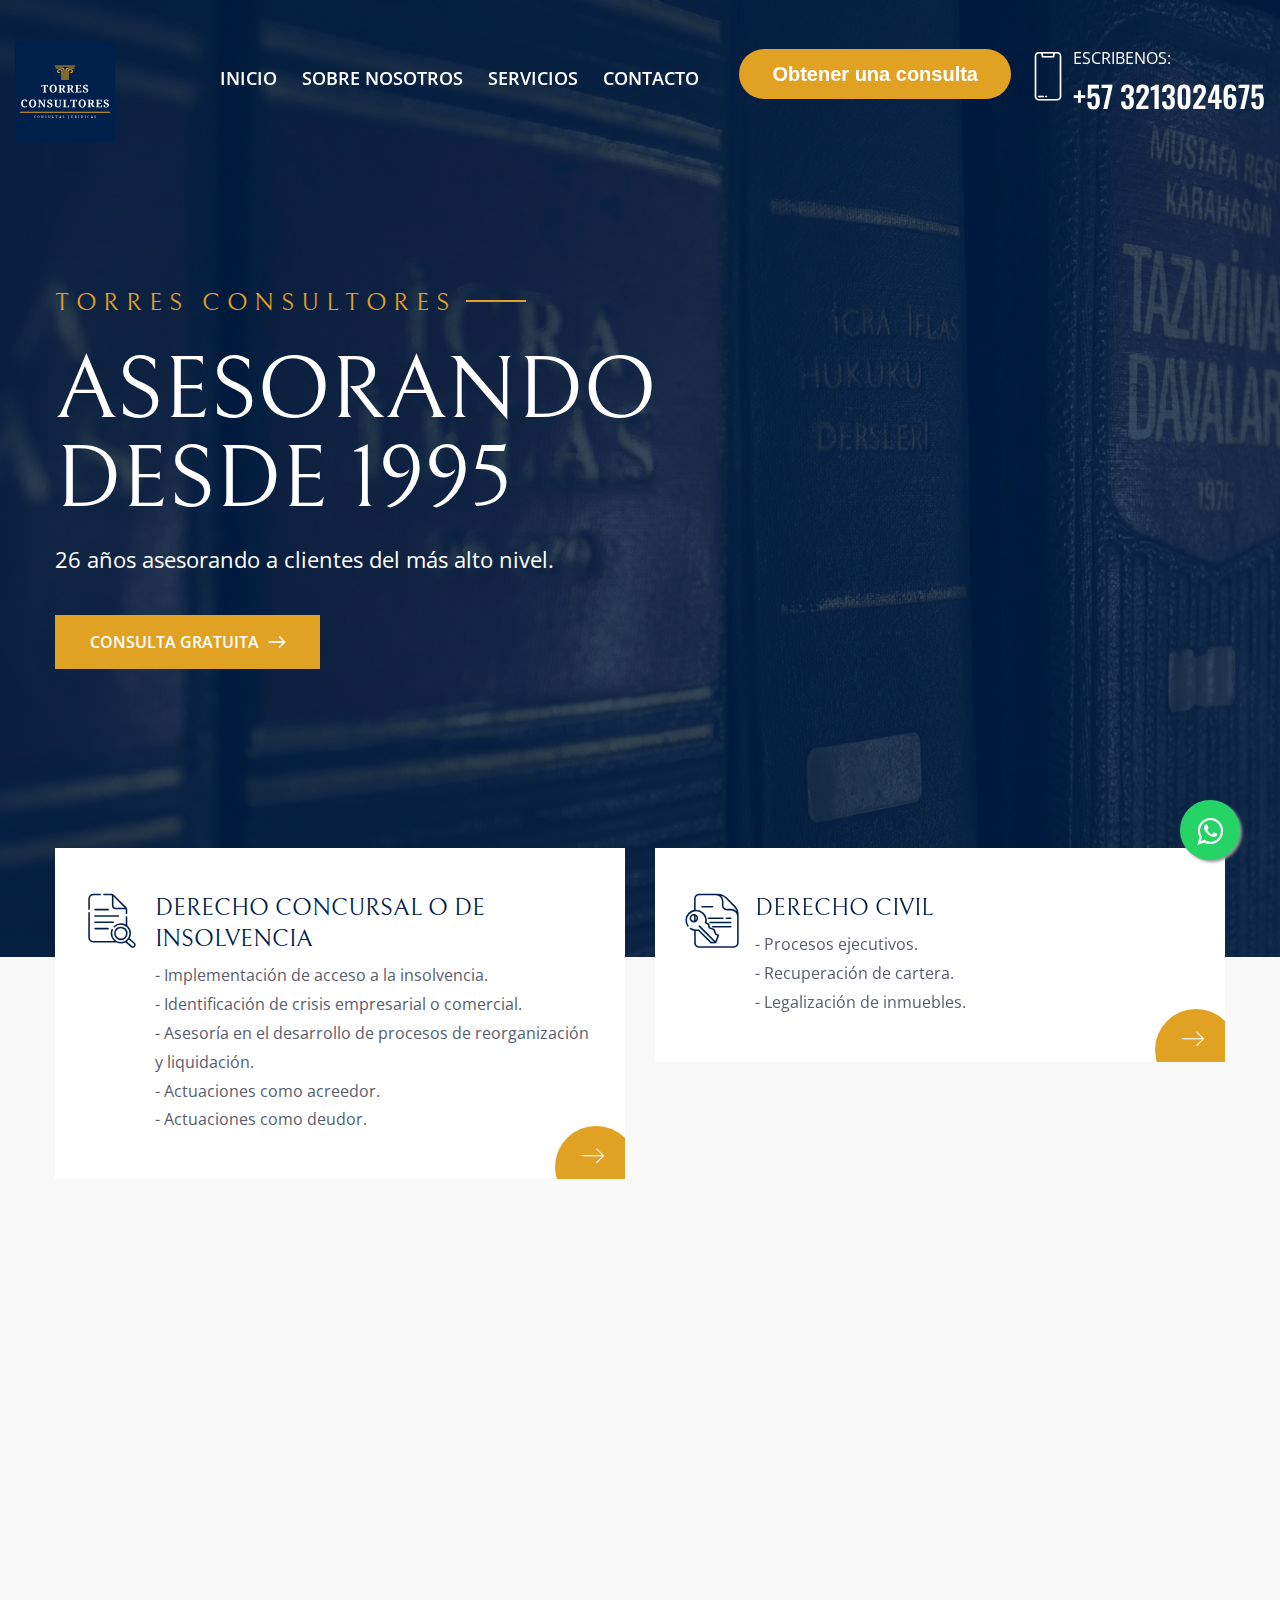
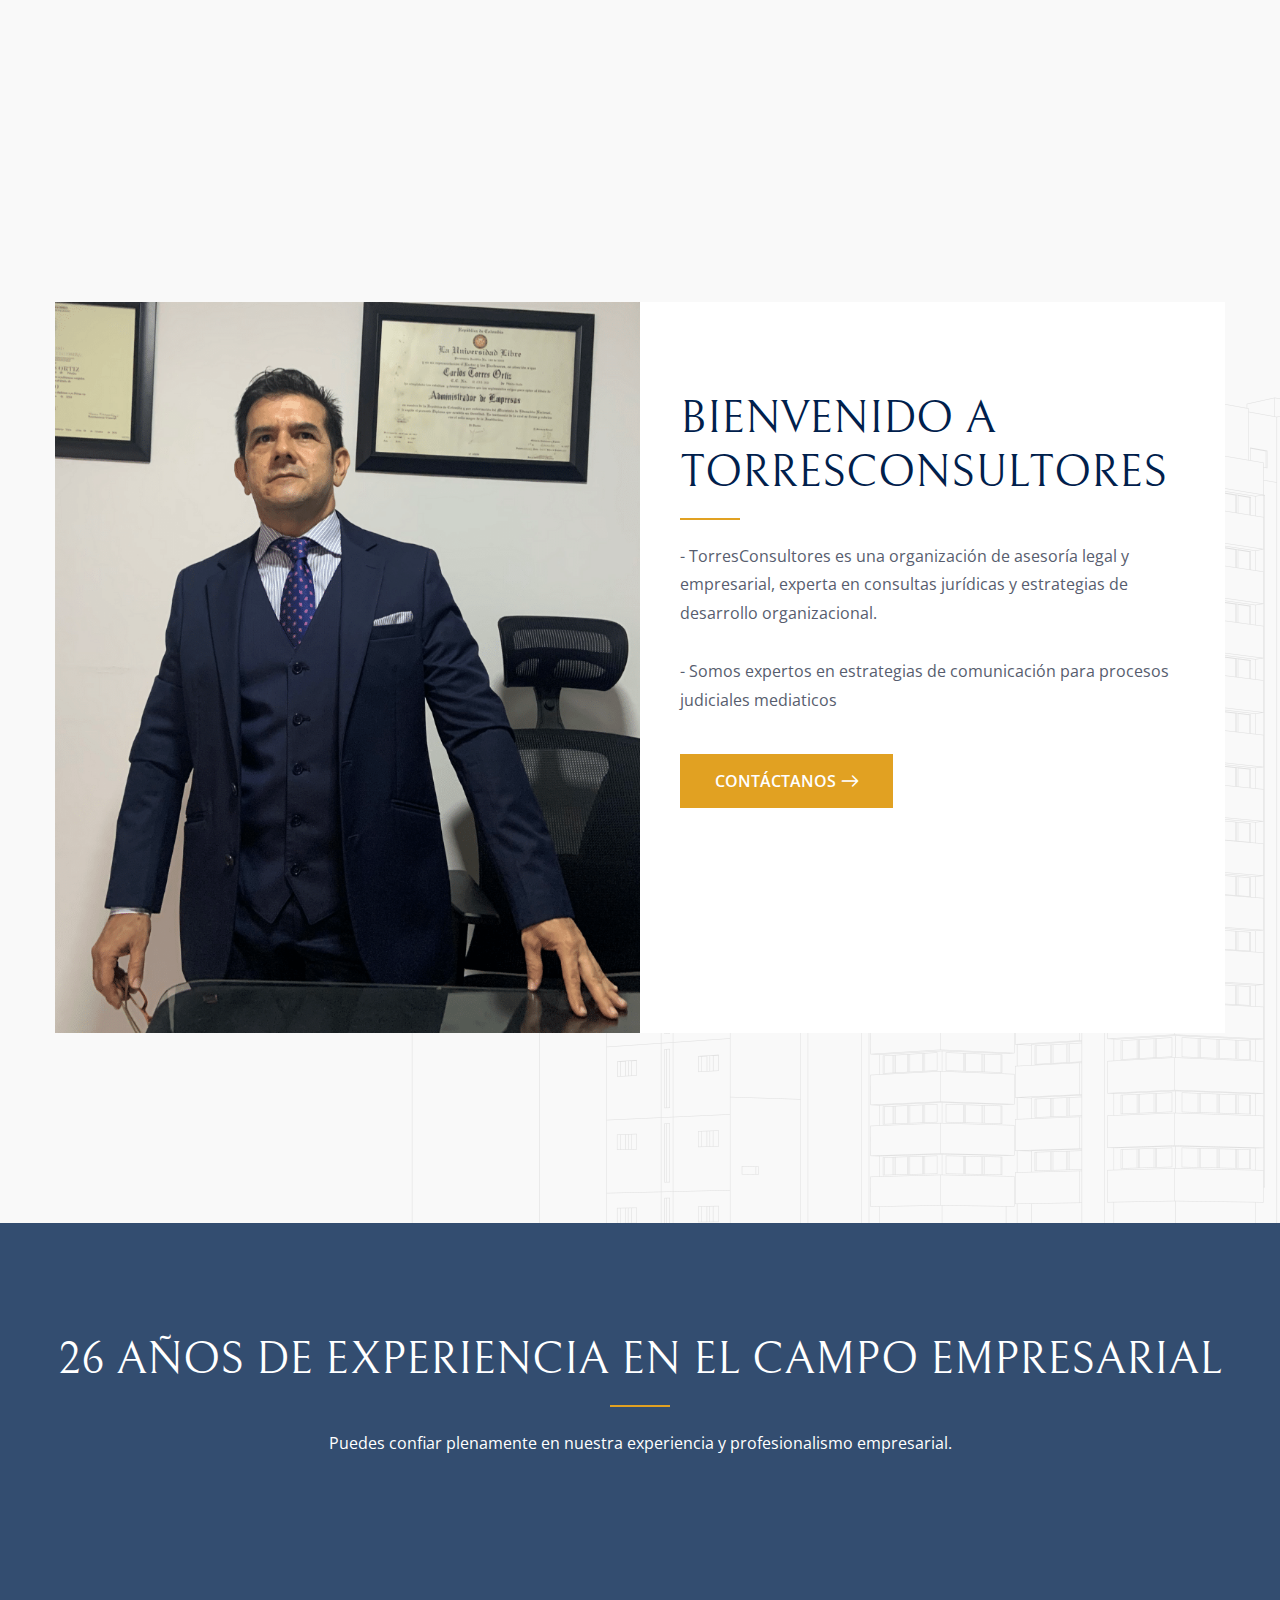
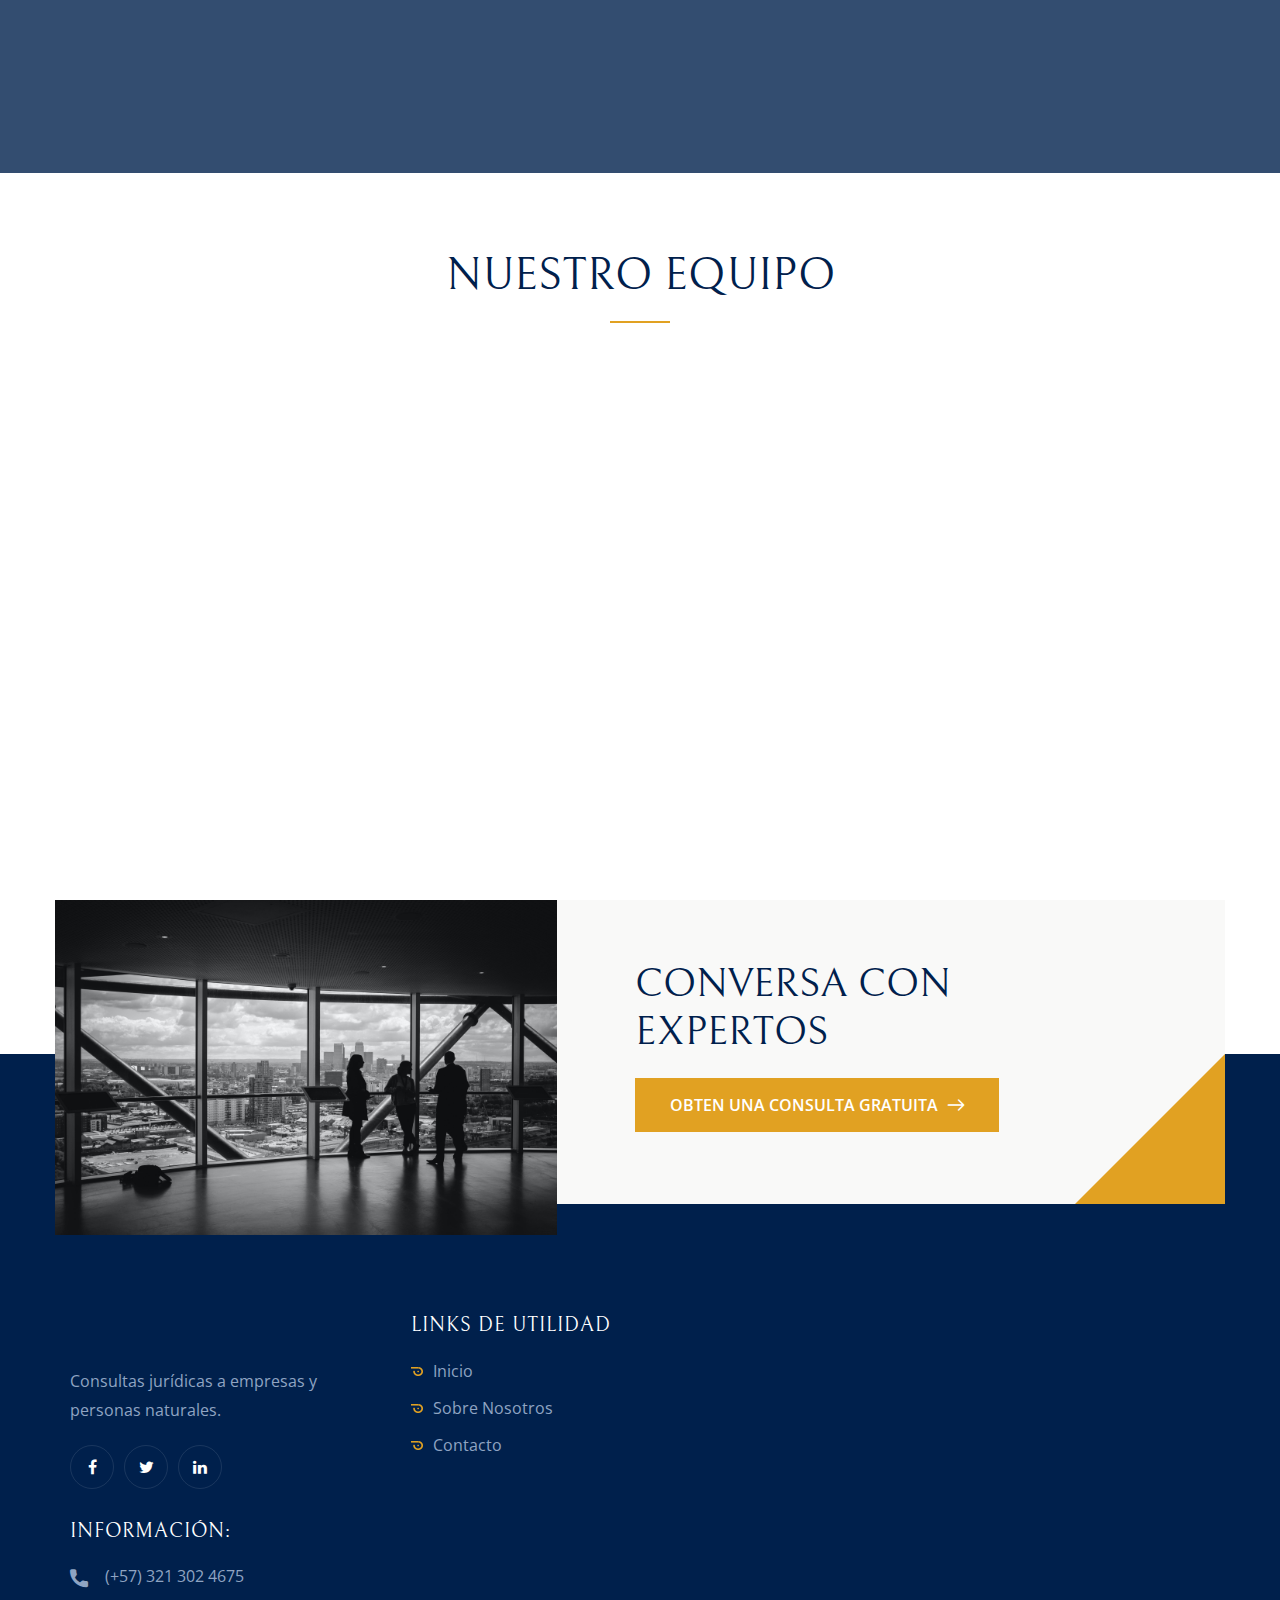
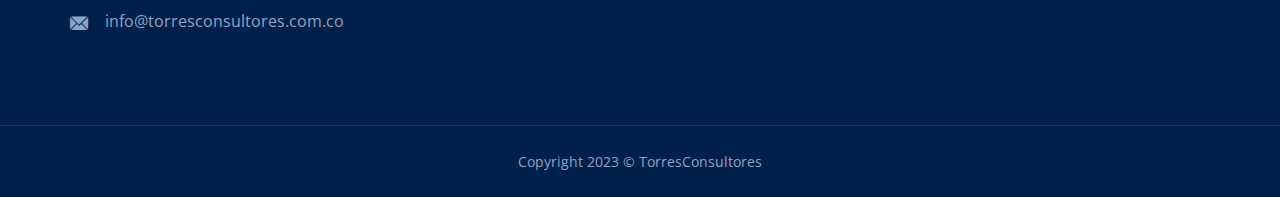
==== index.html @ 15af48f9 "Torres Consultores Second Ver" ====
<!DOCTYPE html>
<html>

<head>
	<meta charset="utf-8">
	<title>Torres Consultores</title>
	<!-- Stylesheets -->
	<link href="./css/bootstrap.css" rel="stylesheet">
	<link href="./css/style.css" rel="stylesheet">
	<link href="./css/responsive.css" rel="stylesheet">
	<link rel="stylesheet" href="./css/whats.css">

	<link
		href="https://fonts.googleapis.com/css2?family=Bellefair&family=Open+Sans:wght@300;400;700;800&family=Oswald:wght@400;500;600;700&display=swap"
		rel="stylesheet">

	<link rel="shortcut icon" href="./images/logos/favicon.svg" type="image/x-icon">
	<link rel="icon" href="./images/logos/favicon.svg" type="image/x-icon">

	<!-- Responsive -->
	<meta http-equiv="X-UA-Compatible" content="IE=edge">
	<meta name="viewport" content="width=device-width, initial-scale=1.0, maximum-scale=1.0, user-scalable=0">
	<meta name="description"
		content="TorresConsultores es una organización de asesoría legal y empresarial, experta en consultas jurídicas y estrategias de desarrollo organizacional">

	<!--[if lt IE 9]><script src="https://cdnjs.cloudflare.com/ajax/libs/html5shiv/3.7.3/html5shiv.js"></script><![endif]-->
	<!--[if lt IE 9]><script src="js/respond.js"></script><![endif]-->
</head>

<body class="hidden-bar-wrapper">

	<div class="page-wrapper">

		<!-- Preloader -->
		<div class="preloader"></div>

		<!-- Main Header-->
		<header class="main-header header-style-one">
			<!--Header-Upper-->
			<div class="header-upper">
				<div class="auto-container clearfix">

					<div class="pull-left logo-box">
						<div class="logo"><a href="index.html"><img src="./images/logos/logo_1.svg" alt="" title=""
									width="100em"></a></div>
					</div>

					<div class="nav-outer clearfix">
						<!-- Mobile Navigation Toggler -->
						<div class="mobile-nav-toggler"><span class="icon flaticon-menu"></span></div>
						<!-- Main Menu -->
						<nav class="main-menu navbar-expand-md">
							<div class="navbar-header">
								<!-- Toggle Button -->
								<button class="navbar-toggler" type="button" data-toggle="collapse"
									data-target="#navbarSupportedContent" aria-controls="navbarSupportedContent" aria-expanded="false"
									aria-label="Toggle navigation">
									<span class="icon-bar"></span>
									<span class="icon-bar"></span>
									<span class="icon-bar"></span>
								</button>
							</div>

							<div class="navbar-collapse collapse clearfix" id="navbarSupportedContent">
								<ul class="navigation clearfix">
									<li><a href="#">Inicio</a>
									</li>
									<li><a href="about.html">Sobre Nosotros</a>
									</li>
									<li class="dropdown"><a href="#services-section">Servicios</a>
									</li>
									<li><a href="https://ule02v0s4ce.typeform.com/to/f8f9fmQD">Contacto</a></li>
								</ul>
							</div>
						</nav>

						<!-- Main Menu End-->
						<div class="outer-box clearfix">

							<!-- Btn Box -->
							<div class="btn-box">
								<button data-tf-popup="f8f9fmQD" data-tf-hide-headers data-tf-auto-close="1000"
									style="all:unset;font-family:Helvetica,Arial,sans-serif;display:inline-block;max-width:100%;white-space:nowrap;overflow:hidden;text-overflow:ellipsis;background-color:#E1A122;color:#fff;font-size:20px;border-radius:25px;padding:0 33px;font-weight:bold;height:50px;cursor:pointer;line-height:50px;text-align:center;margin:0;text-decoration:none;">Obtener
									una consulta</button>
								<script src="//embed.typeform.com/next/embed.js"></script>
							</div>

							<!-- Phone Box -->
							<div class="phone-box">
								<div class="box-inner">
									<span class="icon flaticon-smartphone-1"></span>
									<a href=""></a>
									Escribenos:
									<strong>+57 3213024675</strong>
								</div>
							</div>

						</div>
					</div>

				</div>
			</div>
			<!--End Header Upper-->

			<!-- Sticky Header  -->
			<div class="sticky-header">
				<div class="auto-container clearfix">
					<!--Logo-->
					<div class="logo pull-left">
						<a href="index.html" title=""><img src="./images/logos/favicon.svg" alt="" title="" width="60em"></a>
					</div>
					<!--Right Col-->
					<div class="pull-right">
						<!-- Main Menu -->
						<nav class="main-menu">
							<!--Keep This Empty / Menu will come through Javascript-->
						</nav><!-- Main Menu End-->

						<!-- Main Menu End-->
						<div class="outer-box clearfix">

							<!-- Btn Box -->
							<div class="btn-box">
								<a href="https://wa.link/fo381b" class="theme-btn btn-style-two"><span class="txt">Consulta</span></a>
							</div>

							<!-- Mobile Navigation Toggler -->
							<div class="mobile-nav-toggler"><span class="icon flaticon-menu"></span></div>

						</div>

					</div>
				</div>
			</div><!-- End Sticky Menu -->

			<!-- Mobile Menu  -->
			<div class="mobile-menu">
				<div class="menu-backdrop"></div>
				<div class="close-btn"><span class="icon flaticon-multiply"></span></div>

				<nav class="menu-box">
					<div class="nav-logo"><a href="index.html"><img src="./images/logos/logo_1.svg" alt="" title=""
								width="100em"></a></div>
					<div class="menu-outer">
						<!--Here Menu Will Come Automatically Via Javascript / Same Menu as in Header-->
					</div>
				</nav>
			</div><!-- End Mobile Menu -->

		</header>
		<!-- End Main Header -->

		<!-- Banner Section -->
		<section class="banner-section">
			<div class="main-slider-carousel owl-carousel owl-theme">

				<div class="slide" style="background-image: url(images/background/bookshelf.jpg)">
					<div class="auto-container">

						<!-- Content Column -->
						<div class="content-column">
							<div class="inner-column">
								<div class="title">Torres Consultores</div>
								<h1>Asesorando <br> desde 1995</h1>
								<div class="text">26 años asesorando a clientes del más alto nivel.</div>
								<div class="btns-box">
									<a href="https://ule02v0s4ce.typeform.com/to/f8f9fmQD" class="theme-btn btn-style-one"><span
											class="txt">Consulta Gratuita <i class="arrow flaticon-right"></i></span></a>
								</div>
							</div>
						</div>

					</div>
				</div>

				<div class="slide" style="background-image: url(images/background/florine.jpg)">
					<div class="auto-container">

						<!-- Content Column -->
						<div class="content-column">
							<div class="inner-column">
								<div class="title">Torres Consultores</div>
								<h1>Consultas <br> Jurídicas</h1>
								<div class="text">Consultas legales para empresas y personas naturales, manteniendo segura la
									información jurídica y societaria.</div>
								<div class="btns-box">
									<a href="https://ule02v0s4ce.typeform.com/to/f8f9fmQD" class="theme-btn btn-style-one"><span
											class="txt">Consulta Gratuita <i class="arrow flaticon-right"></i></span></a>
								</div>
							</div>
						</div>

					</div>
				</div>

				<div class="slide" style="background-image: url(images/background/building-consulting.jpg)">
					<div class="auto-container">

						<!-- Content Column -->
						<div class="content-column">
							<div class="inner-column">
								<div class="title">Torres Consultores</div>
								<h1>Asesorías <br> Legales</h1>
								<div class="text">Asesorías legales de la mano de los mejores profesionales en el campo.</div>
								<div class="btns-box">
									<a href="https://ule02v0s4ce.typeform.com/to/f8f9fmQD" class="theme-btn btn-style-one"><span
											class="txt">Consulta Gratuita <i class="arrow flaticon-right"></i></span></a>
								</div>
							</div>
						</div>

					</div>
				</div>

			</div>

		</section>
		<!-- End Banner Section -->

		<!-- Services Section -->
		<section class="services-section" id="services-section">
			<div class="auto-container">
				<div class="inner-container">
					<div class="row clearfix">

						<!-- Services Block -->
						<div class="services-block col-lg-6 col-md-12 col-sm-12">
							<div class="inner-box wow fadeInLeft" data-wow-delay="0ms" data-wow-duration="1500ms">
								<div class="content">
									<div class="icon flaticon-file"></div>
									<h4><a href="#">Derecho concursal o de insolvencia</a></h4>
									<div class="text">
										<ul>
											<li> - Implementación de acceso a la insolvencia. </li>
											<li> - Identificación de crisis empresarial o comercial.</li>
											<li> - Asesoría en el desarrollo de procesos de reorganización y liquidación.</li>
											<li> - Actuaciones como acreedor.</li>
											<li> - Actuaciones como deudor.</li>
										</ul>
									</div>
								</div>
								<a href="#" class="arrow flaticon-right"></a>
							</div>
						</div>

						<!-- Services Block -->
						<div class="services-block col-lg-6 col-md-12 col-sm-12">
							<div class="inner-box wow fadeInRight" data-wow-delay="0ms" data-wow-duration="1500ms">
								<div class="content">
									<div class="icon flaticon-file-1"></div>
									<h4><a href="#">Derecho Civil</a></h4>
									<div class="text">
										<ul>
											<li> - Procesos ejecutivos.</li>
											<li> - Recuperación de cartera.</li>
											<li> - Legalización de inmuebles.</li>
										</ul>
									</div>
								</div>
								<a href="#" class="arrow flaticon-right"></a>
							</div>
						</div>

						<!-- Services Block -->
						<div class="services-block col-lg-6 col-md-12 col-sm-12">
							<div class="inner-box wow fadeInLeft" data-wow-delay="150ms" data-wow-duration="1500ms">
								<div class="content">
									<div class="icon flaticon-umbrella-1"></div>
									<h4><a href="#">Derecho comercial y societario</a></h4>
									<div class="text">
										<ul>
											<li> - Contratos. </li>
											<li> - Compra y venta de bienes.</li>
											<li> - Constitución de Sociedades.</li>
											<li> - Disolución y liquidación de Sociedades.</li>
										</ul>
									</div>
								</div>
								<a href="#" class="arrow flaticon-right"></a>
							</div>
						</div>

						<!-- Services Block -->
						<div class="services-block col-lg-6 col-md-12 col-sm-12">
							<div class="inner-box wow fadeInRight" data-wow-delay="150ms" data-wow-duration="1500ms">
								<div class="content">
									<div class="icon flaticon-group"></div>
									<h4><a href="#">Asesoría legal para empresas</a></h4>
									<div class="text">
										<ul>
											<li> - Legalización de sociedades. </li>
											<li> - Desarrollo Organizacional: planeación, organización, dirección y control.</li>
											<li> - Estrategias de Marketing.</li>
											<li> - Estrategias de Ventas.</li>
										</ul>
									</div>
								</div>
								<a href="#" class="arrow flaticon-right"></a>
							</div>
						</div>

						<!-- Services Block -->
						<div class="services-block col-lg-6 col-md-12 col-sm-12">
							<div class="inner-box wow fadeInRight" data-wow-delay="0ms" data-wow-duration="1500ms">
								<div class="content">
									<div class="icon flaticon-file-1"></div>
									<h4><a href="#">Derecho Administrativo</a></h4>
									<div class="text">
										<ul>
											<li> - Laboral Administrativo.</li>
											<li> - Responsabilidad del Estado.</li>
											<li> - Defensa Disciplinaria.</li>
											<li> - Contratación Estatal</li>
											<li> - ...Otros... </li>
										</ul>
									</div>
								</div>
								<a href="#" class="arrow flaticon-right"></a>
							</div>
						</div>

					</div>
				</div>
			</div>
		</section>
		<!-- End Services Section -->

		<!-- Welcome Section -->
		<section class="welcome-section" style="background-image: url(images/background/pattern-1.png)">
			<div class="auto-container">
				<div class="inner-container">
					<div class="clearfix">

						<!-- Image Column -->
						<div class="image-column col-lg-6 col-md-12 col-sm-12">
							<div class="inner-column">
								<div class="image titlt" data-tilt data-tilt-max="2">
									<img src="images/members/carlos_torres.png" alt="foto de carlos torres ortiz" />
								</div>
								<div class="case-box wow fadeInLeft" data-wow-delay="0ms" data-wow-duration="1500ms">
									180<sup>+</sup>
									<span>Casos <br> Exitosos</span>
								</div>
							</div>
						</div>

						<!-- Content Column -->
						<div class="content-column col-lg-6 col-md-12 col-sm-12">
							<div class="inner-column">
								<!-- Sec Title -->
								<div class="sec-title">
									<h2>Bienvenido a TorresConsultores</h2>
									<div class="text">
										<ul>
											<li>- TorresConsultores es una organización de asesoría legal y empresarial, experta en
												consultas jurídicas y estrategias de desarrollo organizacional.</li>
											<br>

											<li>- Somos expertos en estrategias de comunicación para procesos judiciales mediaticos
											</li>
										</ul>
									</div>
								</div>
								<!-- <ul class="list-style-one">
								<li>Velit esse quam nihil molestiae consequatur, velillu. </li>
								<li>Qui dolorem eum fugiat quo voluptas nulla pariatur. </li>
								<li>Aspernatur aut odit aut fugit commodo luis cursus.</li>
								<li>Ratione voluptatem sequi nesciunt nerue porro.</li>
							</ul> -->
								<div class="btns-box">
									<a href="https://ule02v0s4ce.typeform.com/to/f8f9fmQD" class="theme-btn btn-style-two"><span
											class="txt">Contáctanos<i class="arrow flaticon-right"></i></span></a>
									<!-- <a href="contact.html" class="theme-btn btn-style-three"><span class="txt">Leer Más<i class="arrow flaticon-right"></i></span></a> -->
								</div>
							</div>
						</div>

					</div>
				</div>
			</div>
		</section>
		<!-- End Welcome Section -->

		<!-- Counter Section -->
		<section class="counter-section">
			<div class="image-layer" style="background-image: url(images/background/florine.jpg)" width="25%" height="15%">
			</div>
			<div class="auto-container">
				<!-- Sec Title -->
				<div class="sec-title light centered">
					<h2>26 años de experiencia en el campo empresarial</h2>
					<div class="text">Puedes confiar plenamente en nuestra experiencia y profesionalismo empresarial.</div>
				</div>

				<div class="fact-counter">
					<div class="row clearfix">

						<!-- Column -->
						<div class="column counter-column col-lg-3 col-md-6 col-sm-12">
							<div class="inner wow fadeInLeft" data-wow-delay="0ms" data-wow-duration="1500ms">
								<div class="content">
									<div class="icon flaticon-briefcase"></div>
									<div class="count-outer count-box">
										<span class="count-text" data-speed="2500" data-stop="30">0</span><sup>+</sup>
									</div>
									<h6 class="counter-title">Socios</h6>
								</div>
							</div>
						</div>

						<!-- Column -->
						<div class="column counter-column col-lg-3 col-md-6 col-sm-12">
							<div class="inner wow fadeInUp" data-wow-delay="0ms" data-wow-duration="1500ms">
								<div class="content">
									<div class="icon flaticon-balance"></div>
									<div class="count-outer count-box">
										<span class="count-text" data-speed="3000" data-stop="180">0</span><sup>+</sup>
									</div>
									<h6 class="counter-title">Cases Realizados</h6>
								</div>
							</div>
						</div>

						<!-- Column -->
						<div class="column counter-column col-lg-3 col-md-6 col-sm-12">
							<div class="inner wow fadeInUp" data-wow-delay="0ms" data-wow-duration="1500ms">
								<div class="content">
									<div class="icon flaticon-marketing"></div>
									<div class="count-outer count-box">
										<span class="count-text" data-speed="3000" data-stop="350">0</span><sup>+</sup>
									</div>
									<h6 class="counter-title">Clientes Felices</h6>
								</div>
							</div>
						</div>

						<!-- Column -->
						<div class="column counter-column col-lg-3 col-md-6 col-sm-12">
							<div class="inner wow fadeInRight" data-wow-delay="0ms" data-wow-duration="1500ms">
								<div class="content">
									<div class="icon flaticon-trophy-2"></div>
									<div class="count-outer count-box">
										<span class="count-text" data-speed="3000" data-stop="180">0</span><sup>+</sup>
									</div>
									<h6 class="counter-title">Casos exitosos</h6>
								</div>
							</div>
						</div>

					</div>
				</div>
			</div>
		</section>

		<!-- Team Section -->
		<section class="team-section">
			<div class="auto-container">
				<!-- Sec Title -->
				<div class="sec-title centered text-white">
					<h2>Nuestro equipo
					</h2>
				</div>
				<div class="row clearfix center-gb">

					<!-- Team Block -->
					<div class="team-block col-lg-3 col-md-6 col-sm-12">
						<div class="inner-box wow fadeInLeft" data-wow-delay="150ms" data-wow-duration="1500ms">
							<div class="image">
								<img src="images/members/melquisedec_torres.png" alt="" />
							</div>
							<div class="lower-box">
								<h5><a href="#">Melquisedec Torres</a></h5>
								<div class="designation">Abogado Estrategico</div>
							</div>
						</div>
					</div>

					<!-- Team Block -->
					<div class="team-block col-lg-3 col-md-6 col-sm-12">
						<div class="inner-box wow fadeInLeft" data-wow-delay="450ms" data-wow-duration="1500ms">
							<div class="image">
								<img src="images/members/valeria_torres.png" alt="" />
							</div>
							<div class="lower-box">
								<h5><a href="#">Valeria Torres</a></h5>
								<div class="designation">Abogada Junior</div>
							</div>
						</div>
					</div>

					<!-- Team Block -->
					<div class="team-block col-lg-3 col-md-6 col-sm-12">
						<div class="inner-box wow fadeInLeft" data-wow-delay="450ms" data-wow-duration="1500ms">
							<div class="image">
								<img src="images/members/newMem1.png" alt="" />
							</div>
							<div class="lower-box">
								<h5><a href="#">Gustavo Neuta</a></h5>
								<div class="designation">Abogado Asociado</div>
							</div>
						</div>
					</div>

					<!-- Team Block -->
					<div class="team-block col-lg-3 col-md-6 col-sm-12">
						<div class="inner-box wow fadeInLeft" data-wow-delay="450ms" data-wow-duration="1500ms">
							<div class="image">
								<img src="images/members/newMem2.png" alt="" />
							</div>
							<div class="lower-box">
							<h5><a href="#">Carlos Acevedo</a></h5>
								<div class="designation">Abogado Asociado</div>
							</div>
						</div>
					</div>

				</div>
			</div>
		</section>
	</div>
	</section>
	<!-- End Clients Section -->

	<!-- CTA Section -->
	<section class="cta-section">
		<div class="auto-container">
			<div class="inner-container">
				<div class="image">
					<img src="./images/background/building-consulting.jpg" alt="" />
				</div>
				<div class="content">
					<h2>Conversa con <br> expertos</h2>
					<a href="https://ule02v0s4ce.typeform.com/to/f8f9fmQD" class="theme-btn btn-style-two"><span class="txt">Obten
							una consulta gratuita <i class="arrow flaticon-right"></i></span></a>
				</div>
			</div>
		</div>
	</section>
	<!-- End CTA Section -->

	<!-- Main Footer -->
	<footer class="main-footer">
		<div class="auto-container">
			<!-- Widgets Section -->
			<div class="widgets-section">
				<!-- Big Column -->
				<div class="big-column col-lg-6 col-md-12 col-sm-12">
					<div class="row clearfix">

						<!--Footer Column-->
						<div class="footer-column col-lg-7 col-md-6 col-sm-12">
							<div class="footer-widget logo-widget">
								<div class="logo">
									<a href="index.html"><img src="images/150-logo.png" alt="" /></a>
								</div>
								<div class="text">Consultas jurídicas a empresas y personas naturales.</div>
								<!-- Social Nav -->
								<ul class="social-nav">
									<li><a href="#"><span class="fa fa-facebook-f"></span></a></li>
									<li><a href="#"><span class="fa fa-twitter"></span></a></li>
									<li><a href="#"><span class="fa fa-linkedin"></span></a></li>
								</ul>
							</div>
						</div>

						<!--Footer Column-->
						<div class="footer-column col-lg-5 col-md-6 col-sm-12">
							<div class="footer-widget links-widget">
								<h5>Links de utilidad</h5>
								<ul class="footer-list">
									<li><a href="index.html">Inicio</a></li>
									<li><a href="about.html">Sobre Nosotros</a></li>
									<li><a href="https://ule02v0s4ce.typeform.com/to/f8f9fmQD">Contacto</a></li>
								</ul>
							</div>
						</div>

					</div>
				</div>

				<!-- Big Column -->
				<div class="big-column col-lg-6 col-md-12 col-sm-12">
					<div class="row clearfix">

						<!-- Footer Column -->
						<div class="footer-column col-lg-6 col-md-6 col-sm-12">
							<div class="footer-widget contact-widget">
								<h5>Información:</h5>
								<ul>
									<li>
										<span class="icon flaticon-call-1"></span>
										<a href="https://wa.link/tzos1j">(+57) 321 302 4675</a>
									</li>
									<li>
										<span class="icon flaticon-email-2"></span>
										<a href="mailto:info@torresconsultores.com.co">info@torresconsultores.com.co</a>
									</li>
								</ul>
							</div>
						</div>
					</div>
				</div>

			</div>
		</div>
		</div>
		<div class="footer-bottom">
			<div class="auto-containe centered">
				<div class="copyright">Copyright 2023 &copy TorresConsultores</div>
			</div>
		</div>
	</footer>

	<link rel="stylesheet" href="https://maxcdn.bootstrapcdn.com/font-awesome/4.5.0/css/font-awesome.min.css">
	<a href="https://wa.link/tzos1j" class="float" target="_blank">
		<i class="fa fa-whatsapp my-float"></i>
	</a>

	</div>
	<!--End pagewrapper-->


	<script src="js/jquery.js"></script>
	<script src="js/popper.min.js"></script>
	<script src="js/bootstrap.min.js"></script>
	<script src="js/jquery.mCustomScrollbar.concat.min.js"></script>
	<script src="js/jquery.fancybox.js"></script>
	<script src="js/appear.js"></script>
	<script src="js/parallax.min.js"></script>
	<script src="js/tilt.jquery.min.js"></script>
	<script src="js/jquery.paroller.min.js"></script>
	<script src="js/owl.js"></script>
	<script src="js/wow.js"></script>
	<script src="js/nav-tool.js"></script>
	<script src="js/jquery-ui.js"></script>
	<script src="js/script.js"></script>
</body>

</html>
---- css/style.css ----
/* Counsel Law HTML Template */

/************ TABLE OF CONTENTS ***************
1. Fonts
2. Reset
3. Global
4. Main Header
5. Banner Section
6. Services Section / Two
7. Welcome Section
8. Counter Section
9. Practice Section
10. Fluid Section One / Two
11. Team Section
12. Testimonail Section
13. Clients Section / Two
14. CTA Section
15. Main Footer Section
16. Page Title Section
17. Case Section
18. Case Study Section
19. Services Detail Section
20. Map Section
21. Contact Form Section

**********************************************/

/* 
	font-family: 'Bellefair', serif;
	font-family: 'Open Sans', sans-serif;
	font-family: 'Oswald', sans-serif;
*/

@import url('font-awesome.css');
@import url('flaticon.css');
@import url('animate.css');
@import url('owl.css');
@import url('animation.css');
@import url('jquery-ui.css');
@import url('custom-animate.css');
@import url('jquery.fancybox.min.css');
@import url('jquery.mCustomScrollbar.min.css');

/*** 

====================================================================
	Reset
====================================================================

 ***/
 
* {
	margin:0px;
	padding:0px;
	border:none;
	outline:none;
}

/*** 

====================================================================
	Global Settings
====================================================================

 ***/

body {
	font-family: 'Open Sans', sans-serif;
	font-size:16px;
	color:#777777;
	line-height:1.7em;
	font-weight:400;
	-webkit-font-smoothing: antialiased;
	-moz-font-smoothing: antialiased;
}

.bordered-layout .page-wrapper{
	padding:0px 50px 0px;
}

a{
	text-decoration:none;
	cursor:pointer;
	color: #e1a122;
}

button,
a:hover,a:focus,a:visited{
	text-decoration:none;
	outline:none !important;
}

h1,h2,h3,h4,h5,h6 {
	position:relative;
	font-weight:normal;
	margin:0px;
	background:none;
	font-family: 'Bellefair', serif;
}

input,button,select,textarea{
	
}

textarea{
	overflow:hidden;
}

p{
	position:relative;
	line-height:1.8em;
	font-size:16px;
}

.text{
	position:relative;
	color:#575d6e;
	font-size:16px;
	line-height:1.8em;
}

.bg-color-light{
	background-color:#f9f9f9;
}

/* Typography */

h1{
	font-size:89px;
	line-height:1em;
}

h2{
	font-size:45px;
	line-height:1.2em;
}

h3{
	font-size:30px;
	line-height:1.3em;
}

h4{
	font-size:24px;
	line-height:1.3em;
}

h5{
	font-size:20px;
}

h6{
	font-size:18px;
}

.auto-container{
	position:static;
	max-width:1200px;
	padding:0px 15px;
	margin:0 auto;
}

.medium-container{
	max-width:850px;
}

.page-wrapper{
	position:relative;
	margin:0 auto;
	width:100%;
	min-width:300px;
}

ul,li{
	list-style:none;
	padding:0px;
	margin:0px;	
}

img{
	display:inline-block;
	max-width:100%;
}

.theme-btn{
	cursor:pointer;
	font-size: 16px;
	display:inline-block;
	transition:all 0.3s ease;
	-moz-transition:all 0.3s ease;
	-webkit-transition:all 0.3s ease;
	-ms-transition:all 0.3s ease;
	-o-transition:all 0.3s ease;
}

.centered{
	text-align:center;	
}

/***

====================================================================
	Scroll To Top style
====================================================================

***/

.scroll-to-top{
	position:fixed;
	bottom:15px;
	right:15px;
	width:40px;
	height:40px;
	color:#e1a122;
	font-size:13px;
	text-transform:uppercase;
	line-height:38px;
	text-align:center;
	z-index:100;
	cursor:pointer;
	background:#ffffff;
	display:none;
	border-radius:50px;
	box-shadow:0px 0px 10px rgba(0,0,0,0.15);
	-webkit-transition:all 300ms ease;
	-ms-transition:all 300ms ease;
	-o-transition:all 300ms ease;
	-moz-transition:all 300ms ease;
	transition:all 300ms ease;
}

.scroll-to-top:hover{
	color:#ffffff;
	background:#e1a122;
}

/* List Style One */

.list-style-one{
	position:relative;
}

.list-style-one li{
	position:relative;
	color:#575d6e;
	font-size:15px;
	padding-left:30px;
	font-weight:400;
	line-height:1.6em;
	margin-bottom:12px;
}

.list-style-one li:before{
	position:absolute;
	content: "\f1a3";
	left:0px;
	top:5px;
	color:#e1a122;
	font-size:18px;
	line-height:1em;
	font-family: "Flaticon";
}

/*Btn Style One*/

.btn-style-one{
	position: relative;
	display: inline-block;
	line-height: 30px;
	color: #ffffff;
	font-weight: 600;
	overflow: hidden;
	background:none;
	border-radius:0px;
	padding: 12px 35px 12px;
	text-transform: uppercase;
	background-color:#e1a122;
}

.btn-style-one:before{
	position: absolute;
	content: '';
    top: 0;
    left: 0;
    width: 100%;
    height: 100%;
    z-index: 1;
    opacity: 0;
    -webkit-transition: all 0.4s;
    -moz-transition: all 0.4s;
    -o-transition: all 0.4s;
    transition: all 0.4s;
    -webkit-transform: scale(0.2, 1);
    transform: scale(0.2, 1);
	background-color:#ffffff;
}

.btn-style-one .txt{
	position:relative;
	z-index:1;
}

.btn-style-one .arrow{
	margin-left:6px;
}

.btn-style-one:hover::before{
    opacity: 1;
    -webkit-transform: scale(1, 1);
    transform: scale(1, 1);
}

.btn-style-one:hover{
	color: #e1a122;
}

/* Btn Style Two */

.btn-style-two{
	position: relative;
	display: inline-block;
	line-height: 30px;
	color: #ffffff;
	font-weight: 600;
	overflow: hidden;
	background:none;
	border-radius:0px;
	padding: 12px 35px 12px;
	text-transform: uppercase;
	background-color:#e1a122;
}

.btn-style-two:before{
	position: absolute;
	content: '';
    top: 0;
    left: 0;
    width: 100%;
    height: 100%;
    z-index: 1;
    opacity: 0;
    -webkit-transition: all 0.4s;
    -moz-transition: all 0.4s;
    -o-transition: all 0.4s;
    transition: all 0.4s;
    -webkit-transform: scale(0.2, 1);
    transform: scale(0.2, 1);
	background-color:#00204c;
}

.btn-style-two .txt{
	position:relative;
	z-index:1;
}

.btn-style-two .arrow{
	margin-left:6px;
}

.btn-style-two:hover::before{
    opacity: 1;
    -webkit-transform: scale(1, 1);
    transform: scale(1, 1);
}

.btn-style-two:hover{
	color: #ffffff;
}

/* Btn Style Three */

.btn-style-three{
	position: relative;
	display: inline-block;
	line-height: 30px;
	color: #00204c;
	padding: 11px 32px 11px;
	overflow: hidden;
	background:none;
	letter-spacing:1px;
	border-radius:0px;
	font-weight:600;
	text-transform: uppercase;
	border:1px solid #00204c;
}

.btn-style-three:before{
	position: absolute;
	content: '';
    top: 0;
    left: 0;
    width: 100%;
    height: 100%;
    z-index: 1;
    opacity: 0;
    background-color: #00204c;
    -webkit-transition: all 0.4s;
    -moz-transition: all 0.4s;
    -o-transition: all 0.4s;
    transition: all 0.4s;
    -webkit-transform: scale(0.2, 1);
    transform: scale(0.2, 1);
}

.btn-style-three .txt{
	position:relative;
	z-index:1;
}

.btn-style-three:hover::before{
    opacity: 1;
    -webkit-transform: scale(1, 1);
    transform: scale(1, 1);
}

.btn-style-three:hover{
	color: #ffffff;
	border-color:#00204c;
}

/* Social Icon One */

.social-icon-one{
	position: relative;
	display: block;
}

.social-icon-one .title{
	position: relative;
	font-size: 20px;
	line-height: 26px;
	color: #ffffff;
	font-weight: 700;
	margin-right: 15px;
}

.social-icon-one li{
	position: relative;
	display: inline-block;
	font-size: 16px;
	line-height: 24px;
	color: #ffffff;
	margin-right: 22px;
}

.social-icon-one li:last-child{
	margin-right: 0;
}

.social-icon-one li a{
	position: relative;
	display: block;
	font-size: 16px;
	line-height: 24px;
	color: #ffffff;
	-webkit-transition: all 300ms ease;
	-moz-transition: all 300ms ease;
	-ms-transition: all 300ms ease;
	-o-transition: all 300ms ease;
	transition: all 300ms ease;
}

.social-icon-one li a:hover{
	color: #e1a122;
}

.theme_color{
	color:#e1a122;
}

.preloader{ position:fixed; left:0px; top:0px; width:100%; height:100%; z-index:999999; background-color:#ffffff; background-position:center center; background-repeat:no-repeat; background-image:url(../images/icons/preloader.svg); background-size:80px; }

img{
	display:inline-block;
	max-width:100%;
	height:auto;	
}

/*** 

====================================================================
	Section Title
====================================================================

***/

.sec-title{
	position:relative;
	z-index:2;
	margin-bottom:40px;
}

.sec-title h2{
    color:#00204c;
	padding-bottom:20px;
	text-transform:uppercase; 
}

.sec-title h2:before{
	position:absolute;
	content:'';
	left:0px;
	bottom:0px;
	height:2px;
	width:60px;
	background-color:#e1a122;
}

.sec-title.centered h2:before{
	left:50% !important;
	margin-left:-30px;
}

.sec-title .text{
    font-weight: 400;
	margin-top:22px;
}

.sec-title.light .text,
.sec-title.light .title,
.sec-title.light h2{
	color:#ffffff;
}

.sec-title.centered{
	text-align: center !important;
}

/*** 

====================================================================
	Main Header style
====================================================================

***/

.main-header{
	position:absolute;
	z-index:99;
	width:100%;
	padding-top:30px;
}

.main-header .main-box{
	position:relative;
	padding:0px 0px;
	left:0px;
	top:0px;
	width:100%;
	background:none;
	-webkit-transition:all 300ms ease;
	-ms-transition:all 300ms ease;
	-o-transition:all 300ms ease;
	-moz-transition:all 300ms ease;
	transition:all 300ms ease;
}

.main-header .main-box .outer-container{
	position:relative;
	padding:0px 40px;
}

.main-header .main-box .logo-box{
	position:relative;
	float:left;
	left:0px;
	z-index:10;
	padding:30px 0px;
}

.main-header .main-box .logo-box .logo img{
	display:inline-block;
	max-width:100%;
	-webkit-transition:all 300ms ease;
	-ms-transition:all 300ms ease;
	-o-transition:all 300ms ease;
	-moz-transition:all 300ms ease;
	transition:all 300ms ease;	
}

.main-header .header-upper{
	position:relative;
}

.main-header .header-upper .auto-container{
	max-width:1400px;
}

.main-header .header-upper .upper-right{
	position:relative;
	padding-top:22px;
}

.main-header .nav-outer{
	position:relative;
	float:right;
}

.main-header .header-upper .logo-box{
	position: relative;
	padding:12px 0px;
}

.main-header .header-upper .logo-box .logo{
	position:relative;
}

.main-header .outer-box{
	position: relative;
	float:right;
	margin-left:20px;
	padding: 19px 0px;
}

.main-header .btn-box{
	position:relative;
	float:left;
	margin-left:20px;
}

.main-header .phone-box{
	position:relative;
	float:left;
	top:-4px;
	margin-left:12px;
}

.main-header .phone-box .box-inner{
	position:relative;
	padding-left:50px;
	color:#ffffff;
	font-size:16px;
	text-transform:uppercase;
}

.main-header .phone-box .box-inner .icon{
	position:absolute;
	left:0px;
	top:6px;
	color:#ffffff;
	font-size:50px;
	line-height:1em;
}

.main-header .phone-box .box-inner strong{
	position:relative;
	display:block;
	font-size:30px;
	font-weight:500;
	margin-top:10px;
	font-family: 'Oswald', sans-serif;
}

/* Main Menu */

.main-menu{
	position:relative;
	float:left;
	-webkit-transition:all 300ms ease;
	-ms-transition:all 300ms ease;
	-o-transition:all 300ms ease;
	-moz-transition:all 300ms ease;
	transition:all 300ms ease;
}

.main-menu .navbar-collapse{
	padding:0px;
	float: left;
	display:block !important;
}

.main-menu .navigation{
	position:relative;
	margin:0px;
}

.main-menu .navigation > li{
	position:relative;
	float:left;
	margin-right:25px;
	transition:all 500ms ease;
	-moz-transition:all 500ms ease;
	-webkit-transition:all 500ms ease;
	-ms-transition:all 500ms ease;
	-o-transition:all 500ms ease;
}

.main-menu .navigation > li:last-child{
	margin-right:0px;
}

.sticky-header .main-menu .navigation > li > a{
	color:#444444 !important;
}

.sticky-header .main-menu .navigation > li:hover > a,
.sticky-header .main-menu .navigation > li.current > a{
	color:#e1a122;
	background-color:inherit !important;
}

.sticky-header .nav-outer .options-box{
	margin-top:45px;
}

/*Sticky Header*/

.sticky-header{
	position:fixed;
	opacity:0;
	visibility:hidden;
	left:0px;
	top:0px;
	width:100%;
	padding:0px 0px;
	background:#ffffff;
	z-index:0;
	border-bottom:1px solid #e8f1f7;
	transition:all 500ms ease;
	-moz-transition:all 500ms ease;
	-webkit-transition:all 500ms ease;
	-ms-transition:all 500ms ease;
	-o-transition:all 500ms ease;
}

.sticky-header .logo{
	padding:11px 0px 9px;
}

.fixed-header .sticky-header{
	z-index:999;
	opacity:1;
	visibility:visible;
	-ms-animation-name: fadeInDown;
	-moz-animation-name: fadeInDown;
	-op-animation-name: fadeInDown;
	-webkit-animation-name: fadeInDown;
	animation-name: fadeInDown;
	-ms-animation-duration: 500ms;
	-moz-animation-duration: 500ms;
	-op-animation-duration: 500ms;
	-webkit-animation-duration: 500ms;
	animation-duration: 500ms;
	-ms-animation-timing-function: linear;
	-moz-animation-timing-function: linear;
	-op-animation-timing-function: linear;
	-webkit-animation-timing-function: linear;
	animation-timing-function: linear;
	-ms-animation-iteration-count: 1;
	-moz-animation-iteration-count: 1;
	-op-animation-iteration-count: 1;
	-webkit-animation-iteration-count: 1;
	animation-iteration-count: 1;	
}

.main-menu .navigation > li > a{
	position:relative;
	display:block;
	color:#ffffff;
	text-align:center;
	line-height:30px;
	letter-spacing:0px;
	opacity:1;
	font-weight:600;
	padding:33px 0px;
	font-size:18px;
	text-transform: uppercase;
	transition:all 500ms ease;
	-moz-transition:all 500ms ease;
	-webkit-transition:all 500ms ease;
	-ms-transition:all 500ms ease;
	-o-transition:all 500ms ease;
}

.sticky-header .main-menu .navigation > li{
	position:relative;
	margin-left:30px;
	margin-right:0px;
}

.sticky-header .main-menu .navigation > li:before,
.sticky-header .main-menu .navigation > li:after{
	
}

.main-menu .navigation > li:hover > a,
.main-menu .navigation > li.current > a{
	opacity:1;
	color:#e1a122;
}

.main-menu .navigation > li > ul{
	position:absolute;
	left:0px;
	top:110%;
	width:230px;
	z-index:100;
	display:none;
	opacity: 0;
    visibility: hidden;
    transition:all 350ms ease;
	-moz-transition:all 350ms ease;
	-webkit-transition:all 350ms ease;
	-ms-transition:all 350ms ease;
	-o-transition:all 350ms ease;
	padding:20px 15px;
	border-radius:10px;
	background-color: #ffffff;
	box-shadow: 0px 0px 10px rgba(0,0,0,0.10);
}

.main-menu .navigation > li > ul.from-right{
	left:auto;
	right:0px;	
}

.main-menu .navigation > li > ul > li{
	position:relative;
	width:100%;
	border-bottom:1px solid #f9f9f9;
}

.main-menu .navigation > li > ul > li:last-child{
	border-bottom:none;
}

.main-menu .navigation > li > ul > li > a{
	position:relative;
	display:block;
	padding:10px 18px;
	line-height:24px;
	font-weight:500;
	font-size:16px;
	text-transform:uppercase;
	color:#00204c;
	transition:all 500ms ease;
	-moz-transition:all 500ms ease;
	-webkit-transition:all 500ms ease;
	-ms-transition:all 500ms ease;
	-o-transition:all 500ms ease;
}

.sticky-header .main-menu .navigation > li > a{
	padding:23px 0px;
}

.main-menu .navigation > li > ul > li > a:before{
	position:absolute;
	content:'//';
	left:10px;
	top:8px;
	opacity:0;
	color:#e1a122;
	transition:all 500ms ease;
	-moz-transition:all 500ms ease;
	-webkit-transition:all 500ms ease;
	-ms-transition:all 500ms ease;
	-o-transition:all 500ms ease;
}

.main-menu .navigation > li > ul > li:hover > a::before{
	opacity:1;
}

.sticky-header .main-menu .navigation > li > a:before{
	top:18px !important;
}

.main-menu .navigation > li > ul > li:hover > a{
	color:#e1a122;
	padding-left:30px;
}

.main-menu .navigation > li > ul > li.dropdown > a:after{
	font-family: 'FontAwesome';
	content: "\f105";
	position:absolute;
	right:15px;
	top:13px;
	width:10px;
	height:20px;
	display:block;
	color:#253d4a;
	line-height:20px;
	font-size:16px;
	font-weight:normal;
	text-align:center;
	z-index:5;	
}

.main-menu .navigation > li > ul > li.dropdown:hover > a:after{
	color:#222222;
}

.main-menu .navigation > li > ul > li > ul{
	position:absolute;
	left:120%;
	top:0%;
	width:230px;
	z-index:100;
	display:none;
	transition:all 350ms ease;
	-moz-transition:all 350ms ease;
	-webkit-transition:all 350ms ease;
	-ms-transition:all 350ms ease;
	-o-transition:all 350ms ease;
	padding:20px 15px;
	border-radius:10px;
	background-color: #ffffff;
	box-shadow: 0px 0px 10px rgba(0,0,0,0.10);
}

.main-menu .navigation > li > ul > li > ul.from-right{
	left:auto;
	right:0px;	
}

.main-menu .navigation > li > ul > li > ul > li{
	position:relative;
	width:100%;
	border-bottom:1px solid #f9f9f9;
}

.main-menu .navigation > li > ul > li > ul > li:last-child{
	border-bottom:none;	
}

.main-menu .navigation > li > ul > li > ul > li > a{
	position:relative;
	display:block;
	padding:6px 18px;
	line-height:24px;
	font-weight:500;
	font-size:16px;
	text-transform:uppercase;
	color:#00204c;
	padding-left:10px;
	transition:all 500ms ease;
	-moz-transition:all 500ms ease;
	-webkit-transition:all 500ms ease;
	-ms-transition:all 500ms ease;
	-o-transition:all 500ms ease;
}

.main-menu .navigation > li > ul > li > ul > li:hover > a{
	color:#e1a122;
}

.main-menu .navigation > li > ul > li > ul > li > a:before{
	position:absolute;
	content:'//';
	left:10px;
	top:8px;
	opacity:0;
	color:#e1a122;
	transition:all 500ms ease;
	-moz-transition:all 500ms ease;
	-webkit-transition:all 500ms ease;
	-ms-transition:all 500ms ease;
	-o-transition:all 500ms ease;
}

.main-menu .navigation > li > ul > li > ul > li:hover > a::before{
	opacity:1;
}

.main-menu .navigation > li > ul > li > ul > li:hover > a{
	color:#e1a122;
	padding-left:30px;
}

.main-menu .navigation > li.dropdown:hover > ul{
	visibility:visible;
	opacity:1;
	top:100%;
	-moz-transform: rotateX(0deg);
	-webkit-transform: rotateX(0deg);
	-ms-transform: rotateX(0deg);
	-o-transform: rotateX(0deg);
    transform: rotateX(0deg);
}

.main-menu .navigation li > ul > li.dropdown:hover > ul{
	visibility:visible;
	opacity:1;
	top:0;
	left:100%;
	-moz-transform: rotateX(0deg);
	-webkit-transform: rotateX(0deg);
	-ms-transform: rotateX(0deg);
	-o-transform: rotateX(0deg);
	transform: rotateX(0deg);
	transition:all 300ms ease;
	-moz-transition:all 300ms ease;
	-webkit-transition:all 500ms ease;
	-ms-transition:all 300ms ease;
	-o-transition:all 300ms ease;	
}

.main-menu .navbar-collapse > ul li.dropdown .dropdown-btn{
	position:absolute;
	right:10px;
	top:6px;
	width:30px;
	height:30px;
	text-align:center;
	color:#ffffff;
	line-height:28px;
	border:1px solid #ffffff;
	background-size:20px;
	cursor:pointer;
	z-index:5;
	display:none;
}

/*** 

====================================================================
	Mobile Menu
====================================================================

***/

.nav-outer .mobile-nav-toggler{
	position: relative;
	float: right;
	font-size: 40px;
	line-height: 50px;
	cursor: pointer;
	color:#ffffff;
	display: none;
}

.mobile-menu{
	position: fixed;
	right: 0;
	top: 0;
	width: 300px;
	padding-right:30px;
	max-width:100%;
	height: 100%;
	visibility: hidden;
	z-index: 999999;
}

.mobile-menu .nav-logo{
	position:relative;
	padding:20px 20px;
	text-align:left;	
}

.mobile-menu .nav-logo img{
	max-width:200px;
}

.mobile-menu-visible{
	overflow: hidden;
}

.mobile-menu-visible .mobile-menu{
	visibility: visible;
}

.mobile-menu .menu-backdrop{
	position: fixed;
	right: 0;
	top: 0;
	width: 0%;
	height: 100%;
	z-index: 1;
	background: rgba(0,0,0,0.90);
	-webkit-transform: translateX(101%);
	-ms-transform: translateX(101%);
	transform: translateX(101%);
	transition: all 900ms ease;
    -moz-transition: all 900ms ease;
    -webkit-transition: all 900ms ease;
    -ms-transition: all 900ms ease;
    -o-transition: all 900ms ease;
	
	-webkit-transition-delay: 500ms;
	-moz-transition-delay: 500ms;
	-ms-transition-delay: 500ms;
	-o-transition-delay: 500ms;
	transition-delay: 500ms;
}

.mobile-menu-visible .mobile-menu .menu-backdrop{
	opacity: 1;
	width:100%;
	visibility: visible;
	transition: all 900ms ease;
    -moz-transition: all 900ms ease;
    -webkit-transition: all 900ms ease;
    -ms-transition: all 900ms ease;
    -o-transition: all 900ms ease;
	-webkit-transform: translateX(0%);
	-ms-transform: translateX(0%);
	transform: translateX(0%);
	

}

.mobile-menu .menu-box{
	position: absolute;
	right: -400px;
	top: 0px;
	width: 100%;
	height: 100%;
	max-height: 100%;
	overflow-y: auto;
	background: #ffffff;
	padding: 0px 0px;
	z-index: 5;
	border-radius: 0px;
	
	transition: all 900ms ease;
    -moz-transition: all 900ms ease;
    -webkit-transition: all 900ms ease;
    -ms-transition: all 900ms ease;
    -o-transition: all 900ms ease;
}

.mobile-menu-visible .mobile-menu .menu-box{
	right:0px;
	-webkit-transition-delay: 600ms;
	-moz-transition-delay: 600ms;
	-ms-transition-delay: 600ms;
	-o-transition-delay: 600ms;
	transition-delay: 600ms;
}

.mobile-menu .close-btn{
	position: absolute;
	right: 15px;
	top: 15px;
	line-height: 30px;
	width: 30px;
	text-align: center;
	font-size: 14px;
	color: #202020;
	cursor: pointer;
	z-index: 10;
	-webkit-transition:all 0.5s ease;
	-moz-transition:all 0.5s ease;
	-ms-transition:all 0.5s ease;
	-o-transition:all 0.5s ease;
	transition:all 0.5s ease;
	-webkit-transform: translateY(-50px);
	-ms-transform: translateY(-50px);
	transform: translateY(-50px);
}

.mobile-menu-visible .mobile-menu .close-btn{
	-webkit-transform: translateY(0px);
	-ms-transform: translateY(0px);
	transform: translateY(0px);
	-webkit-transition-delay: 900ms;
	-moz-transition-delay: 900ms;
	-ms-transition-delay: 900ms;
	-o-transition-delay: 900ms;
	transition-delay: 900ms;
}

.mobile-menu .close-btn:hover{
	opacity: 0.50;
}

.mobile-menu .navigation{
	position: relative;
	display: block;
	width:100%;
	border-top: 1px solid rgba(0,0,0,0.10);
}

.mobile-menu .navigation li{
	position: relative;
	display: block;
	border-bottom: 1px solid rgba(0,0,0,0.10);
}

.mobile-menu .navigation li > ul > li:last-child{
	border-bottom: none;
}

.mobile-menu .navigation li > ul > li:first-child{
	border-top: 1px solid rgba(0,0,0,0.10);
}

.mobile-menu .navigation li > a{
	position: relative;
	display: block;
	line-height: 24px;
	padding: 10px 20px;
	font-size: 15px;
	color: #404040;
	text-transform: capitalize;
}

.mobile-menu .navigation li:hover > a,
.mobile-menu .navigation li.current > a{
	color:#111111;
}

.mobile-menu .navigation li.dropdown .dropdown-btn{
	position:absolute;
	right:0px;
	top:0px;
	width:44px;
	height:44px;
	text-align:center;
	font-size:16px;
	line-height:44px;
	color:#404040;
	cursor:pointer;
	z-index:5;
}

.mobile-menu .navigation li.dropdown .dropdown-btn:after{
	content:'';
	position:absolute;
	left:0px;
	top:10px;
	width:1px;
	height:24px;
	border-left:1px solid rgba(0,0,0,0.10);
}

.mobile-menu .navigation li > ul,
.mobile-menu .navigation li > ul > li > ul{
	display: none;
}

.sticky-header .navbar-header{
	display:none;
}

.main-header .sticky-header .outer-box{
	margin-left:20px;
	padding:10px 0px 0px;
}

.sticky-header .mobile-nav-toggler{
	position:relative;
	float:left;
	color:#111111;
	display:none;
	cursor:pointer;
	font-size:32px;
	margin-left:25px;
	padding:15px 0px;
}

/*** 

====================================================================
	Scroll To Top style
====================================================================

***/

.scroll-to-toped{
	position:fixed;
	bottom:15px;
	right:15px;
	width:40px;
	height:40px;
	color:#ffffff;
	font-size:13px;
	text-transform:uppercase;
	line-height:38px;
	text-align:center;
	z-index:100;
	cursor:pointer;
	background:#222222;
	display:none;
	-webkit-transition:all 300ms ease;
	-ms-transition:all 300ms ease;
	-o-transition:all 300ms ease;
	-moz-transition:all 300ms ease;
	transition:all 300ms ease;		
}

.scroll-to-toped:hover{
	color:#ffffff;
	background:#000000;
}

/*** 

====================================================================
	Banner Section
====================================================================

***/

.banner-section{
	position:relative;
	overflow:hidden;
}

.banner-section .social-nav{
	position:absolute;
	left:50px;
	top:40%;
	z-index:2;
}

.banner-section .social-nav li{
	position:relative;
	margin-bottom:15px;
}

.banner-section .social-nav li a{
	position:relative;
	width:46px;
	height:46px;
	color:#ffffff;
	font-size:16px;
	line-height:44px;
	border-radius:50px;
	text-align:center;
	display:inline-block;
	border:1px solid rgba(255,255,255,0.50);
	-webkit-transition:all 300ms ease;
	-ms-transition:all 300ms ease;
	-o-transition:all 300ms ease;
	-moz-transition:all 300ms ease;
	transition:all 300ms ease;
}

.banner-section .social-nav li a:hover{
	color:#ffffff;
	border-color:#e1a122;
	background-color:#e1a122;
}

.banner-section .slide::before{
	position:absolute;
	content:'';
	left:0px;
	top:0px;
	right:0px;
	bottom:0px;
	z-index:2;
	background-color:rgba(0,32,76,0.80);
}

.banner-section .slide{
	position:relative;
	overflow:hidden;
	padding-top:280px;
	padding-bottom:280px;
}

.banner-section .content-column{
	position:relative;
	z-index:10;
}

.banner-section .content-column .inner-column{
	position:relative;
}

.banner-section .content-column .title{
	position:relative;
	color:#e1a122;
	font-size:25px;
	line-height:1.8em;
	margin-bottom:22px;
	font-weight:400;
	opacity: 0;
	transform: scaleY(0);
	transform-origin: top;
	letter-spacing:7px;
	padding-right:70px;
	display:inline-block;
	text-transform:uppercase;
	-webkit-transition: all 1000ms ease;
	-moz-transition: all 100ms ease;
	-ms-transition: all 1000ms ease;
	-o-transition: all 1000ms ease;
	transition: all 1000ms ease;
	font-family: 'Bellefair', serif;
}

.banner-section .content-column .title:before{
	position:absolute;
	content:'';
	right:0px;
	top:20px;
	height:2px;
	width:60px;
	background-color:#e1a122;
}

.banner-section .active .content-column .title{
	opacity: 1;
	transform: scaleY(1);
	-webkit-transition-delay: 300ms;
	-moz-transition-delay: 300ms;
	-ms-transition-delay: 300ms;
	-o-transition-delay: 300ms;
	transition-delay: 300ms;
}

.banner-section .content-column h1{
	position:relative;
	color:#ffffff;
	opacity: 0;
	transform: scaleY(0);
	transform-origin: top;
	text-transform:uppercase;
	-webkit-transition: all 1000ms ease;
	-moz-transition: all 100ms ease;
	-ms-transition: all 1000ms ease;
	-o-transition: all 1000ms ease;
	transition: all 1000ms ease;
}

.banner-section .active .content-column h1{
	opacity: 1;
	transform: scaleY(1);
	-webkit-transition-delay: 600ms;
	-moz-transition-delay: 600ms;
	-ms-transition-delay: 600ms;
	-o-transition-delay: 600ms;
	transition-delay: 600ms;
}

.banner-section .content-column .text{
	position:relative;
	color:#ffffff;
	font-size:22px;
	margin-top:15px;
	margin-bottom:30px;
	font-weight:400;
	opacity: 0;
	z-index:1;
	max-width:665px;
	transform: scaleY(0);
	transform-origin: top;
	-webkit-transition: all 1000ms ease;
	-moz-transition: all 100ms ease;
	-ms-transition: all 1000ms ease;
	-o-transition: all 1000ms ease;
	transition: all 1000ms ease;
}

.banner-section .active .content-column .text{
	opacity: 1;
	transform: scaleY(1);
	-webkit-transition-delay: 900ms;
	-moz-transition-delay: 900ms;
	-ms-transition-delay: 900ms;
	-o-transition-delay: 900ms;
	transition-delay: 900ms;
}

.banner-section .content-column .btns-box{
	margin-top:35px;
	opacity: 0;
	transform: scaleY(0);
	transform-origin: top;
	-webkit-transition: all 1000ms ease;
	-moz-transition: all 100ms ease;
	-ms-transition: all 1000ms ease;
	-o-transition: all 1000ms ease;
	transition: all 1000ms ease;
}

.banner-section .active .content-column .btns-box{
	opacity: 1;
	transform: scaleY(1);
	-webkit-transition-delay: 1200ms;
	-moz-transition-delay: 1200ms;
	-ms-transition-delay: 1200ms;
	-o-transition-delay: 1200ms;
	transition-delay: 1200ms;
}

.banner-section .content-column .theme-btn{
	margin-right:15px;
}

.banner-section .owl-dots{
	position:absolute;
	left:0px;
	right:0px;
	bottom:40px;
	display:none;
	text-align:center;
}

.banner-section .owl-dots .owl-dot{
	position:relative;
	width:30px;
	height:6px;
	margin-bottom:10px;
	border-radius:0px;
	margin:0px 5px;
	display:inline-block;
	background-color:#ffffff;
	transition:all 0.3s ease;
	-moz-transition:all 0.3s ease;
	-webkit-transition:all 0.3s ease;
	-ms-transition:all 0.3s ease;
	-o-transition:all 0.3s ease;
}

.banner-section .owl-dots .owl-dot.active,
.banner-section .owl-dots .owl-dot:hover{
	background-color:#e1a122;
}

.banner-section .owl-nav{
	position:absolute;
	left:0px;
	top:50%;
	z-index:99999;
	width:100%;
	opacity:0;
	margin-top:-10px;
	transition:all 0.3s ease;
	-moz-transition:all 0.3s ease;
	-webkit-transition:all 0.3s ease;
	-ms-transition:all 0.3s ease;
	-o-transition:all 0.3s ease;
}

.banner-section:hover .owl-nav{
	opacity:0;
}

.banner-section .owl-nav .owl-prev{
	position:absolute;
	left:20px;
	width:60px;
	height:60px;
	color:#ffffff;
	line-height:56px;
	font-size:16px;
	text-align:center;
	border-radius:50px;
	transition:all 500ms ease;
	-moz-transition:all 500ms ease;
	-webkit-transition:all 500ms ease;
	-ms-transition:all 500ms ease;
	-o-transition:all 500ms ease;
	border:2px solid rgba(255,255,255,0.60);
}

.banner-section .owl-nav .owl-next{
	position:absolute;
	right:20px;
	color:#ffffff;
	font-size:16px;
	width:60px;
	height:60px;
	color:#ffffff;
	line-height:56px;
	border-radius:50px;
	text-align:center;
	transition:all 500ms ease;
	-moz-transition:all 500ms ease;
	-webkit-transition:all 500ms ease;
	-ms-transition:all 500ms ease;
	-o-transition:all 500ms ease;
	border:2px solid rgba(255,255,255,0.60);
}

.banner-section .owl-nav .owl-prev:hover,
.banner-section .owl-nav .owl-next:hover{
	color:#ffffff;
	border-color:#e1a122;
	background-color:#e1a122;
}

/*** 

====================================================================
	Services Section
====================================================================

***/

.services-section{
	position:relative;
	background-color:#f9f9f9;
}

.services-section .inner-container{
	position:relative;
	z-index:10;
	margin-top:-110px;
}

.services-block{
	position:relative;
	margin-bottom:30px;
}

.services-block .inner-box{
	position:relative;
	padding:45px 30px;
	overflow:hidden;
	background-color:#ffffff;
}

.services-block .inner-box .content{
	position:relative;
	padding-left:70px;
}

.services-block .inner-box .content .icon{
	position:absolute;
	left:0px;
	top:0px;
	color:#001f4b;
	font-size:54px;
	line-height:1em;
	display:inline-block;
	transition: all 600ms ease;
    -moz-transition: all 600ms ease;
    -webkit-transition: all 600ms ease;
    -ms-transition: all 600ms ease;
    -o-transition: all 600ms ease;
}

.services-block .inner-box:hover .content .icon{
	color:#e1a122;
	-webkit-transform: scale(-1) rotate(180deg);
    -moz-transform: scale(-1) rotate(180deg);
    -ms-transform: scale(-1) rotate(180deg);
    -o-transform: scale(-1) rotate(180deg);
    transform: scale(-1) rotate(180deg);
}

.services-block .inner-box h4{
	position:relative;
	color:#00204c;
	text-transform:uppercase;
}

.services-block .inner-box h4 a{
	position:relative;
	color:#00204c;
	transition:all 500ms ease;
	-moz-transition:all 500ms ease;
	-webkit-transition:all 500ms ease;
	-ms-transition:all 500ms ease;
	-o-transition:all 500ms ease;
}

.services-block .inner-box:hover h4 a{
	color:#e1a122;
}

.services-block .inner-box .content .text{
	margin-top:6px;
}

.services-block .inner-box .arrow{
	position:absolute;
	right:0px;
	bottom:0px;
	width:65px;
	height:48px;
	z-index:1;
	color:#ffffff;
	font-size:22px;
	line-height:48px;
	text-align:center;
}

.services-block .inner-box .arrow:after{
	position:absolute;
	content:'';
	left:-5px;
	top:-5px;
	width:82px;
	height:82px;
	z-index:-1;
	border-radius:50%;
	background-color:#e1a122;
	transition:all 500ms ease;
	-moz-transition:all 500ms ease;
	-webkit-transition:all 500ms ease;
	-ms-transition:all 500ms ease;
	-o-transition:all 500ms ease;
}

.services-block .inner-box:hover .arrow:after{
	background-color:#00204c;
}

/*** 

====================================================================
	Welcome Section
====================================================================

***/

.welcome-section{
	position:relative;
	padding-top:90px;
	padding-bottom:190px;
	background-color:#f9f9f9;
	background-position:right bottom;
	background-repeat:no-repeat;
}

.welcome-section .inner-container{
	position:relative;
	z-index:10;
	background-color:#ffffff;
}

.welcome-section .image-column{
	position:relative;
	float:left;
	padding:0px;
}

.welcome-section .image-column .inner-column{
	position:relative;
}

.welcome-section .image-column .image{
	position:relative;
}

.welcome-section .image-column .image img{
	position:relative;
	width:100%;
	display:block;
}

.welcome-section .image-column .inner-column .case-box{
	position:absolute;
	left:-75px;
	bottom:-75px;
	padding:px;
	width:240px;
	height:212px;
	color:#ffffff;
	font-size:75px;
	padding-top:60px;
	text-align:center;
	background-color:#e1a122;
	font-family: 'Bellefair', serif;
}

.welcome-section .image-column .inner-column .case-box span{
	position:relative;
	display:block;
	color:#ffffff;
	font-size:23px;
	font-weight:700;
	line-height:1.3em;
	margin-top:35px;
	font-family: 'Open Sans', sans-serif;
}

.welcome-section .content-column{
	position:relative;
	float:left;
	padding:0px;
}

.welcome-section .content-column .inner-column{
	position:relative;
	padding:90px 40px 50px;
}

.welcome-section .content-column .btns-box{
	position:relative;
	margin-top:40px;
}

.welcome-section .content-column .btns-box .theme-btn{
	margin-right:14px;
}

.welcome-section.style-two{
	padding-top:0px;
	padding-bottom:120px;
	background:none;
}

.welcome-section.style-two .content-column .inner-column{
	padding-top:50px;
}

.welcome-section.style-two .inner-container{
	margin-top:-160px;
	padding:20px;
	box-shadow:0px 0px 15px rgba(0,0,0,0.05);
}

.welcome-section.style-two:before{
	position:absolute;
	content:'';
	left:0px;
	top:160px;
	right:0px;
	bottom:0px;
	background-color:#f9f9f9;
}

/*** 

====================================================================
	Counter Section
====================================================================

***/

.counter-section{
	position:relative;
	padding-top:110px;
	background-color:#ffffff;
}

.counter-section .image-layer{
	position:absolute;
	left:0px;
	top:0px;
	right:0px;
	height:550px;
	background-attachment:fixed;
	background-position:center center;
	background-repeat:no-repeat;
}

.counter-section .image-layer:before{
	position:absolute;
	content:'';
	left:0px;
	top:0px;
	right:0px;
	bottom:0px;
	opacity:0.80;
	z-index:1;
	background-color:#00204c;
}

.counter-section .fact-counter{
	margin-bottom:50px;
}

/* Fact Counter */

.fact-counter{
	position:relative;
}

.fact-counter .counter-column{
	position:relative;
	z-index:1;
	margin-bottom:30px;
}

.fact-counter .counter-column .inner{
	position:relative;
	text-align:left;
	padding:40px 20px;
	border:1px solid rgba(255,255,255,0.15);
	background-color:rgba(0,30,73,0.80);
	-webkit-transition:all 300ms ease;
	-ms-transition:all 300ms ease;
	-o-transition:all 300ms ease;
	-moz-transition:all 300ms ease;
	transition:all 300ms ease;
}

.fact-counter .counter-column .inner:hover{
	border-color:#e1a122;
}

.fact-counter .counter-column .inner .content{
	position:relative;
	padding-left:64px;
}

.fact-counter .counter-column .count-box{
	position:relative;
	color:#ffffff;
	font-size:45px;
	line-height:1em;
	font-family: 'Bellefair', serif;
}

.fact-counter .counter-column .count-box sup{
	position:relative;
	color:#ffffff;
}

.fact-counter .counter-column .icon{
	position:absolute;
	left:0px;
	top:0px;
	color:#c18e28;
	font-size:44px;
	line-height:1em;transition: all 600ms ease;
    -moz-transition: all 600ms ease;
    -webkit-transition: all 600ms ease;
    -ms-transition: all 600ms ease;
    -o-transition: all 600ms ease;
}

.fact-counter .counter-column .inner:hover .icon{
	-webkit-transform: scale(-1) rotate(180deg);
    -moz-transform: scale(-1) rotate(180deg);
    -ms-transform: scale(-1) rotate(180deg);
    -o-transform: scale(-1) rotate(180deg);
    transform: scale(-1) rotate(180deg);
}

.fact-counter .counter-column .count-text{
	display:inline-block;
	color:#ffffff;
	line-height:1em;
}

.fact-counter .counter-column .count-outer{
	position:relative;
	font-size:48px;
	line-height:1em;
}

.fact-counter .counter-column .counter-title{
	margin-top:10px;
	color:#ffffff;
	font-family: 'Open Sans', sans-serif;
}

.fact-counter.style-two .counter-column .inner{
	background:none;
	border:0px;
	padding:40px 0px;
}

.video-boxed{
	position:relative;
	z-index:1;
}

.video-boxed .video-image{
	position:relative;
	margin:0px;
}

.video-boxed .video-image img{
	position:relative;
	width:100%;
	z-index:3;
	box-shadow:0px 0px 15px rgba(0,0,0,0.05);
}

.video-boxed .overlay-box{
	position:absolute;
	left:0px;
	top:0px;
	width:100%;
	height:100%;
	text-align:center;
	overflow:hidden;
	line-height: 45px;
	transition:all 0.3s ease;
	-moz-transition:all 0.3s ease;
	-webkit-transition:all 0.3s ease;
	-ms-transition:all 0.3s ease;
	-o-transition:all 0.3s ease;
}

.video-boxed .overlay-box:before{
	position:absolute;
	content:'';
	left:0px;
	top:0px;
	width:100%;
	height:100%;
	z-index:10;
	background-color:rgba(0,0,0,0.20);
}

.video-boxed .overlay-box span{
	position: absolute;
	width:120px;
	height: 120px;
	left:50%;
    top: 50%;
	z-index:10;
	color: #e1a122;
	font-weight:400;
	font-size:30px;
	text-align: center;
	border-radius:50%;
	padding-left:4px;
	display: inline-block;
	margin-top: -60px;
	margin-left:-60px;
	line-height:120px;
	transition: all 900ms ease;
    -moz-transition: all 900ms ease;
    -webkit-transition: all 900ms ease;
    -ms-transition: all 900ms ease;
    -o-transition: all 900ms ease;
	background-color:#ffffff;
}

.video-boxed .ripple,
.video-boxed .ripple:before,
.video-boxed .ripple:after {
    position: absolute;
    top: 50%;
    left: 50%;
    width:120px;
	height: 120px;
    -webkit-transform: translate(-50%, -50%);
    -moz-transform: translate(-50%, -50%);
    -ms-transform: translate(-50%, -50%);
    -o-transform: translate(-50%, -50%);
    transform: translate(-50%, -50%);
    -webkit-border-radius: 50%;
    -moz-border-radius: 50%;
    -ms-border-radius: 50%;
    -o-border-radius: 50%;
    border-radius: 50%;
    -webkit-box-shadow: 0 0 0 0 rgba(255, 255, 255, .6);
    -moz-box-shadow: 0 0 0 0 rgba(255, 255, 255, .6);
    -ms-box-shadow: 0 0 0 0 rgba(255, 255, 255, .6);
    -o-box-shadow: 0 0 0 0 rgba(255, 255, 255, .6);
    box-shadow: 0 0 0 0 rgba(255, 255, 255, .6);
    -webkit-animation: ripple 3s infinite;
    -moz-animation: ripple 3s infinite;
    -ms-animation: ripple 3s infinite;
    -o-animation: ripple 3s infinite;
    animation: ripple 3s infinite;
}

.video-boxed .ripple:before {
    -webkit-animation-delay: .9s;
    -moz-animation-delay: .9s;
    -ms-animation-delay: .9s;
    -o-animation-delay: .9s;
    animation-delay: .9s;
    content: "";
    position: absolute;
}

.video-boxed .ripple:after {
    -webkit-animation-delay: .6s;
    -moz-animation-delay: .6s;
    -ms-animation-delay: .6s;
    -o-animation-delay: .6s;
    animation-delay: .6s;
    content: "";
    position: absolute;
}

@-webkit-keyframes ripple {
    70% {box-shadow: 0 0 0 70px rgba(255, 255, 255, 0);}
    100% {box-shadow: 0 0 0 0 rgba(255, 255, 255, 0);}
}

@keyframes ripple {
    70% {box-shadow: 0 0 0 70px rgba(255, 255, 255, 0);}
    100% {box-shadow: 0 0 0 0 rgba(255, 255, 255, 0);}
}

/*** 

====================================================================
	Practice Section
====================================================================

***/

.practice-section{
	position:relative;
	padding:100px 0px 100px;
	background-color:#ffffff;
	background-position:left bottom;
	background-repeat:no-repeat;
}

.practice-section .inner-container{
	position:relative;
	border:1px solid #e1e1e1;
}

.practice-section .inner-container:before{
	position:absolute;
	content:'';
	left:-1px;
	top:-1px;
	right:-2px;
	bottom:-2px;
	border:3px solid #ffffff;
}

.practice-section .inner-container:after{
	position:absolute;
	content:'';
	left:0px;
	top:50%;
	height:1px;
	width:100%;
	border-bottom:1px solid #e1e1e1;
}

.practice-section .inner-container .practice-block{
	padding:0px;
	float:left;
}

.practice-section .inner-container .practice-block:nth-child(4n + 0) .inner-box{
	border-right:0px;
}

.practice-block{
	position:relative;
}

.practice-block .inner-box{
	position:relative;
	text-align:center;
	padding:40px 15px;
	background-color:#ffffff;
	border-right:1px solid #e1e1e1;
}

.practice-block .inner-box:before{
	position:absolute;
	content:'';
	left:0px;
	top:0px;
	bottom:0px;
	height:100%;
	width:40%;
	opacity:0;
	background-color:#e1a122;
	transition:all 500ms ease;
	-moz-transition:all 500ms ease;
	-webkit-transition:all 500ms ease;
	-ms-transition:all 500ms ease;
	-o-transition:all 500ms ease;
}

.practice-block .inner-box:hover::before{
	opacity:1;
	width:100%;
}

.practice-block .inner-box .icon{
	position:relative;
	font-size:60px;
	color:#00204c;
	line-height:1em;
	margin-bottom:28px;
	display:inline-block;
	transition:all 500ms ease;
	-moz-transition:all 500ms ease;
	-webkit-transition:all 500ms ease;
	-ms-transition:all 500ms ease;
	-o-transition:all 500ms ease;
}

.practice-block .inner-box:hover .icon{
	color:#ffffff;
	transform:rotateY(180deg);
}

.practice-block .inner-box h5{
	position:relative;
	margin-bottom:12px;
	text-transform:uppercase;
}

.practice-block .inner-box h5 a{
	position:relative;
	color:#00204c;
	transition:all 500ms ease;
	-moz-transition:all 500ms ease;
	-webkit-transition:all 500ms ease;
	-ms-transition:all 500ms ease;
	-o-transition:all 500ms ease;
}

.practice-block .inner-box:hover .arrow,
.practice-block .inner-box:hover .text,
.practice-block .inner-box:hover h5 a{
	color:#ffffff;
}

.practice-block .inner-box .text{
	color:#575d6e;
	margin-bottom:15px;
	transition:all 500ms ease;
	-moz-transition:all 500ms ease;
	-webkit-transition:all 500ms ease;
	-ms-transition:all 500ms ease;
	-o-transition:all 500ms ease;
}

.practice-block .inner-box .arrow{
	position:relative;
	color:#e1a122;
	font-size:20px;
	transition:all 500ms ease;
	-moz-transition:all 500ms ease;
	-webkit-transition:all 500ms ease;
	-ms-transition:all 500ms ease;
	-o-transition:all 500ms ease;
}

/*** 

====================================================================
	Fluid Section One
====================================================================

***/

.fluid-section-one{
	position:relative;
	padding:0px 0px 0px;
}

.fluid-section-one .outer-container{
	position:relative;
	min-height:250px;
	background-color:#f9f9f9;
}

.fluid-section-one .image-column{
	position:relative;
	float:left;
	width:50%;
	height:100%;
	background-repeat:no-repeat;
	background-position:center center;
	background-size:cover;	
}

.fluid-section-one .image-column:before{
	position:absolute;
	content:'';
	left:0px;
	top:0px;
	width:100%;
	height:100%;
	opacity:0.80;
	background-color:#00204c;
}

.fluid-section-one .image-column .inner-column{
	position:relative;
	max-width:600px;
	width:100%;
	float:right;
	padding:100px 65px 80px 15px;
}

.fluid-section-one .side-icon{
	position:absolute;
	right:0px;
	bottom:80px;
	z-index:1;
	background-repeat:no-repeat;
}

/*** 

====================================================================
	Accordion Style
====================================================================

***/

.accordion-box{
	position:relative;
}

.accordion-box .block{
	position: relative;
    margin-bottom:20px;
	border-top:1px solid rgba(255,255,255,0.20);
	border-bottom:1px solid rgba(255,255,255,0.20);
}

.accordion-box .block.active-block{
	
}

.accordion-box .block .acc-btn{
	position:relative;
	font-size:20px;
	cursor:pointer;
	line-height:34px;
	color:#ffffff;
	font-weight:400;
	background:none;
	border-radius:0px;
	padding:16px 50px 11px 0px;
	transition:all 500ms ease;
	-ms-transition:all 500ms ease;
	-o-transition:all 500ms ease;
	-moz-transition:all 500ms ease;
	-webkit-transition:all 500ms ease;
	font-family: 'Bellefair', serif;
	text-transform:uppercase;
}

.accordion-box .block .acc-btn.active{
	color:#ffffff;
}

.accordion-box .block .icon-outer{
	position:absolute;
	right:0px;
	top:15px;
	width:34px;
	height:34px;
	font-size:18px;
	color: #ffffff;
	border-radius:50px;
	transition:all 500ms ease;
	-moz-transition:all 500ms ease;
	-webkit-transition:all 500ms ease;
	-ms-transition:all 500ms ease;
	-o-transition:all 500ms ease;
}

.accordion-box .block .icon-outer .icon{
    position: absolute;
	right: 0px;
	width:34px;
	height:34px;
	color:#ffffff;
    font-size: 12px;
	padding-left:2px;
    text-align: center;
	line-height:32px;
	border-radius:0%;
}

.accordion-box .block .icon-outer .icon-plus{
	opacity:1;
}

.accordion-box .block .icon-outer .icon-minus{
	opacity:0;
}

.accordion-box .block .acc-btn.active .icon-outer .icon-minus{
	opacity:1;
	color:#ffffff;
}

.accordion-box .block .acc-btn.active .icon-outer .icon-plus{
	opacity:0;
}

.accordion-box .block .acc-content{
	position:relative;
	display:none;
}

.accordion-box .block .acc-content .content-text{
	padding-bottom:6px;
}

.accordion-box .block .acc-content.current{
	display:block;	
}

.accordion-box .block .content{
	position:relative;
	font-size:16px;
	color:#777777;
	line-height:1.8em;
	padding:0px 0px 25px 0px;
}

.accordion-box .block .content .accordian-text{
	position:relative;
	color:#b1c9e8;
	line-height:1.9em;
}

.accordion-box .block .content p:last-child{
	margin-bottom:0px;	
}

.fluid-section-one .content-column{
	position:relative;
	float:right;
	width:50%;
}

.fluid-section-one .content-column .inner-column{
	position:relative;
	max-width:600px;
	width:100%;
	padding:90px 15px 75px 90px;
}

.default-form{
	position:relative;
	z-index:2;
}

.default-form .form-group{
	position:relative;
	margin-bottom:20px;
}

.default-form .form-group input[type="text"],
.default-form .form-group input[type="tel"],
.default-form .form-group input[type="email"],
.default-form .form-group select{
	position:relative;
	display:block;
	width:100%;
	line-height:28px;
	padding:10px 20px;
	color:#222222;
	height:55px;
	font-size:16px;
	background:#ffffff;
	font-weight:400;
	border-radius:2px;
	border:1px solid transparent;
	-webkit-transition:all 300ms ease;
	-ms-transition:all 300ms ease;
	-o-transition:all 300ms ease;
	-moz-transition:all 300ms ease;
	transition:all 300ms ease;
}

.default-form .form-group input[type="text"]:focus,
.default-form .form-group input[type="tel"]:focus,
.default-form .form-group input[type="email"]:focus,
.default-form .form-group textarea:focus{
	border-color:#e1a122;
}

.default-form .form-group textarea{
	position:relative;
	display:block;
	width:100%;
	line-height:22px;
	padding:15px 20px;
	color:#222222;
	height:190px;
	background:#ffffff;
	resize:none;
	font-size:16px;
	font-weight:400;
	border-radius:0px;
	border:1px solid transparent;
	-webkit-transition:all 300ms ease;
	-ms-transition:all 300ms ease;
	-o-transition:all 300ms ease;
	-moz-transition:all 300ms ease;
	transition:all 300ms ease;
}

.default-form .form-group .btn-detail{
	
}

/*Custom Select*/

.form-group .ui-selectmenu-button.ui-button{
	width:100%;
	font-size:16px;
	font-style:normal;
	height:55px;
	padding:12px 20px 10px 20px;
	line-height:28px;
	color:#777777;
	border: none;
	border-radius:0px;
	background:#ffffff;
	border:1px solid transparent;
}

.form-group .ui-button .ui-icon{
	background:none;
	position:relative;
	top:2px;
	text-indent:0px;
	color:#333333;	
}

.form-group .ui-button .ui-icon:before{
	font-family: 'FontAwesome';
	content: "\f107";
	position:absolute;
	right:0px;
	top:2px !important;
	top:13px;
	width:10px;
	height:20px;
	display:block;
	color:#999999;
	line-height:20px;
	font-size:16px;
	font-weight:normal;
	text-align:center;
	z-index:5;
	font-weight:800;
}

.ui-widget.ui-widget-content{
	
}

.ui-menu .ui-menu-item{
	font-size:14px;
}

.ui-menu .ui-menu-item:last-child{
	border:none;	
}

.ui-state-active, .ui-widget-content .ui-state-active{
	background:#e1a122;
	border-color:#e1a122;
}

.ui-menu .ui-menu-item-wrapper{
	position:relative;
	display:block;
	padding:8px 20px;
	font-size:14px;
	line-height:24px;
}

.ui-menu-item:hover{
	background-color:#e1a122;
}

/*** 

====================================================================
	Team Section
====================================================================

***/

.team-section{
	position:relative;
	padding:110px 0px 60px;
	background-color:#ffffff;
	display:flex;
	justify-content:center;
}

/* Center the collection of images */

.center-gb {
	justify-content:center;
}

/* Team Block */


.team-block{
	position:relative;
	z-index:1;
	margin-bottom:30px;
}

.team-block .inner-box{
	position:relative;
}

.team-block .inner-box .image{
	position:relative;
	overflow:hidden;
	max-width:100%;
}

.team-block .inner-box .image:before{
   position: absolute;
	top: 50%;
	left: 50%;
	z-index: 2;
	display: block;
	content: '';
	width: 0;
	height: 0;
	background: rgba(255,161,34,.6);
	border-radius: 100%;
	-webkit-transform: translate(-50%, -50%);
	transform: translate(-50%, -50%);
	opacity: 0;
}

.team-block .inner-box:hover .image:before{
	-webkit-animation: circle .75s;
	animation: circle .75s;
}

@-webkit-keyframes circle {
	0% {
		opacity: 1;
	}
	40% {
		opacity: 1;
	}
	100% {
		width: 200%;
		height: 200%;
		opacity: 0;
	}
}
@keyframes circle {
	0% {
		opacity: 1;
	}
	40% {
		opacity: 1;
	}
	100% {
		width: 200%;
		height: 200%;
		opacity: 0;
	}
}

.team-block .inner-box .image img{
	position:relative;
	width:100%;
	display:block;
}

.team-block .inner-box .lower-box{
	position:relative;
	text-align:center;
	padding:30px 15px 0px;
}

.team-block .inner-box .lower-box h5{
	letter-spacing:1px;
}

.team-block .inner-box .lower-box h5 a{
	position:relative;
	color:#00204c;
	text-transform:uppercase;
	-webkit-transition:all 300ms ease;
	-ms-transition:all 300ms ease;
	-o-transition:all 300ms ease;
	-moz-transition:all 300ms ease;
	transition:all 300ms ease;
}

.team-block .inner-box .lower-box h5 a:hover{
	color:#e1a122;
}

.team-block .inner-box .lower-box .designation{
	position:relative;
	color:#575d6e;
	font-size:16px;
	margin-top:8px;
	margin-bottom:12px;
}

.team-block .inner-box .lower-box .arrow{
	position:relative;
	color:#e1a122;
	font-size:20px;
	-webkit-transition:all 300ms ease;
	-ms-transition:all 300ms ease;
	-o-transition:all 300ms ease;
	-moz-transition:all 300ms ease;
	transition:all 300ms ease;
}

.team-block .inner-box .lower-box .arrow:hover{
	color:#111111;
}

/*** 

====================================================================
	Testimonail Section
====================================================================

***/

.testimonial-section{
	position:relative;
	padding:110px 0px 110px;
	background-color:#f9f9f9;
	background-size:cover;
	background-position:center bottom;
}

.testimonial-section .inner-container{
	position:relative;
	max-width:870px;
	margin:0 auto;
}

.testimonial-section .inner-container .owl-dots{
	position:relative;
	text-align:center;
	margin-top:30px;
}

.testimonial-section .inner-container .owl-dots .owl-dot{
	position:relative;
	width:18px;
	height:18px;
	opacity:0.50;
	margin:0px 5px;
	border-radius:50%;
	display:inline-block;
	background-color:#e1a122;
	-webkit-transition:all 300ms ease;
	-ms-transition:all 300ms ease;
	-o-transition:all 300ms ease;
	-moz-transition:all 300ms ease;
	transition:all 300ms ease;
}

.testimonial-section .inner-container .owl-dots .owl-dot:hover,
.testimonial-section .inner-container .owl-dots .owl-dot.active{
	opacity:1;
}

.testimonial-section .inner-container .owl-nav{
	position:absolute;
	left:-120px;
	top:50%;
	right:-120px;
	margin-top:-40px;
}

.testimonial-section .inner-container .owl-nav .owl-prev{
	position:absolute;
	left:0px;
	width:80px;
	height:80px;
	color:#ffffff;
	font-size:34px;
	text-align:center;
	line-height:70px;
	border:3px solid #ffffff;
	border-radius:50%;
	display:inline-block;
	background-color:#00204c;
	-webkit-transition:all 300ms ease;
	-ms-transition:all 300ms ease;
	-o-transition:all 300ms ease;
	-moz-transition:all 300ms ease;
	transition:all 300ms ease;
}

.testimonial-section .inner-container .owl-nav .owl-next{
	position:absolute;
	right:0px;
	width:80px;
	height:80px;
	color:#ffffff;
	font-size:34px;
	text-align:center;
	line-height:70px;
	border:3px solid #ffffff;
	border-radius:50%;
	display:inline-block;
	background-color:#00204c;
	-webkit-transition:all 300ms ease;
	-ms-transition:all 300ms ease;
	-o-transition:all 300ms ease;
	-moz-transition:all 300ms ease;
	transition:all 300ms ease;
}

.testimonial-section .inner-container .owl-nav .owl-prev:hover,
.testimonial-section .inner-container .owl-nav .owl-next:hover{
	background-color:#e1a122;
	border-color:#e1a122;
}

.testimonial-block{
	position:relative;
}

.testimonial-block .inner-box{
	position:relative;
	text-align:center;
	padding:0px 50px 50px;
}

.testimonial-block .inner-box .quote-icon{
	position:absolute;
	left:80px;
	top:100px;
	opacity:0.50;
	color:#e1a122;
	line-height:1em;
	font-size:40px;
}

.testimonial-block .inner-box:before{
	position:absolute;
	content:'';
	left:0px;
	top:60px;
	right:0px;
	bottom:0px;
	background-color:#ffffff;
	box-shadow:0px 0px 8px rgba(0,0,0,0.03);
}

.testimonial-block .inner-box .author-image{
	position:relative;
	width:117px;
	height:117px;
	margin:0 auto;
	overflow:hidden;
	margin-bottom:25px;
	border-radius:50%;
	display:inline-block;
	border:8px solid #f9f9f9;
}

.testimonial-block .inner-box .text{
	position:relative;
	font-size:19px;
	color:#575d6e;
}

.testimonial-block .inner-box .name{
	position:relative;
	color:#e1a122;
	font-size:22px;
	letter-spacing:1px;
	margin-top:20px;
	text-transform:uppercase;
	font-family: 'Bellefair', serif;
}

/*** 

====================================================================
	Clients Section
====================================================================

***/

.clients-section{
	position:relative;
	padding:110px 0px 90px;
	background-color:#ffffff;
}

.clients-section.style-two{
	padding-top:0px;
}

.clients-section .image-box{
	position:relative;
	text-align:center;
	padding:10px 0px;
	border:1px solid #e1e1e1;
	-webkit-transition:all 300ms ease;
	-ms-transition:all 300ms ease;
	-o-transition:all 300ms ease;
	-moz-transition:all 300ms ease;
	transition:all 300ms ease;
}

.clients-section .image-box:hover{
	border-color:#e1a122;
}

.clients-section .image-box img{
	position:relative;
	width:auto;
	display:inline-block;
	filter: grayscale(100%);
	-webkit-transition:all 300ms ease;
	-ms-transition:all 300ms ease;
	-o-transition:all 300ms ease;
	-moz-transition:all 300ms ease;
	transition:all 300ms ease;
}

.clients-section .image-box:hover img{
	filter: grayscale(0%);
}

.clients-section .owl-dots,
.clients-section .owl-nav{
	display:none;
}

/*** 

====================================================================
	CTA Section Two
====================================================================

***/

.cta-section{
	position:relative;
	background-color:#ffffff;
}

.cta-section .inner-container{
	position:relative;
	padding-left:580px;
	padding-right:15px;
	min-height:304px;
	z-index:10;
	margin-bottom:-150px;
	background-color:#f9f9f8;
}

.cta-section .inner-container:before{
	position:absolute;
	content:'';
	right:0px;
	bottom:0px;
	border-bottom: 150px solid #e1a122;
    border-left: 150px solid transparent;
}

.cta-section .inner-container .hammer-image{
	position:absolute;
	right:-80px;
	bottom:-80px;
	transform:rotate(-2deg);
}

.cta-section .inner-container .image{
	position:absolute;
	left:0px;
	top:0px;
	width:502px;
}

.cta-section .inner-container .content{
	position:relative;
	padding:60px 0px;
}

.cta-section .inner-container .content h2{
	position:relative;
	color:#00204c;
	font-size:40px;
	margin-bottom:22px;
	text-transform:uppercase;
}

/***

==================================================================
	Main Footer
==================================================================

***/

.main-footer{
	position:relative;
	background-color: #00204c;
}

.main-footer .widgets-section{
	position:relative;
	padding: 260px 0px 30px;
}

.main-footer .footer-column{
	position:relative;
	margin-bottom:30px;
}

.main-footer .footer-widget{
	position:relative;
	margin-bottom:30px;
}

.main-footer .footer-widget h5{
	color:#ffffff;
	margin-bottom:20px;
	letter-spacing:1px;
	text-transform:uppercase;
}

.main-footer .logo-widget{
	position:relative;
}

.main-footer .logo-widget .logo{
	position:relative;
	margin-bottom:26px;
}

.main-footer .logo-widget .text{
	position:relative;
	color:#8fa4c2;
	font-weight:400;
	margin-bottom:20px;
}

.main-footer .logo-widget .social-nav{
	position:relative;
	float:left;
}

.main-footer .logo-widget .social-nav li{
	position:relative;
	margin-right:6px;
	display:inline-block;
}

.main-footer .logo-widget .social-nav li a{
	position:relative;
	width:44px;
	height:44px;
	color:#ffffff;
	font-size:16px;
	text-align:center;
	line-height:42px;
	border-radius:50px;
	display:inline-block;
	-webkit-transition:all 300ms ease;
	-ms-transition:all 300ms ease;
	-o-transition:all 300ms ease;
	-moz-transition:all 300ms ease;
	transition:all 300ms ease;
	border:1px solid rgba(255,255,255,0.10);
}

.main-footer .logo-widget .social-nav li a:hover{
	background-color:#e1a122;
	border-color:#e1a122;
}

/* Footer List */

.main-footer .footer-list{
	position:relative;
}

.main-footer .footer-list li{
	position:relative;
	margin-bottom:10px;
}

.main-footer .footer-list li:last-child{
	margin-bottom:0px;
}

.main-footer .footer-list li a{
	position:relative;
	color:#8fa4c2;
	font-size:16px;
	font-weight:400;
	padding-left:22px;
	-webkit-transition:all 300ms ease;
	-ms-transition:all 300ms ease;
	-o-transition:all 300ms ease;
	-moz-transition:all 300ms ease;
	transition:all 300ms ease;
}

.main-footer .footer-list li a:before{
	position:absolute;
	content:'';
	left:0px;
	top:7px;
	width:12px;
	height:9px;
	background:url(../images/icons/logo-small-icon.png) no-repeat;
}

.main-footer .footer-list li a:hover{
	color:#e1a122;
}

.main-footer .contact-widget{
	position:relative;
}

.main-footer .contact-widget ul{
	position:relative;
}

.main-footer .contact-widget ul li{
	position:relative;
	color:#8fa4c2;
	font-size:16px;
	padding-left:35px;
	margin-bottom:20px;
	line-height:1.6em;
}

.main-footer .contact-widget ul li .icon{
	position:absolute;
	left:0px;
	top:5px;
	font-size:18px;
	line-height:1em;
	color:#8fa4c2;
}

.main-footer .contact-widget ul li a{
	position:relative;
	color:#8fa4c2;
	-webkit-transition:all 300ms ease;
	-ms-transition:all 300ms ease;
	-o-transition:all 300ms ease;
	-moz-transition:all 300ms ease;
	transition:all 300ms ease;
}

.main-footer .contact-widget ul li a:hover{
	color:#e1a122;
}

/* Newslettter Form */

.main-footer .newsletter-widget .text{
	position: relative;
    color: #8fa4c2;
    font-weight: 400;
    margin-bottom: 20px;
}

.main-footer .newsletter-form{
	margin-bottom:35px;
}

.main-footer .newsletter-form .form-group{
	position:relative;
	display:block;
	margin-bottom:10px;
}

.main-footer .newsletter-form .form-group input[type="text"],
.main-footer .newsletter-form .form-group input[type="email"]{
	position:relative;
	display:block;
	width:100%;
	line-height:26px;
	padding:10px 85px 10px 25px;
	height:55px;
	font-size:15px;
	color:#ffffff;
	background:none;
	border-radius:0px;
	border:1px solid rgba(255,255,255,0.30);
	-webkit-transition:all 300ms ease;
	-ms-transition:all 300ms ease;
	-o-transition:all 300ms ease;
	-moz-transition:all 300ms ease;
	transition:all 300ms ease;	
}

.main-footer .newsletter-form .form-group input::-webkit-input-placeholder,
.main-footer .newsletter-form .form-group textarea::-webkit-input-placeholder{
	color:#899ebc;
}

.main-footer .newsletter-form .form-group button{
	position:relative;
	width:100%;
	margin-top:10px;
}

.main-footer .footer-bottom{
	position:relative;
	padding:22px 0px;
	border-top:1px solid rgba(255,255,255,0.10);
}

.main-footer .footer-bottom .copyright{
	position:relative;
	font-size:14px;
	color:#8fa4c2;
	text-align:center;
}

/*** 

====================================================================
	Page Title
====================================================================

***/

.page-title{
	position:relative;
	padding:200px 0px 260px;
	background-size:cover;
	text-align:center;
	background-repeat:no-repeat;
	background-position:center center;
	background-attachment: fixed;
}

.page-title.style-two{
	padding-bottom:120px;
}

.page-title:before{
	position:absolute;
	content:'';
	left:0px;
	top:0px;
	right:0px;
	bottom:0px;
	background-color:rgba(0,32,76,0.80);
}

.page-title h1{
	color:#ffffff;
	font-size:68px;
	text-transform:uppercase;
}

.page-breadcrumb{
	position:relative;
	margin-top:20px;
}

.page-breadcrumb li{
	position:relative;
	display:inline-block;
	margin-right:20px;
	padding-right:30px;
	color:#e1a122;
	font-size:22px;
	letter-spacing:3px;
	text-transform: uppercase;
	font-family: 'Bellefair', serif;
}

.page-breadcrumb li:after{
	position:absolute;
	content: "";
	right:-2px;
	top:9px;
	width:12px;
	height:9px;
	background:url(../images/icons/logo-small-icon.png) no-repeat;
}

.page-breadcrumb li:last-child::after{
	display: none;
}

.page-breadcrumb li:last-child{
	padding-right:0px;
	margin-right:0px;
}

.page-breadcrumb li a{
	color:#ffffff;
	text-transform: uppercase;
	transition:all 0.3s ease;
	-moz-transition:all 0.3s ease;
	-webkit-transition:all 0.3s ease;
	-ms-transition:all 0.3s ease;
	-o-transition:all 0.3s ease;
}

.page-breadcrumb li a:hover{
	color:#e1a122;
}

/*** 

====================================================================
	Case Section
====================================================================

***/

.case-section{
	position:relative;
	padding-bottom:110px;
}

.case-section:before{
	position:absolute;
	content:'';
	left:0px;
	top:160px;
	right:0px;
	bottom:0px;
	background-color:#f9f9f9;
}

.case-section .inner-container{
	position:relative;
	margin-top:-180px;
	padding:20px 20px;
	background-color:#ffffff;
}

.case-section .image-column{
	position:relative;
	float:left;
	padding:0px;
}

.case-section .image-column .inner-column{
	position:relative;
}

.case-section .image-column .image{
	position:relative;
}

.case-section .image-column .image img{
	position:relative;
	width:100%;
	display:block;
}

.case-section .content-column{
	position:relative;
	float:left;
	padding:0px;
}

.case-section .content-column .inner-column{
	position:relative;
	padding:90px 40px 50px;
}

.case-section .content-column .text-box{
	position:relative;
	color:#e1a122;
	font-size:22px;
	line-height:1.4em;
	padding:25px 25px;
	overflow:hidden;
	border:1px solid #e1a122;
	font-family: 'Bellefair', serif;
}

.case-section .content-column .text-box .arrow{
	position:absolute;
	right:0px;
	bottom:0px;
	width:65px;
	height:48px;
	z-index:1;
	color:#ffffff;
	font-size:22px;
	line-height:54px;
	text-align:center;
}

.case-section .content-column .text-box .arrow:after{
	position:absolute;
	content:'';
	left:0px;
	top:0px;
	width:82px;
	height:82px;
	z-index:-1;
	border-radius:50%;
	background-color:#e1a122;
	transition:all 500ms ease;
	-moz-transition:all 500ms ease;
	-webkit-transition:all 500ms ease;
	-ms-transition:all 500ms ease;
	-o-transition:all 500ms ease;
}

.case-section .content-column:hover .arrow:after{
	background-color:#00204c;
}

/*** 

====================================================================
	Services Section Two
====================================================================

***/

.services-section-two{
	position:relative;
	padding:100px 0px 70px;
	background-color:#f9f9f9;
}

.services-section-two.style-two{
	padding-top:0px;
}

.services-section-two .inner-container{
	position:relative;
}

.services-block-two{
	position:relative;
	margin-bottom:30px;
}

.services-block-two .inner-box{
	position:relative;
	text-align:center;
	padding:50px 30px 40px;
	background-color:#ffffff;
	box-shadow:0px 0px 20px rgba(0,0,0,0.05);
}

.services-block-two .inner-box .icon{
	position:relative;
	font-size:64px;
	color:#00204c;
	line-height:1em;
	margin-bottom:32px;
	display:inline-block;
	transition:all 500ms ease;
	-moz-transition:all 500ms ease;
	-webkit-transition:all 500ms ease;
	-ms-transition:all 500ms ease;
	-o-transition:all 500ms ease;
}

.services-block-two .inner-box:hover .icon{
	color:#e1a122;
	transform:rotateY(180deg);
}

.services-block-two .inner-box h5{
	position:relative;
	margin-bottom:12px;
	text-transform:uppercase;
}

.services-block-two .inner-box h5 a{
	position:relative;
	color:#00204c;
	transition:all 500ms ease;
	-moz-transition:all 500ms ease;
	-webkit-transition:all 500ms ease;
	-ms-transition:all 500ms ease;
	-o-transition:all 500ms ease;
}

.services-block-two .inner-box:hover h5 a{
	color:#e1a122;
}

.services-block-two .inner-box .text{
	color:#575d6e;
	margin-bottom:20px;
	transition:all 500ms ease;
	-moz-transition:all 500ms ease;
	-webkit-transition:all 500ms ease;
	-ms-transition:all 500ms ease;
	-o-transition:all 500ms ease;
}

.services-block-two .inner-box .arrow{
	position:relative;
	color:#e1a122;
	font-size:20px;
	transition:all 500ms ease;
	-moz-transition:all 500ms ease;
	-webkit-transition:all 500ms ease;
	-ms-transition:all 500ms ease;
	-o-transition:all 500ms ease;
}

/*** 

====================================================================
	Fluid Section Two
====================================================================

***/

.fluid-section-two{
	position:relative;
	overflow:hidden;
	padding:0px 0px 0px;
}

.fluid-section-two .side-icon{
	position:absolute;
	left:0px;
	bottom:80px;
	z-index:1;
	background-repeat:no-repeat;
}

.fluid-section-two .outer-container{
	position:relative;
	min-height:250px;
	background-color:#00204c;
}

.fluid-section-two .image-column{
	position:absolute;
	right:0px;
	top:0px;
	width:50%;
	height:100%;
	background-repeat:no-repeat;
	background-position:center center;
	background-size:cover;	
}

.fluid-section-two .image-column .video-box{
	position:absolute;
	left:50%;
	top:50%;
	z-index:1;
	width:90px;
	height:90px;
	color:#e1a122;
	font-size:24px;
	text-align:center;
	border-radius:50px;
	line-height: 90px;
	margin-top:-45px;
	margin-left:-45px;
	display:inline-block;
	transition:all 0.3s ease;
	-moz-transition:all 0.3s ease;
	-webkit-transition:all 0.3s ease;
	-ms-transition:all 0.3s ease;
	-o-transition:all 0.3s ease;
	background-color:#ffffff;
}

.fluid-section-two .image-column .video-box .overlay-box span{
	position: absolute;
	width:90px;
	height: 90px;
	left:50%;
    top: 50%;
	z-index:99;
	color: #ffffff;
	font-weight:400;
	font-size:16px;
	text-align: center;
	border-radius:50%;
	padding-left:7px;
	display: inline-block;
	margin-top: -45px;
	margin-left:-45px;
	transition: all 900ms ease;
    -moz-transition: all 900ms ease;
    -webkit-transition: all 900ms ease;
    -ms-transition: all 900ms ease;
    -o-transition: all 900ms ease;
	box-shadow:0px 0px 15px rgba(0,0,0,0.10);
}

.fluid-section-two .image-column .video-box .ripple,
.fluid-section-two .image-column .video-box .ripple:before,
.fluid-section-two .image-column .video-box .ripple:after {
    position: absolute;
    top: 50%;
    left: 50%;
    height: 90px;
    width: 90px;
	margin-left:.5px;
    -webkit-transform: translate(-50%, -50%);
    -moz-transform: translate(-50%, -50%);
    -ms-transform: translate(-50%, -50%);
    -o-transform: translate(-50%, -50%);
    transform: translate(-50%, -50%);
    -webkit-border-radius: 50%;
    -moz-border-radius: 50%;
    -ms-border-radius: 50%;
    -o-border-radius: 50%;
    border-radius: 50%;
    -webkit-box-shadow: 0 0 0 0 rgba(255, 255, 255, .4);
    -moz-box-shadow: 0 0 0 0 rgba(255, 255, 255, .4);
    -ms-box-shadow: 0 0 0 0 rgba(255, 255, 255, .4);
    -o-box-shadow: 0 0 0 0 rgba(255, 255, 255, .4);
    box-shadow: 0 0 0 0 rgba(255, 255, 255, .4);
    -webkit-animation: ripple 3s infinite;
    -moz-animation: ripple 3s infinite;
    -ms-animation: ripple 3s infinite;
    -o-animation: ripple 3s infinite;
    animation: ripple 3s infinite;
}

.fluid-section-two .image-column .video-box .ripple:before {
    -webkit-animation-delay: .9s;
    -moz-animation-delay: .9s;
    -ms-animation-delay: .9s;
    -o-animation-delay: .9s;
    animation-delay: .9s;
    content: "";
    position: absolute;
}

.fluid-section-two .image-column .video-box .ripple:after {
    -webkit-animation-delay: .6s;
    -moz-animation-delay: .6s;
    -ms-animation-delay: .6s;
    -o-animation-delay: .6s;
    animation-delay: .6s;
    content: "";
    position: absolute;
}

.fluid-section-two .image-column .image-box{
	position:relative;
	display:none;	
}

.fluid-section-two .image-column .image-box img{
	position:relative;
	display:block;
	width:100%;
}

.fluid-section-two .content-column{
	position:relative;
	float:left;
	width:50%;
}

.fluid-section-two .content-column .inner-column{
	position:relative;
	max-width:600px;
	width:100%;
	float:right;
	padding:110px 65px 110px 20px;
}

.fluid-section-two .content-column .counter-boxed{
	position:relative;
}

.fluid-section-two .content-column .counter-boxed:before{
	position:absolute;
	content:'';
	left:0px;
	top:50%;
	right:0px;
	height:1px;
	background-color:rgba(255,255,255,0.20);
}

.fluid-section-two .content-column .counter-boxed .fact-counter.style-two .counter-column{
	margin-bottom:0px;
}

.fluid-section-two .content-column .counter-boxed .fact-counter.style-two .counter-column:nth-child(2n + 0) .inner{
	border-right:0px;
}

.fluid-section-two .content-column .counter-boxed .fact-counter.style-two .counter-column .inner{
	border-right:1px solid rgba(255,255,255,0.20);
}

/*** 

====================================================================
	Services Page Section
====================================================================

***/

.services-page-section{
	position:relative;
	padding:110px 0px 70px;
}

.services-block-three{
	position:relative;
	margin-bottom:30px;
}

.services-block-three .inner-box{
	position:relative;
	background-color:#f9f9f9;
}

.services-block-three .inner-box .row{
	margin:0 auto;
}

.services-block-three .inner-box .content-column{
	position:relative;
	padding:0px;
	float:left;
}

.services-block-three .inner-box .content-column .inner-column{
	position:relative;
	padding:65px 50px 60px;
}

.services-block-three .inner-box .content-column h2{
	position:relative;
	letter-spacing:1px;
	padding-bottom:18px;
	margin-bottom:28px;
	text-transform:uppercase;
}

.services-block-three .inner-box .content-column h2 a{
	position:relative;
	color:#00204c;
	transition:all 0.3s ease;
	-moz-transition:all 0.3s ease;
	-webkit-transition:all 0.3s ease;
	-ms-transition:all 0.3s ease;
	-o-transition:all 0.3s ease;
}

.services-block-three .inner-box .content-column h2 a:hover{
	color:#e1a122;
}

.services-block-three .inner-box .content-column h2:before{
	position:absolute;
	content:'';
	left:0px;
	bottom:0px;
	height:2px;
	width:60px;
	background-color:#e1a122;
}

.services-block-three .inner-box .content-column .text{
	margin-top:28px;
	margin-bottom:32px;
}

.services-block-three .inner-box .image-column{
	position:relative;
	padding:0px;
	float:left;
}

.services-block-three .inner-box .image-column .inner-column{
	position:relative;
}

.services-block-three .inner-box .image-column .image{
	position:relative;
	overflow:hidden;
	background-color:#e1a122;
}

.services-block-three .inner-box .image-column .image img{
	position:relative;
	width:100%;
	display:block;
	transition: all 900ms ease;
    -moz-transition: all 900ms ease;
    -webkit-transition: all 900ms ease;
    -ms-transition: all 900ms ease;
    -o-transition: all 900ms ease;
}

.services-block-three .inner-box:hover .image-column .image img{
	opacity:0.7;
	transform:scale(1.07,1.07) rotate(3deg);
}

/*** 

====================================================================
	Services Detail Section
====================================================================

***/

.services-detail-section{
	position:relative;
	padding-bottom:90px;
}

.services-detail-section:before{
	position:absolute;
	content:'';
	left:0px;
	top:160px;
	right:0px;
	bottom:0px;
	background-color:#f9f9f9;
}

.services-detail-section .inner-container{
	position:relative;
	margin-top:-160px;
}

.services-detail-section .image{
	position:relative;
	padding:20px 20px;
	background-color:#ffffff;
	box-shadow:0px 0px 15px rgba(0,0,0,0.05);
}

.services-detail-section .image img{
	position:relative;
	width:100%;
	display:block;
}

.services-detail-section .lower-content{
	position:relative;
	padding-top:65px;
}

.services-detail-section .lower-content h2{
	position:relative;
	color:#00204c;
	padding-bottom:20px;
	text-transform:uppercase;
}

.services-detail-section .lower-content h2:before{
	position:absolute;
	content:'';
	left:0px;
	bottom:0px;
	width:50px;
	height:2px;
	background-color:#e1a122;
}

.services-detail-section .lower-content p{
	position:relative;
	color:#575d6e;
	margin-top:30px;
	margin-bottom:25px;
}

.services-detail-section .lower-content .btn-box{
	position:relative;
	margin-top:25px;
	margin-bottom:70px;
}

.services-detail-section .lower-content .service-gallery-box{
	position:relative;
	z-index:1;
}

.services-detail-section .lower-content .service-gallery-box .image-column{
	position:relative;
}

.services-detail-section .lower-content .service-gallery-box .image-two{
	position:relative;
}

.services-detail-section .lower-content .service-gallery-box .image-two img{
	position:relative;
	width:100%;
	display:block;
}

/*** 

====================================================================
	Case Study Section
====================================================================

***/

.case-study-section{
	position:relative;
	padding-bottom:90px;
}

.case-study-section:before{
	position:absolute;
	content:'';
	left:0px;
	top:160px;
	right:0px;
	bottom:0px;
	background-color:#f9f9f9;
}

.case-study-section .inner-container{
	position:relative;
	margin-top:-160px;
}

.case-block{
	position:relative;
	margin-bottom:30px;
}

.case-block .inner-box{
	position:relative;
	padding:25px 25px 45px;
	background-color:#ffffff;
}

.case-block .inner-box .image{
	position:relative;
	overflow:hidden;
	background-color:#e1a122;
}

.case-block .inner-box .image img{
	position:relative;
	width:100%;
	display:block;
	transition: all 900ms ease;
    -moz-transition: all 900ms ease;
    -webkit-transition: all 900ms ease;
    -ms-transition: all 900ms ease;
    -o-transition: all 900ms ease;
}

.case-block .inner-box:hover .image img{
	opacity:0.50;
	transform:scale(1.05,1.05);
}

.case-block .inner-box .image .tag{
	position:absolute;
	left:0px;
	top:0px;
	z-index:1;
	color:#ffffff;
	font-size:16px;
	padding:6px 18px;
	letter-spacing:1px;
	text-transform:uppercase;
	background-color:rgba(0,0,0,0.30);
	transition:all 0.3s ease;
	-moz-transition:all 0.3s ease;
	-webkit-transition:all 0.3s ease;
	-ms-transition:all 0.3s ease;
	-o-transition:all 0.3s ease;
	box-shadow:0px 0px 10px rgba(0,0,0,0.10);
}

.case-block .inner-box:hover .image .tag{
	color:#ffffff;
	background-color:#00204c;
}

.case-block .inner-box .lower-content{
	position:relative;
	padding-top:30px;
}

.case-block .inner-box .lower-content h3{
	position:relative;
	margin-bottom:25px;
	text-transform:uppercase;
}

.case-block .inner-box .lower-content h3 a{
	position:relative;
	color:#00204c;
	transition:all 0.3s ease;
	-moz-transition:all 0.3s ease;
	-webkit-transition:all 0.3s ease;
	-ms-transition:all 0.3s ease;
	-o-transition:all 0.3s ease;
}

.case-block .inner-box .lower-content h3 a:hover{
	color:#e1a122;
}

/*** 

====================================================================
	Map Section
====================================================================

***/

.map-section{
	position:relative;
}

.map-section:before{
	position:absolute;
	content:'';
	left:0px;
	bottom:0px;
	right:0px;
	height:385px;
	background-color:#f9f9f9;
}

.map-section .inner-container{
	position:relative;
	margin-top:-160px;
}

.map-section .inner-container .map-boxed{
	position:relative;
	padding:20px 20px 15px;
	background-color:#ffffff;
	box-shadow:0px 0px 15px rgba(0,0,0,0.08);
}

.map-section .inner-container .map-boxed iframe{
	width:100%;
	height:500px;
}

/*** 

====================================================================
	Contact Form Section
====================================================================

***/

.contact-form-section{
	position:relative;
	padding:100px 0px 90px;
	background-color:#f9f9f9;
}

.contact-form{
	position:relative;
	z-index:2;
}

.contact-form .form-group{
	position:relative;
	margin-bottom:20px;
}

.contact-form .form-group input[type="text"],
.contact-form .form-group input[type="tel"],
.contact-form .form-group input[type="email"],
.contact-form .form-group select{
	position:relative;
	display:block;
	width:100%;
	line-height:28px;
	padding:10px 22px;
	color:#222222;
	height:55px;
	font-size:16px;
	background:#ffffff;
	font-weight:400;
	border-radius:2px;
	border:1px solid transparent;
	-webkit-transition:all 300ms ease;
	-ms-transition:all 300ms ease;
	-o-transition:all 300ms ease;
	-moz-transition:all 300ms ease;
	transition:all 300ms ease;
}

.contact-form .form-group input[type="text"]:focus,
.contact-form .form-group input[type="tel"]:focus,
.contact-form .form-group input[type="email"]:focus,
.contact-form .form-group textarea:focus{
	border-color:#e1a122;
}

.contact-form .form-group textarea{
	position:relative;
	display:block;
	width:100%;
	line-height:22px;
	padding:15px 20px;
	color:#222222;
	height:160px;
	background:#ffffff;
	resize:none;
	font-size:16px;
	font-weight:400;
	border-radius:0px;
	border:1px solid transparent;
	-webkit-transition:all 300ms ease;
	-ms-transition:all 300ms ease;
	-o-transition:all 300ms ease;
	-moz-transition:all 300ms ease;
	transition:all 300ms ease;
}

.contact-form .form-group .theme-btn{
	margin-top:15px;
}

.contact-form input.error,
.contact-form select.error,
.contact-form textarea.error{
	border-color:#ff0000 !important;	
}

.contact-form label.error{
	display:block;
	line-height:24px;
	padding:5px 0px 0px;
	margin:0px;
	text-transform:uppercase;
	font-size:12px;
	color:#ff0000;
	font-weight:500;	
}

/*** 

====================================================================
	Contact Info Section
====================================================================

***/

.contact-info-section{
	position:relative;
	padding:100px 0px 70px;
	background-color:#ffffff;
}

.info-block{
	position:relative;
	margin-bottom:30px;
}

.info-block .inner-box{
	position:relative;
	text-align:center;
	padding:50px 20px 50px;
	border:1px solid #e1e1e1;
}

.info-block .inner-box .icon{
	position:relative;
	color:#03224d;
	font-size:60px;
	line-height:1em;
	margin-bottom:28px;
}

.info-block .inner-box h5{
	color:#00204c;
	margin-bottom:15px;
	text-transform:uppercase;
}

.info-block .inner-box .text{
	position:relative;
	color:#575d6e;
	font-size:18px;
}

.info-block .inner-box .info-list{
	position:relative;
}

.info-block .inner-box .info-list li{
	position:relative;
	margin-bottom:4px;
}

.info-block .inner-box .info-list li a{
	position:relative;
	color:#575d6e;
	font-size:18px;
	-webkit-transition:all 300ms ease;
	-ms-transition:all 300ms ease;
	-o-transition:all 300ms ease;
	-moz-transition:all 300ms ease;
	transition:all 300ms ease;
}

.info-block .inner-box .info-list li a:hover{
	color:#e1a122;
}


/************Updated Code for Header Style Two***************/
.main-header.header-style-two{
	position:relative;
	padding:0px;
	background:#ffffff;
}

.header-style-two .auto-container {
    max-width: 1400px;
}

.header-style-two .header-top {
    border-bottom: 1px solid #e5e5e5;
    padding: 11px 0px;
	position:relative;
	display:block;
}

.header-style-two .header-top .info-box li {
    position: relative;
    display: inline-block;
    padding: 0px 21px 0px 28px;
    margin-right: 15px;
}

.header-style-two .header-top .info-box li:last-child {
    margin-right: 0px;
}

.header-style-two .header-top .info-box li i {
    position: absolute;
    left: 0px;
    top: 0px;
    font-size: 18px;
	color:#e1a122;
}

.header-style-two .header-top .info-box li a {
    position: relative;
    display: inline-block;
    font-size: 16px;
    color: #00204c;
}

.header-style-two .header-top .request-btn {
    position: relative;
    float: left;
    margin-left: 35px;
}

.header-style-two  .header-top .request-btn i {
    font-size: 14px;
    font-weight: 400;
	color:#e1a122;
	position: relative;
    display: inline-block;
    margin-right: 10px;
}

.header-style-two  .header-top .request-btn a {
    position: relative;
    display: inline-block;
    font-size: 16px;
    color: #00204c;
}

.header-style-two .search-box-outer {
    position: relative;
    float: left;
}

.header-style-two .search-box-outer .search-btn {
    position: relative;
    padding-left: 21px;
    margin-left: 21px;
}

.header-style-two .search-box-outer .search-btn:before {
    position: absolute;
    content: '';
    background: rgba(255, 255, 255, 0.2);
    width: 1px;
    height: 19px;
    left: 0px;
    top: 5px;
}

.header-style-two .search-box-outer .search-toggler {
    position: relative;
    font-size: 16px;
    font-weight: 400;
    background: transparent;
    cursor: pointer;
    display: inline-block;
    transition: all 500ms ease;
	color: #00204c;
}

.header-style-two .search-box-outer .search-toggler i {
    position: relative;
    margin-right: 10px;
	color: #e1a122;
    transition: all 500ms ease;
}

.header-style-two .header-upper .logo-box{
	padding:19px 0;
}

.header-style-two .main-menu .navigation > li > a{
	color:#00204c;
}

/** banner-style-three **/
.banner-section .banner-carousel .slide-item .image-layer{
  position:absolute;
  top:0;
  height:100%;
  background-repeat: no-repeat;
  background-position: center;
  background-size: cover;
  -webkit-transform:scale(1);
  -ms-transform:scale(1);
  transform:scale(1);
  -webkit-transition: all 6000ms linear;
  -moz-transition: all 6000ms linear;
  -ms-transition: all 6000ms linear;
  -o-transition: all 6000ms linear;
  transition: all 6000ms linear;
}

.banner-section .banner-carousel .active .slide-item .image-layer{
  -webkit-transform:scale(1.15);
  -ms-transform:scale(1.15);
  transform:scale(1.15);
}

.banner-section.style-one .banner-carousel .slide-item.style-two .image-layer{
  right: inherit;
  left: 0;
}

.banner-section.style-three{
  overflow: hidden;
}

.banner-section.style-three .slide-item{
  position: relative;
  padding: 250px 0px 250px 0px;
  overflow: hidden;
}

.banner-section.style-three .slide-item:before{
  position: absolute;
  content: '';
  background: rgba(0,32,76,1);
  width: 100%;
  height: 100%;
  left: 0px;
  top: 0px;
  right: 0px;
  opacity: 0.6;
  z-index: 1;
}

.banner-section.style-three .banner-carousel .slide-item .image-layer{
  left: 0;
  right: 0;
}

.banner-section.style-three .banner-carousel .content-box{
  max-width: 650px;
  width: 100%;
}


.banner-section.style-three .slide-item .pattern-layer .pattern-3{
  position: absolute;
  left: 0px;
  bottom: 0px;
  width: 294px;
  height: 295px;
  background-repeat: no-repeat;
  z-index: 1;
}

.banner-section.style-three .slide-item .pattern-layer .pattern-4{
  position: absolute;
  left: 0px;
  bottom: 0px;
  width: 695px;
  height: 691px;
  background-repeat: no-repeat;
  z-index: 1;
}

.banner-section.style-three .social-nav li a{
	color:#e1a122;
	border-color:#e1a122;
}
.banner-section.style-three .social-nav li a:hover{
	color:#ffffff;
}

/**Choose Us Section**/

.chooseus-section{
	position:relative;
	padding:110px 0px 90px;
	background:#f9f9f9;
}

.chooseus-block-one{
	margin-bottom:30px;
}

.chooseus-block-one .inner-box{
  position: relative;
  display: block;
  background: #3f262f;
  padding: 50px 30px 42px 30px;
  border-radius: 10px;
  box-shadow: 0 0px 30px rgba(0, 0, 0, 0.1);
  z-index: 1;
}

.chooseus-block-one:before{
  position: absolute;
  display: block;
  content: '';
  background: rgba(255,255,255,0.05);
  width: 100%;
  height: 100%;
  left: 0px;
  top: 3px;
  border-radius: 10px;
}

.chooseus-block-one:after{
  position: absolute;
  content: '';
  left: 0px;
  top: 0px;
  width: 100%;
  height: 100%;
  border: 1px solid #e1a122;
  border-radius: 10px;
  opacity: 0;
  transition: all 500ms ease;
}

.chooseus-block-one:hover:after{
  opacity: 1;
  left: -10px;
  top: -10px;
}

.chooseus-block-one .inner-box .icon-box{
  position: relative;
  display: block;
  margin-bottom: 24px;
}

.chooseus-block-one .inner-box .icon-box .icon{
	color: #001f4b;
    font-size: 60px;
    line-height: 1em;
    display: inline-block;
    transition: all 600ms ease;
    -moz-transition: all 600ms ease;
    -webkit-transition: all 600ms ease;
    -ms-transition: all 600ms ease;
    -o-transition: all 600ms ease;
	position:relative;
}

.chooseus-block-one .inner-box:hover .icon-box .icon {
    color: #e1a122;
    -webkit-transform: scale(-1) rotate(180deg);
    -moz-transform: scale(-1) rotate(180deg);
    -ms-transform: scale(-1) rotate(180deg);
    -o-transform: scale(-1) rotate(180deg);
    transform: scale(-1) rotate(180deg);
}

.chooseus-block-one .inner-box h4{
  position: relative;
  display: block;
  color: #00204c;
  text-transform: uppercase;
  margin-bottom: 15px;
}

.chooseus-block-one .inner-box p{
  color: #575d6e;
  margin-bottom: 24px;
}

.chooseus-block-one .inner-box a{
  position: relative;
  display: inline-block;
  font-size: 14px;
  font-family: 'Nunito Sans', sans-serif;
  line-height: 24px;
  font-weight: 700;
  color: #001f4b;
  text-transform: uppercase;
}

.chooseus-block-one .inner-box a i{
  position: relative;
  margin-right: 8px;
  top: 2px;
  font-size: 20px;
  font-weight: 400;
  transition: all 500ms ease;
  color:#001f4b;
}

.chooseus-section .chooseus-block-one .inner-box a:hover,
.chooseus-section .chooseus-block-one .inner-box a:hover i {
    color: #e1a122;
}

.chooseus-section .pattern-layer{
  position: absolute;
  left: 0px;
  top: 0px;
  right: 0px;
  width: 100%;
  height: 100%;
  background-repeat: repeat-x;
  background-size: cover;
  background-position: center;
  animation: slide 100s linear infinite;
  -webkit-animation: slide 100s linear infinite;
}

.chooseus-section.alternet-2 .chooseus-block-one .inner-box{
  background: #fff;
  box-shadow: 0 10px 50px rgba(0, 0, 0, 0.1);
}

/** recruitment-technology **/

.recruitment-technology{
  position: relative;
  padding: 110px 0px 110px 0px;
  background:#ffffff;
}

.recruitment-technology .image-box{
  position: relative;
  display: block;
  margin-right: -100px;
}

.recruitment-technology .image-box img{
  max-width: none;
  float: right;
}

#content_block_4 .content-box .inner-box .single-item{
  position: relative;
  display: block;
  background: #fff;
  box-shadow: 0 5px 30px rgba(0, 0, 0, 0.1);
  margin-bottom: 30px;
  padding: 27px 30px 33px 30px;
  border-radius: 10px;
}

#content_block_4 .content-box .inner-box .single-item:last-child{
  margin-bottom: 0px;
}

#content_block_4 .content-box .inner-box .single-item .inner{
  position: relative;
  padding-left: 100px;
}

#content_block_4 .content-box .inner-box .single-item .inner .icon-box{
  position: absolute;
  left: 0px;
  top: 3px;
}

#content_block_4 .content-box .inner-box .single-item .inner h4{
  position: relative;
  display: block;
  padding-left: 82px;
  margin-bottom: 8px;
  transition: all 500ms ease;
}

#content_block_4 .content-box .inner-box .single-item .inner h4 a{
  display: inline-block;
  color: #e1a122;
}

#content_block_4 .content-box .inner-box .single-item .inner h4 a:hover{

}

#content_block_4 .content-box .inner-box .single-item .inner h4 a i{
  position: relative;
  font-size: 20px;
  margin-left: 8px;
  font-weight: 400;
  top: 2px;
  opacity: 0;
  transition: all 500ms ease;
}

#content_block_4 .content-box .inner-box .single-item:hover .inner h4 a i{
  opacity: 1;
}

#content_block_4 .content-box .inner-box .single-item .inner p{
  color:#575d6e;
}

#content_block_4 .content-box .inner-box .single-item .inner h4 span{
  position: absolute;
  left: 0px;
  top: 6px;
  font-size: 20px;
  transition: all 500ms ease;
  color:#e1a122;
}

#content_block_4 .content-box .inner-box .single-item:hover .inner h4 span{
  opacity: 0;
}

#content_block_4 .content-box .inner-box .single-item:hover .inner h4{
  padding-left: 0px;
}

#content_block_4 .content-box .inner-box .single-item .inner h4:before{
  position: absolute;
  content: '';
  width: 40px;
  height: 2px;
  left: 32px;
  top: 19px;
  transition: all 500ms ease;
  background-color:#e1a122;
}

#content_block_4 .content-box .inner-box .single-item:hover .inner h4:before{
  opacity: 0;
}

#content_block_4 .content-box .sec-title{
  margin-bottom: 43px;
}

#content_block_4 .content-box .sec-title p{
	margin:30px 0 0;
}

/** video-section **/

.video-section{
  position: relative;
}

.video-section #image_block_1 .image-box .video-inner{
  position: relative;
  max-width: 100%;
  width:100%;
  text-align:center;
  padding: 185px 0px 175px 0px;
  background-repeat: no-repeat;
  background-size: cover;
  background-position: center;
}

.video-section #image_block_1 .image-box .video-inner .video-btn{
  width: 100px;
  height: 100px;
  line-height: 100px;
  font-size: 30px;
  position:relative;
  display:inline-block;
  text-align: center;
  background: #fff;
  border-radius: 50%;
  color: #e1a122;
  z-index: 1;
}

.video-section #image_block_1 .image-box .video-inner .border{
  width: 100px;
  height: 100px;
}

.video-section #image_block_1 .image-box{
  padding: 0px;
  margin: 0px;
  position: relative;
    display: block;
}

.video-section .video-content{
  position: relative;
  margin-bottom: -330px;
  z-index: 1;
}

.video-section .video-content .pattern-layer .pattern-1{
  position: absolute;
  top: -60px;
  right: -55px;
  width: 105px;
  height: 215px;
  background-repeat: no-repeat;
}

.video-section .video-content .pattern-layer .pattern-2{
  position: absolute;
  top: 50px;
  right: -140px;
  width: 195px;
  height: 195px;
  border-radius: 50%;
  background: #e1a122;
  opacity:0.7;
}

.video-section .video-content .pattern-layer .pattern-3{
  position: absolute;
  top: 170px;
  right: -150px;
  width: 80px;
  height: 80px;
  background: #e1a122;
  border-radius: 50%;
  -webkit-animation: zoom-fade 5s infinite linear;
  animation: zoom-fade 5s infinite linear;
}
#image_block_1 .image-box .video-inner .video-btn:after, 
#image_block_1 .image-box .video-inner .video-btn:before {
  width: 80px;
  height: 80px;
  border-radius: 50%;
  background: transparent;
  position: absolute;
  top: 50%;
  left: 50%;
  -webkit-transform: translate(-50%, -50%);
  transform: translate(-50%, -50%);
  -webkit-animation-delay: .9s;
  animation-delay: .9s;
  content: "";
  position: absolute;
  -webkit-box-shadow: 0 0 0 0 rgba(255, 255, 255, 0.6);
  box-shadow: 0 0 0 0 rgba(255, 255, 255, 0.6);
  -webkit-animation: ripple 3s infinite;
  animation: ripple 3s infinite;
  -webkit-transition: all .4s ease;
  transition: all .4s ease;
}

#image_block_1 .image-box .video-inner .video-btn:after {
  -webkit-animation-delay: .6s;
  animation-delay: .6s;
}

@-webkit-keyframes ripple {
  70% {
    -webkit-box-shadow: 0 0 0 40px rgba(255, 255, 255, 0);
            box-shadow: 0 0 0 40px rgba(255, 255, 255, 0);
  }
  100% {
    -webkit-box-shadow: 0 0 0 0 rgba(255, 255, 255, 0);
            box-shadow: 0 0 0 0 rgba(255, 255, 255, 0);
  }
}
@keyframes ripple {
  70% {
    -webkit-box-shadow: 0 0 0 40px rgba(255, 255, 255, 0);
            box-shadow: 0 0 0 40px rgba(255, 255, 255, 0);
  }
  100% {
    -webkit-box-shadow: 0 0 0 0 rgba(255, 255, 255, 0);
            box-shadow: 0 0 0 0 rgba(255, 255, 255, 0);
  }
}

#image_block_1 .image-box .video-inner .border{
  position: absolute;
  left: 50%;
  top: 50%;
  transform: translate(-50%,-50%);
  margin-top: -10px;
  margin-left: 10px;
  width: 80px;
  height: 80px;
  border-radius: 50%;
}

/** service-section **/

.service-section{
  position: relative;
  padding: 95px 0px 90px 0px;
}

.service-block-one{
  margin-top: 20px;
}

.service-block-one .inner-box{
  position: relative;
  display: block;
  text-align: center;
}

.service-block-one .inner-box .image-box{
  position: relative;
  display: block;
  overflow: hidden;
  border-radius: 10px;
  box-shadow: 0 10px 20px rgba(0, 0, 0, 0.1);
}

.service-block-one .inner-box .image-box img{
  width: 100%;
  border-radius: 10px;
  transition: all 500ms ease;
}

.service-block-one .inner-box:hover .image-box img{
  transform: scale(1.1);
}

.service-block-one .inner-box .lower-content{
  position: relative;
  padding: 0px 70px;
}

.service-block-one .inner-box .lower-content .content-box{
  position: relative;
  margin-top: -117px;
  transition: all 500ms ease;
}

.service-block-one .inner-box:hover .lower-content .content-box{
  opacity: 0;
}

.service-block-one .inner-box .lower-content .content-box .inner{
  position: relative;
  display: block;
  background: #fff;
  border-radius: 10px;
  padding: 30px 15px 22px 15px;
  margin-bottom: 21px;
  box-shadow: 0 10px 20px rgba(0, 0, 0, 0.1);
}

.service-block-one .inner-box .lower-content .content-box .inner .icon-box{
  position: relative;
  display: inline-block;
  margin-bottom: 12px;
  font-size:54px;
  line-height:1em;
}

.service-block-one .inner-box .lower-content .content-box .link a{
  position: relative;
  display: inline-block;
  font-size: 14px;
  line-height: 26px;
  color: #00204c;
  text-transform: uppercase;
}

.service-block-one .inner-box .lower-content .overlay-content{
  position: absolute;
  left: 30px;
  top: 30px;
  background: #00204c;
  border-radius: 10px;
  width: calc(100% - 60px);
  overflow: hidden;
  visibility: hidden;
  opacity: 0;
  transition: all 500ms ease;
}

.service-block-one .inner-box:hover .lower-content .overlay-content{
  top: 0px;
  opacity: 1;
  visibility: visible;
}

.service-block-one .inner-box .lower-content .overlay-content p{
  color: #ffffff;
  padding: 25px 15px 15px 15px;
}

.service-block-one .inner-box .lower-content .overlay-content a{
  position: relative;
  display: block;
  padding: 10px 15px 10px 15px;
  font-size: 14px;
  line-height: 26px;
  color: #fff;
  text-transform: uppercase;
  background:#e1a122;
}

.service-block-one .inner-box .lower-content .overlay-content a i{
  position: relative;
  font-size: 20px;
  margin-right: 8px;
  font-weight: 400;
  top: 2px;
}

.service-section .pattern-layer{
  position: absolute;
  left: 0px;
  bottom: 0px;
  right: 0px;
  width: 100%;
  height: 580px;
  background-size: cover;
  background-repeat: no-repeat;
}

.service-section .sec-title{
  margin-bottom: 33px;
}

.service-section .owl-dots-none .owl-dots,.service-section  .owl-nav-none .owl-nav {
    display: none !important;
}

.service-section .owl-dots{
  position: relative;
  display: block;
  text-align: center;
  margin-top: 40px;
}

.service-section .owl-dot-style-one .owl-dots .owl-dot{
	display:inline-block;
}

.owl-dot-style-one .owl-dots .owl-dot span{
  position: relative;
  display: inline-block;
  width: 3px;
  height: 10px;
  background: #c2b3aa;
  margin: 0px 5px;
  cursor: pointer;
  transition: all 500ms ease;
}

.owl-dot-style-one .owl-dots .owl-dot.active span,
.owl-dot-style-one .owl-dots .owl-dot span:hover{
  height: 20px;
  background:#e1a122;
}

.service-section .anim-icon{
  position: absolute;
  left: 0px;
  top: 0px;
  right: 0px;
  max-width: 1200px;
  width: 100%;
  height: 100%;
  margin: 0 auto;
}

.service-section .anim-icon .icon-1{
  position: absolute;
  left: -25px;
  top: 45px;
  width: 170px;
  height: 250px;
  background-repeat: no-repeat;
}

.service-section .anim-icon .icon-2{
  position: absolute;
  top: 140px;
  right: 130px;
  background: #f0e6e0;
  width: 120px;
  height: 120px;
  border-radius: 50%;
  -webkit-animation: zoom-fade 5s infinite linear;
  animation: zoom-fade 5s infinite linear;
}
.service-section.alternet-2{
  padding-top: 445px;
}

.service-section .sec-title.light .top-title:before,
.service-section .sec-title.light .top-title:after{
  background: #624b52;
}

.service-section .sec-title.light .top-title:after{
  border-left: 2px solid #462b34;
  border-bottom: 2px solid #462b34;
}

.service-section .sec-title.light p{
  color: #ae979f;
}

.service-section.alternet-2 .pattern-layer{
  position: absolute;
  left: 0px;
  top: 0px;
  right: 0px;
  width: 100%;
  height: 100%;
  background-size: cover;
  background-repeat: no-repeat;
  background-position: center;
}

/** Project Section **/

.project-style-two{
  position: relative;
  padding: 110px 0 80px;
}

.project-style-two .outer-container{
  position: relative;
  padding:0px 15px;
}

.protfolio-page.project-style-two .project-block-one{
	margin-bottom:30px;
}

.project-block-one .inner-box{
  position: relative;
  display: block;
  overflow: hidden;
  border-radius: 10px;
}

.project-block-one .inner-box .image-box{
  position: relative;
  overflow: hidden;
  background: #00204c;
  border-radius: 10px;
  margin-bottom:0px;
}

.project-block-one .inner-box .image-box img{
  width: 100%;
  border-radius: 10px;
  transition: all 500ms ease;
}

.project-block-one .inner-box:hover .image-box img{
  opacity: 0.03;
}

.project-block-one .inner-box .content-box{
  position: absolute;
  left: 0px;
  top: 0px;
  width: 100%;
  height: 100%;
  padding: 15px 50px;
  text-align: center;
  display: flex;
  justify-content: center;
  align-items: center;
}

.project-block-one .inner-box .content-box .view-btn{
  position: absolute;
  right: 0px;
  bottom: 0px;
}

.project-block-one .inner-box .content-box .text span{
  position: relative;
  display: block;
  font-size: 14px;
  line-height: 24px;
  font-weight: 700;
  text-transform: uppercase;
  margin-bottom: 8px;
  color:#e1a122;
  top: -15px;
  opacity: 0;
  transition: all 500ms ease;
}

.project-block-one .inner-box:hover .content-box .text span,
.project-block-one .inner-box:hover .content-box .text h4{
  top: 0px;
  opacity: 1;
}

.project-block-one .inner-box .content-box .text h4{
  position: relative;
  display: block;
  color: #fff;
  top: 15px;
  opacity: 0;
  transition: all 500ms ease;
}

.project-block-one .inner-box .content-box .text h4 a{
  display: inline-block;
  color: #fff;
}

.project-block-one .inner-box .content-box .text h4 a:hover{

}

.project-block-one .inner-box .content-box .view-btn a{
  position: relative;
  display: inline-block;
  font-size: 24px;
  color: #fff;
  width: 60px;
  height: 60px;
  line-height: 60px;
  text-align: center;
  border-radius: 10px 0px 10px 0px;
  z-index: 1;
  opacity: 0;
  transition:all 0.3s ease;
	-moz-transition:all 0.3s ease;
	-webkit-transition:all 0.3s ease;
	-ms-transition:all 0.3s ease;
	-o-transition:all 0.3s ease;
  background:#e1a122;
}

.project-block-one .inner-box:hover .content-box .view-btn a{
  opacity: 1;
}

.project-block-one .inner-box .pattern-layer .pattern-2{
  position: absolute;
  top: 0px;
  right: 0px;
  width: 159px;
  height: 174px;
  background-repeat: no-repeat;
  opacity: 0;
  transition: all 500ms ease;
}

.project-block-one .inner-box:hover .pattern-layer .pattern-2{
  opacity: 1;
}

.project-style-two .project-block-one .inner-box:hover .image-box img{
  opacity: 0.15;
}

.project-style-two .more-text p{
  position: relative;
  display: block;
  font-size: 16px;
  margin-bottom:0px;
}

.project-style-two .more-text{
  position: relative;
  margin-top: 53px;
}

.project-style-two .more-text p a{
  display: inline-block;
  color: #e1a122;
  border-bottom: 1px solid #e1a122;
}

/* Facts section three */

.facts-section-three {
    position: relative;
    padding: 110px 0 80px;
	background-position:center center;
	background-repeat:no-repeat;
	background-size:cover;
}

.facts-section-three:before {
    position: absolute;
    content: '';
    left: 0px;
    top: 0px;
    right: 0px;
    bottom: 0px;
    z-index: 1;
    background-color: rgba(0, 32, 76, 0.8);
}

.fact-counter-style-three{
	position:relative;
	z-index:1;
}

.facts-section-three .content {
    position: relative;
    /* display: flex;
    flex-wrap: wrap; */
	padding-left:120px;
    align-items: center;
    margin-bottom: 30px;
}

.facts-section-three .content:before {
    position: absolute;
    content: '';
    left: 0;
    top: 0;
    width: 70px;
    height: 150px;
    border: 1px solid #e1a122;
    transition: .5s;
}

.facts-section-three .inner:hover .content:before {
    border-color: #ffffff;
}

.facts-section-three .icon {
    position: absolute;
	left:0px;
    width: 80px;
    height: 80px;
    line-height: 78px;
    border: 1px solid #e1a122;
    border-radius: 50%;
    text-align: center;
    font-size: 40px;
    background-color: #e1a122;
    margin-left: 30px;
    margin-right: 20px;
    margin-top: 30px;
    margin-bottom: 30px;
    transition: .5s;
	color:#ffffff;
}

.facts-section-three .inner:hover .icon {
    color: #e1a122;
	background:#ffffff;
	border-color:#ffffff;
}

.facts-section-three .count-box {
    position: relative;
    font-size: 48px;
    margin-bottom: 15px;
	font-family: 'Bellefair', serif;
	line-height:1em;
	color:#ffffff;
}

.facts-section-three h4 {
    position: relative;
    font-size: 18px;
    color: #fff;
    margin-bottom: 15px;
	font-family: 'Open Sans', sans-serif;
}

.facts-section-three .text {
    position: relative;
    color: #bebec2;
    margin-bottom: 0;
}

/** case-style-three **/

.case-style-three{
	position: relative;
	padding: 110px 0px 80px 0px;
}

.case-block-two .inner-box{
	position: relative;
	display: block;
}

.case-block-two .inner-box .image-box{
	position: relative;
	display: block;
	overflow: hidden;
	border-radius: 3px;
	margin-bottom:0px;
}

.case-block-two .inner-box .image-box img{
	width: 100%;
	border-radius: 3px;
}

.case-block-two .inner-box .image-box .client-box{
	position: absolute;
	top: 20px;
	right: 20px;
	z-index: 1;
	transition: all 500ms ease;
}

.case-block-two .inner-box .image-box .client-box .client-logo{
	position: relative;
	display: inline-block;
	background: #fff;
	width: 72px;
	height: 72px;
	text-align: center;
	border-radius: 50%;
	padding: 15px;
	cursor: pointer;
}

.case-block-two .inner-box .image-box .client-box span{
	position: absolute;
	top: 16px;
	right: 70px;
	width: 128px;
	display: inline-block;
	background: #fff;
	font-size: 18px;
	line-height: 26px;
	font-family: 'Josefin Sans', Sans-serif;
	padding: 7px;
	text-align: center;
	border-radius: 3px;
	opacity: 0;
	visibility: hidden;
	transition: all 500ms ease;
}

.case-block-two .inner-box .image-box .client-box:hover span{
	right: 90px;
	opacity: 1;
	visibility: visible;
}

.case-block-two .inner-box .image-box .client-box span:before{
	position: absolute;
	content: '';
	background: #fff;
	width: 12px;
	height: 12px;
	top: 14px;
	right: -5px;
	transform: rotate(45deg);
}

.case-block-two .inner-box .image-box .client-box .client-logo img{
	width: auto;
	border-radius: 50%;
}

.case-block-two .inner-box .image-box .link{
	position: absolute;
	left: 50%;
	top: 50%;
	transform: translate(-50%,-50%);
	z-index: 1;
}

.case-block-two .inner-box .image-box .link a{
	position: relative;
	display: inline-block;
	font-size: 35px;
	line-height: 35px;
	color: #fff;
	transform: scale(0,0);
}

.case-block-two .inner-box:hover .image-box .link a{
	transform: scale(1,1);
}

.case-block-two .inner-box .image-box .overlay-layer{
	position: absolute;
	left: 0px;
	top: 0px;
	right: 0px;
	width: 100%;
	height: 100%;
	transform: scale(0,0);
	transition: all 500ms ease;
	background:rgba(0, 32, 76, 0.6);
}

.case-block-two .inner-box:hover .image-box .overlay-layer{
	transform: scale(1,1);
}

.case-block-two .inner-box .lower-content{
	position: relative;
	padding-top: 22px;
}

.case-block-two .inner-box .lower-content .box{
	position: relative;
	padding-left: 70px;
}

.case-block-two .inner-box .lower-content .box h4 a{
	color:#00204c;
	transition:all 0.3s ease;
	-moz-transition:all 0.3s ease;
	-webkit-transition:all 0.3s ease;
	-ms-transition:all 0.3s ease;
	-o-transition:all 0.3s ease;
}

.case-block-two .inner-box .lower-content .box h4 a:hover{
	color:#e1a122;
}

.case-block-two .inner-box .lower-content .box .icon-box{
	position: absolute;
	left: 0px;
	top: 8px;
	font-size: 50px;
	line-height: 50px;
	color: #00204c;
}

.case-block-two .inner-box .lower-content .box p{
	position: relative;
	font-size: 16px;
	line-height: 26px;
	margin-bottom: 6px;
}

.case-style-three .case-block-two .inner-box{
	background: #fff;
	border-radius: 5px;
	padding:0px;
	overflow: hidden;
	box-shadow: 0 10px 30px rgba(0, 0, 0, 0.1);
}

.case-style-three .case-block-two .inner-box .image-box{
	border-radius: 0px;
}

.case-style-three .case-block-two .inner-box .image-box img{
	border-radius: 0px;
}

.case-style-three .case-block-two .inner-box .lower-content .box{
	margin-bottom: 15px;
}

.case-style-three .case-block-two .inner-box .lower-content{
	padding:30px 30px 16px 30px;
}

.case-style-three .case-block-two .inner-box .lower-content .text{
	position: relative;
	padding-bottom: 23px;
	margin-bottom: 18px;
	border-bottom: 1px solid #e5e5e5;
}

.case-style-three .case-block-two .inner-box .lower-content .text p{
	margin-bottom:0px;
}

.case-style-three .case-block-two .inner-box .lower-content .link{
	position: relative;
}

.case-style-three .case-block-two .inner-box .lower-content .link i{
	position: absolute;
	left: 0px;
	top: 0px;
	font-size: 14px;
	font-weight: 400;
	opacity: 0;
	transition: all 500ms ease;
}

.case-style-three .case-block-two .inner-box .lower-content .link a:hover i{
	opacity: 1;
}

.case-style-three .case-block-two .inner-box .lower-content .link a{
	position: relative;
	display: inline-block;
	font-size: 14px;
	font-weight: 600;
	color: #00204c;
	transition: all 500ms ease;
}

.case-style-three .case-block-two .inner-box .lower-content .link a:hover{
	padding-left: 22px;
}



.consult-form{
	position:relative;
	z-index:2;
}

.consult-form .form-group{
	position:relative;
	margin-bottom:20px;
}

.consult-form .form-group input[type="text"],
.consult-form .form-group input[type="tel"],
.consult-form .form-group input[type="email"],
.consult-form .form-group select{
	position:relative;
	display:block;
	width:100%;
	line-height:28px;
	padding:10px 22px;
	color:#222222;
	height:55px;
	font-size:16px;
	background:#ffffff;
	font-weight:400;
	border-radius:2px;
	border:1px solid transparent;
	-webkit-transition:all 300ms ease;
	-ms-transition:all 300ms ease;
	-o-transition:all 300ms ease;
	-moz-transition:all 300ms ease;
	transition:all 300ms ease;
}

.consult-form .form-group input[type="text"]:focus,
.consult-form .form-group input[type="tel"]:focus,
.consult-form .form-group input[type="email"]:focus,
.consult-form .form-group textarea:focus{
	border-color:#e1a122;
}

.consult-form .form-group textarea{
	position:relative;
	display:block;
	width:100%;
	line-height:22px;
	padding:15px 20px;
	color:#222222;
	height:160px;
	background:#ffffff;
	resize:none;
	font-size:16px;
	font-weight:400;
	border-radius:0px;
	border:1px solid transparent;
	-webkit-transition:all 300ms ease;
	-ms-transition:all 300ms ease;
	-o-transition:all 300ms ease;
	-moz-transition:all 300ms ease;
	transition:all 300ms ease;
}

.consult-form .form-group .theme-btn{
	margin-top:15px;
}











/*** 

====================================================================
	Sidebar Page Container
====================================================================

***/

.sidebar-page-container{
	position:relative;
	padding:100px 0px 50px;
}

.sidebar-page-container .content-side,
.sidebar-page-container .sidebar-side{
	margin-bottom:40px;
}

.sidebar-page-container .sidebar-side .sidebar-inner{
	position:relative;
	padding-left:20px;
}

.sticky-top{
	top:140px;
	z-index:1;
}





/*Search Box Widget*/

.sidebar .search-box .form-group{
	position:relative;
	margin:0px;	
}

.sidebar .search-box .form-group input[type="text"],
.sidebar .search-box .form-group input[type="search"]{
	position:relative;
	line-height:28px;
	padding:10px 50px 10px 25px;
	border:1px solid #cccccc;
	background:#f9f9f9;
	display:block;
	width:100%;
	height:60px;
	border-radius:0px;
	transition:all 500ms ease;
	-moz-transition:all 500ms ease;
	-webkit-transition:all 500ms ease;
	-ms-transition:all 500ms ease;
	-o-transition:all 500ms ease;
}

.sidebar .search-box .form-group button{
	position:absolute;
	right:0px;
	top:0px;
	height:60px;
	width:60px;
	display:block;
	font-size:16px;
	color:#ffffff;
	line-height:100%;
	font-weight:normal;
	background:#e1a122;
	border-radius:0px 5px 5px 0px;
}

/* Sidebar Widget */

.sidebar-widget{
	margin-bottom:50px;
}

.sidebar-widget:last-child{
	margin-bottom:0px;
}

.sidebar-widget .widget-content{
	position:relative;
	padding:35px 30px;
	background-color:#f9f9f9;
	border:1px solid #cccccc;
}

/* Sidebar Title */

.sidebar-title{
	position:relative;
	margin-bottom:20px;
}

.sidebar-title h5{
    color: #222222;
    text-transform: uppercase;
}

.cat-list-two{
	position:relative;
}

.cat-list-two li{
	position:relative;
	margin-bottom:1px;
}

.cat-list-two li a{
	position:relative;
	color:#555555;
	font-size:16px;
	display:block;
	padding:18px 25px;
	background-color:#dddddd;
	transition:all 500ms ease;
	-moz-transition:all 500ms ease;
	-webkit-transition:all 500ms ease;
	-ms-transition:all 500ms ease;
	-o-transition:all 500ms ease;
}

.cat-list-two li a span{
	position:absolute;
	right:25px;
}

.cat-list-two li a:hover{
	color:#e1a122;
	background-color:#222222;
}

/* Post Widget */

.popular-posts .post{
	position:relative;
	font-size:14px;
	color:#666666;
	min-height:105px;
	padding-left:80px;
	margin-bottom:20px;
	border-bottom:1px solid #dddddd;
}

.popular-posts .post:last-child{
	margin-bottom:0px;
	min-height:60px;
	border:0px;
}

.popular-posts .post .post-thumb{
	 position:absolute;
	 left:0px;
	 top:4px;
	 width:60px;
	 height:60px;
}

.popular-posts .post .post-thumb img{
	display:block;
	width:100%;
	transition:all 0.3s ease;
	-moz-transition:all 0.3s ease;
	-webkit-transition:all 0.3s ease;
	-ms-transition:all 0.3s ease;
	-o-transition:all 0.3s ease;
}

.popular-posts .post .text{
	position:relative;
	top:0px;
	margin:0px 0px 3px;
	font-weight:600;
	color:#222222;
	text-transform:capitalize;
}

.popular-posts .post .text a{
	color:#222222;
	transition:all 0.3s ease;
	-moz-transition:all 0.3s ease;
	-webkit-transition:all 0.3s ease;
	-ms-transition:all 0.3s ease;
	-o-transition:all 0.3s ease;
}

.popular-posts .post a:hover{
	color:#e1a122;
}

.popular-posts .post-info{
	position:relative;
	font-size:14px;
	color:#555555;
	font-weight:400;
	padding-left:20px;
	margin-top:6px;
}

.popular-posts .post-info:before{
	position:absolute;
	content: "\f073";
	left:0px;
	top:6px;
	color:#e1a122;
	font-size:14px;
	line-height:1em;
	font-family: 'FontAwesome';
}

/* Popular Tags */

.sidebar .popular-tags a{
	position:relative;
	display:inline-block;
	line-height:24px;
	padding:8px 20px 10px;
	margin:0px 6px 8px 0px;
	color:#555555;
	text-align:center;
	font-size:16px;
	background:#ffffff;
	font-weight:400;
	border-radius:0px;
	border:1px solid #cccccc;
	border-left:3px solid #222222;
	text-transform:capitalize;
	transition:all 300ms ease;
	-webkit-transition:all 300ms ease;
	-ms-transition:all 300ms ease;
	-o-transition:all 300ms ease;
	-moz-transition:all 300ms ease;
}

.sidebar .popular-tags a:hover{
	border-color:#e1a122;
	background-color:#e1a122;
	color:#ffffff;	
}





.news-block{
	position:relative;
	margin-bottom:30px;
}

.news-block .inner-box{
	position:relative;
}

.news-block .inner-box .pattern-layer{
	position:absolute;
	right:0px;
	top:0px;
	width:750px;
	height:440px;
}

.news-block .inner-box .image{
	position:relative;
	overflow:hidden;
}

.news-block .inner-box .image:before{
	position:absolute;
	content:'';
	left:0px;
	top:-150px;
	width:100%;
	height:100px;
	opacity:0.3;
	z-index:1;
	background-color:#e1a122;
	transition: all 600ms ease;
	-webkit-transition: all 600ms ease;
	-ms-transition: all 600ms ease;
	-o-transition: all 600ms ease;
	-moz-transition: all 600ms ease;
}

.news-block .inner-box:hover .image:before{
	top:150%;
}

.news-block .inner-box .image img{
	position:relative;
	width:100%;
	display:block;
}

.news-block .inner-box .image .category{
	position:absolute;
	right:0px;
	z-index:2;
	bottom:0px;
	color:#ffffff;
	font-size:20px;
	padding:16px 30px;
	display:inline-block;
	background-color:#e1a122;
	font-family: 'Bellefair', serif;
}

.news-block .inner-box .lower-content{
	position:relative;
	padding-top:15px;
}

.news-block .inner-box .image .post-meta{
	position:absolute;
	left:0px;
	right:0px;
	z-index:1;
	bottom:0px;
	padding:15px 20px;
	background-color:#222222;
}

.news-block .inner-box .image .post-meta li{
	position:relative;
	color:#ffffff;
	font-size:16px;
	padding-right:18px;
	margin-right:15px;
	display:inline-block;
	font-family: 'Bellefair', serif;
}

.news-block .inner-box .image .post-meta li:before{
	position:absolute;
	content:'/';
	right:0px;
	top:0px;
}

.news-block .inner-box .image .post-meta li:last-child::before{
	display:none;
}

.news-block .inner-box .image .post-meta li .icon{
	position:absolute;
	left:0px;
	color:#e1a122;
	font-size:16px;
}

.news-block .inner-box .image .post-meta li a{
	position:relative;
	color:#ffffff;
	padding-left:26px;
}

.news-block .inner-box .image .post-meta li:last-child{
	margin-right:0px;
}

.news-block .inner-box .lower-content h3{
	line-height:1.3em;
	margin-top:12px;
}

.news-block .inner-box .lower-content h3 a{
	position:relative;
	color:#222222;
	transition: all 300ms ease;
	-webkit-transition: all 300ms ease;
	-ms-transition: all 300ms ease;
	-o-transition: all 300ms ease;
	-moz-transition: all 300ms ease;
}

.news-block .inner-box .lower-content h3 a:hover{
	color:#e1a122;
}

.news-block .inner-box .lower-content .btn-box{
	position:relative;
	margin-top:25px;
}

.news-block .inner-box .lower-content .text{
	margin-top:18px;
}


/*** 

====================================================================
	Styled Pagination
====================================================================

***/

.our-blogs .news-block-three{
	margin-bottom:50px;
}

.our-blogs .styled-pagination{
	margin-top:40px;
}

.blog-classic .styled-pagination{
	margin-top:80px;
}

.styled-pagination{
	position:relative;
}

.styled-pagination li{
	position:relative;
	margin:0px 4px 10px;
	display:inline-block;
}

.styled-pagination li a{
	position:relative;
	width:50px;
	height:50px;
	color:#222222;
	font-size:20px;
	font-weight:400;
	line-height:50px;
	text-align:center;
	display:inline-block;
	background-color:#ebebeb;
	transition:all 0.3s ease;
	-moz-transition:all 0.3s ease;
	-webkit-transition:all 0.3s ease;
	-ms-transition:all 0.3s ease;
	-o-transition:all 0.3s ease;
	font-family: 'Bellefair', serif;
}

.styled-pagination li.active a,
.styled-pagination li:hover a{
	color:#111111;
	background-color:#e1a122;
}

.styled-pagination li.prev a{
	top:-2px;
	font-size:14px;
	color:#ffffff;
	font-weight:600;
	border-radius:0px;
	background-color:#555555;
	transition:all 0.3s ease;
	-moz-transition:all 0.3s ease;
	-webkit-transition:all 0.3s ease;
	-ms-transition:all 0.3s ease;
	-o-transition:all 0.3s ease;
}

.styled-pagination li.next a{
	top:-2px;
	font-size:14px;
	color:#ffffff;
	font-weight:600;
	background-color:#555555;
	border-radius:0px;
	transition:all 0.3s ease;
	-moz-transition:all 0.3s ease;
	-webkit-transition:all 0.3s ease;
	-ms-transition:all 0.3s ease;
	-o-transition:all 0.3s ease;
}

.styled-pagination li.prev a:hover,
.styled-pagination li.next a:hover{
	background-color:#222222;
}




.blog-detail{
	position:relative;
}

.blog-detail .inner-box{
	position:relative;
}

.blog-detail .inner-box .pattern-layer{
	position:absolute;
	right:0px;
	top:0px;
	width:750px;
	height:440px;
}

.blog-detail .inner-box .image{
	position:relative;
	overflow:hidden;
}

.blog-detail .inner-box .image:before{
	position:absolute;
	content:'';
	left:0px;
	top:-150px;
	width:100%;
	height:100px;
	opacity:0.3;
	z-index:1;
	background-color:#e1a122;
	transition: all 600ms ease;
	-webkit-transition: all 600ms ease;
	-ms-transition: all 600ms ease;
	-o-transition: all 600ms ease;
	-moz-transition: all 600ms ease;
}

.blog-detail .inner-box:hover .image:before{
	top:150%;
}

.blog-detail .inner-box .image img{
	position:relative;
	width:100%;
	display:block;
}

.blog-detail .inner-box .image .category{
	position:absolute;
	right:0px;
	z-index:2;
	bottom:0px;
	color:#ffffff;
	font-size:20px;
	padding:16px 30px;
	display:inline-block;
	background-color:#e1a122;
	font-family: 'Bellefair', serif;
}

.blog-detail .inner-box .lower-content{
	position:relative;
	padding-top:15px;
}

.blog-detail .inner-box .image .post-meta{
	position:absolute;
	left:0px;
	right:0px;
	z-index:1;
	bottom:0px;
	padding:15px 20px;
	background-color:#222222;
}

.blog-detail .inner-box .image .post-meta li{
	position:relative;
	color:#ffffff;
	font-size:16px;
	padding-left:26px;
	padding-right:18px;
	margin-right:15px;
	display:inline-block;
	font-family: 'Bellefair', serif;
}

.blog-detail .inner-box .image .post-meta li:before{
	position:absolute;
	content:'/';
	right:0px;
	top:0px;
}

.blog-detail .inner-box .image .post-meta li:last-child::before{
	display:none;
}

.blog-detail .inner-box .image .post-meta li .icon{
	position:absolute;
	left:0px;
	right:0px;
	color:#e1a122;
	font-size:16px;
}

.blog-detail .inner-box .image .post-meta li:last-child{
	margin-right:0px;
}

.blog-detail .inner-box .lower-content h3{
	margin-top:12px;
	color:#222222;
	margin-bottom:20px;
}

.blog-detail .inner-box .lower-content p{
	position:relative;
	color:#555555;
	margin-bottom:12px;
	margin-top:0px;
}

.blog-detail .inner-box .lower-content blockquote{
	position:relative;
	text-align:center;
	margin-top:35px;
	margin-bottom:25px;
}

.blog-detail .inner-box .lower-content blockquote:before{
	position:absolute;
	content:'';
	left:50%;
	top:25px;
	width:310px;
	height:2px;
	margin-left:-155px;
	background-color:#e1a122;
}

.blog-detail .inner-box .lower-content blockquote .quote-icon{
	position:relative;
	width:50px;
	height:50px;
	color:#111111;
	font-size:20px;
	margin-bottom:30px;
	line-height:48px;
	display:inline-block;
	background-color:#ffffff;
	border:1px solid #e3e3e3;
}

.blog-detail .inner-box .lower-content blockquote .quote-text{
	position:relative;
	color:#222222;
	font-size:30px;
	font-weight:700;
	line-height:1.5em;
}

.blog-detail .inner-box .lower-content blockquote .quote-author{
	position:relative;
	color:#e1a122;
	font-size:18px;
	font-weight:700;
	margin-top:20px;
}

.blog-detail .inner-box .lower-content .two-column{
	position:relative;
	margin-top:30px;
}

/* Post Share Options */

.blog-detail .post-share-options{
	position:relative;
	margin-top: 40px;
	padding:30px 0px 0px;
	border-top:1px solid #e1e1e1;
}

.blog-detail .post-share-options .tags span{
	font-size:15px;
	color:#f7941d;
	font-weight:400;
	margin-right:10px;
	text-transform: capitalize;
}

.blog-detail .post-share-options .tags a{
	position:relative;
	color:#555555;
	font-size:16px;
	font-weight:400;
	line-height: 1em;
	margin-right: 10px;
	display: inline-block;
	text-transform:capitalize;
	transition:all 500ms ease;
	-moz-transition:all 500ms ease;
	-webkit-transition:all 500ms ease;
	-ms-transition:all 500ms ease;
	-o-transition:all 500ms ease;
}

.blog-detail .post-share-options .tags a:last-child{
	border-right:none;
	margin-right: 0px;
	padding-right: 0px;
}

.blog-detail .post-share-options .tags{
	position:relative;
	color:#222222;
	font-size:18px;
	font-weight:700;
	margin-right:5px;
	text-transform:uppercase;
}

.blog-detail .post-share-options .tags a:hover{
	color:#e1a122;
}

/* Author Box */

.blog-author-box{
	position:relative;
	padding: 30px 30px;
	margin-top:60px;
	min-height: 225px;
	margin-bottom: 55px;
	border:1px solid #dddddd;
}

.blog-author-box .author-inner{
	position:relative;
	padding-right:15px;
	padding-left: 190px;
}

.blog-author-box .thumb{
	position:absolute;
	left:0px;
	top:0px;
	height: 160px;
	width: 160px;
	overflow: hidden;
}

.blog-author-box .thumb img{
	display: block;
	width: 100%;
	height: auto;
}

.blog-author-box .name{
	position: relative;
	display: block;
	line-height: 30px;
	color: #222222;
	font-size:24px;
	margin-bottom: 5px;
}

.blog-author-box .text{
	display: block;
	color: #555555;
	font-weight: 400;
	margin-bottom: 18px;
	margin-top:6px;
}

.blog-author-box .social-icon{
	position: relative;
}

.blog-author-box .social-icon li{
	position: relative;
	display: inline-block;
	margin-right: 15px;
}

.blog-author-box .social-icon li:last-child{
	margin-right: 0;
}

.blog-author-box .social-icon li a{
	position:relative;
	display: block;
	font-size:18px;
	font-weight:400;
	line-height: 34px;
	color:#777777;
	display:inline-block;
	-webkit-transition: all 300ms ease;
	-moz-transition: all 300ms ease;
	-ms-transition: all 300ms ease;
	-o-transition: all 300ms ease;
	transition: all 300ms ease;
}

.blog-author-box .social-icon li a:hover{
	color: #e1a122;
}

/*** 

====================================================================
	Comments Area
====================================================================

 ***/

.sidebar-page-container .comments-area{
	position:relative;
	margin-top:60px;
	margin-bottom:50px;
}

.sidebar-page-container .group-title{
	position:relative;
	margin-bottom:35px;
}

.sidebar-page-container .group-title h5{
	color:#222222;
	text-transform:uppercase;
}

.sidebar-page-container .comments-area .comment-box{
	position:relative;
	padding:0px 0px 0px;
	margin-bottom:30px;
	-webkit-transition:all 300ms ease;
	-ms-transition:all 300ms ease;
	-o-transition:all 300ms ease;
	-moz-transition:all 300ms ease;
	transition:all 300ms ease;
}

.sidebar-page-container .comments-area .comment-box:last-child{
	margin-bottom:0px;
}

.sidebar-page-container .comments-area .comment{
	position:relative;
	font-size:14px;
	min-height:170px;
	padding:5px 0px 0px 200px;
}

.sidebar-page-container .comments-area .reply-comment{
	margin-left:60px;	
}

.sidebar-page-container .comments-area .comment-box .author-thumb{
	position:absolute;
	left:0px;
	top:0px;
	width:170px;
	border-radius:0px;
	margin-bottom:20px;
	overflow:hidden;
}

.sidebar-page-container .comments-area .comment-box .author-thumb img{
	width:100%;
	display:block;
}

.sidebar-page-container .comments-area .comment-info{
	margin-bottom:15px;
}

.sidebar-page-container .comments-area .comment-box strong{
	font-size:20px;
	color:#e1a122;
	display:block;
	font-weight:400;
	line-height:1.3em;
	display:inline-block;
	text-transform:uppercase;
	font-family: 'Bellefair', serif;
}

.sidebar-page-container .comments-area .comment-box .text{
	padding-top:0px;
	margin-bottom:20px;
}

.sidebar-page-container .comments-area .comment-info .comment-time{
	color:#222222;
	font-weight:700;
	margin-left:20px;
	display:inline-block;
	text-transform:uppercase;
}

.sidebar-page-container .comments-area .comment-box .theme-btn{
	position:relative;
	font-size:16px;
	color:#222222;
	text-transform:capitalize;
	font-family: 'Bellefair', serif;
}

.sidebar-page-container .comments-area .comment-box .theme-btn:hover{
	color:#e1a122;
}

.sidebar-page-container .comments-area .comment-box .theme-btn .arrow{
	position:relative;
	top:1px;
	color:#e1a122;
	font-size:20px;
	margin-left:6px;
}

/* Comment Form */

.comment-form{
	position: relative;
	z-index:1;
}

.comment-form .form-group{
	position:relative;
	margin-bottom:30px;	
}

.ui-selectmenu-button.ui-button,
.comment-form .form-group input[type="text"],
.comment-form .form-group input[type="email"],
.comment-form .form-group input[type="tel"],
.comment-form .form-group input[type="url"],
.comment-form .form-group textarea,
.comment-form .form-group select{
	position: relative;
    display: block;
    width: 100%;
    font-size: 16px;
    line-height: 20px;
    color: #555555;
    font-weight: 400;
    padding: 14px 28px;
	z-index:1;
	height:60px;
	border:1px solid #cccccc;
    background-color: #ffffff;
    -webkit-transition: all 300ms ease;
    -ms-transition: all 300ms ease;
    -o-transition: all 300ms ease;
    -moz-transition: all 300ms ease;
    transition: all 300ms ease;
}

.comment-form .form-group input:focus,
.comment-form .form-group select:focus,
.comment-form .form-group textarea:focus{
	border-color:#fda700;
}

.comment-form .form-group textarea{
	height: 180px;
	resize: none;
	border-radius:0px;
}

.comment-form .form-group input[type="submit"],
.comment-form button{
    margin-top:5px;
}

.comment-form .form-group input[type="submit"]:hover,
.comment-form button:hover{
	
}
---- css/responsive.css ----
/* Counsel HTML Template*/

@media only screen and (max-width: 2240px){

	.page-wrapper{
		overflow:hidden;
	}
	
	.cta-section .inner-container .hammer-image{
		right:-320px;
	}
	
}

@media only screen and (max-width: 1600px){
	
	.banner-section.style-three .slide-item .pattern-layer .pattern-4{
		height:500px;
	}
	
}

@media only screen and (max-width: 1140px){
	
	.main-header{
		margin:0px !important;
	}
	
	.page-wrapper{
		overflow:hidden;
	}
	
	.main-menu .navigation > li{
		margin-left:0px;
	}
	
	.main-slider{
		padding:0px 0px;
	}
	
	.banner-section.style-three .slide-item .pattern-layer .pattern-4,
	.banner-section.style-three .slide-item .pattern-layer .pattern-3,
	.blog-detail .inner-box .lower-content blockquote .quote-text br,
	.main-header .phone-box{
		display:none;
	}
	
	.main-menu .navigation > li > a{
		font-size:16px;
	}
	
	.banner-section .social-nav{
		right:50px;
		left:auto;
	}
	
	h2{
		font-size:40px;
	}
	
	.welcome-section .image-column .inner-column .case-box{
		left:0px;
		bottom:0px;
	}
	
	.welcome-section .content-column .inner-column{
		padding:50px 30px 50px;
	}
	
	.welcome-section{
		padding-bottom:110px;
	}
	
	.fluid-section-two .content-column .inner-column{
		padding-left:20px;
		padding-right:20px;
	}
	
	.fluid-section-one .content-column .inner-column{
		padding-left:20px;
	}
	
	.fluid-section-one .image-column .inner-column{
		padding-right:20px;
	}
	
	.testimonial-section .inner-container .owl-nav{
		left:-60px;
		right:-60px;
		margin-top:-30px;
	}
	
	.cta-section .inner-container{
		padding-left:540px;
	}
	
	.facts-section-three .text br,
	.cta-section .inner-container .hammer-image{
		display:none;
	}
	
	.case-section .content-column .inner-column{
		padding:50px 30px 40px;
	}
	
	.services-block-three .inner-box .content-column .inner-column{
		padding:35px 30px 40px;
	}
	
	.main-header .sticky-header .outer-box{
		padding-top:10px;
	}
	
	.sticky-header .main-menu .navigation > li > a{
		padding:22px 0px;
	}
	
	.sidebar-page-container .sidebar-side .sidebar-inner{
		padding-left:0px;
	}
	
	.banner-section.style-three .slide-item{
		padding:150px 0px;
	}
	
	.chooseus-block-one .inner-box{
		padding-left:20px;
		padding-right:20px;
	}
	
	.btn-style-one{
		padding:12px 25px 12px;
	}
	
}

@media only screen and (min-width: 768px){
	
	.main-menu .navigation > li > ul,
	.main-menu .navigation > li > ul > li > ul{
		display:block !important;
		visibility:hidden;
		opacity:0;
	}
	
}

@media only screen and (max-width: 1023px){
	
	.main-header .main-box .logo-box{
		position:relative;
		left:0px;
		top:0px;
		right:0px;
		bottom:0px;
		margin:0px;
		text-align:left;
	}
	
	.page-title{
		padding-top:120px;
	}
	
	.main-header .info-box{
		margin-top:5px
	}
	
	.main-header .outer-box{
		display:block;
	}
	
	.main-header .options-box{
		margin-top:0px;
		position:absolute;
		left:0px;
		top:25px;
		z-index:12;
		display:none;
		right:auto;
	}
	
	.main-header .header-upper .upper-right{
		padding-top:0px;
		width:100%;
	}
	
	.main-menu .navigation > li{
		margin-right:25px;
	}
	
	.main-header .header-upper .logo-box{
		margin: 0px;
		width:100%;
		padding-bottom:0px;
		text-align:center;
	}
	
	.main-header{
		position:relative;
		background-color:#222222;
	}
	
	.main-header .nav-outer{
		width:100%;
		padding-top:0px;
	}
	
	.main-menu .navigation > li > a{
		text-transform:capitalize;
	}
	
	.sticky-header .logo{
		width:100%;
		text-align:center;
	}
	
	.sticky-header .pull-right{
		width:100%;
	}
	
	.sticky-header .main-menu .navigation > li{
		margin-left:0px;
		margin-right:20px;
	}
	
	.banner-section .slide{
		padding:120px 0px 150px;
	}
	
	h1{
		font-size:60px;
	}
	
	.fluid-section-one .image-column{
		position:relative;
		width:100%;
	}
	
	.fluid-section-one .content-column .inner-column,
	.fluid-section-one .image-column .inner-column{
		max-width:100%;
	}
	
	.fluid-section-one .content-column{
		position:relative;
		width:100%;
	}
	
	.fluid-section-one .content-column .inner-column{
		padding-left:15px;
	}
	
	.practice-section .inner-container .practice-block{
		padding:0px 15px;
		margin-bottom:30px;
	}
	
	.practice-block .inner-box{
		border-right:0px;
		border:1px solid #e1e1e1;
	}
	
	.practice-section .inner-container{
		margin:0px -15px;
	}
	
	.practice-section .inner-container .practice-block:nth-child(4n) .inner-box{
		border-right:1px solid #e1e1e1;
	}
	
	.sec-title .text br,
	.practice-section .inner-container::after{
		display:none;
	}
	
	.testimonial-section .inner-container .owl-nav{
		position:relative;
		margin-top:40px;
		left:auto;
		right:auto;
		text-align:center;
	}
	
	.testimonial-section .inner-container .owl-nav .owl-prev,
	.testimonial-section .inner-container .owl-nav .owl-next{
		position:relative;
		margin:0px 5px;
		display:inline-block;
	}
	
	.cta-section .inner-container{
		padding-left:15px;
		padding-top:15px;
		text-align:center;
	}
	
	.cta-section .inner-container .image{
		position:relative;
		display:block;
		width:100%;
	}
	
	.cta-section .inner-container .image img{
		position:relative;
		width:100%;
	}
	
	.main-header{
		padding-top:15px;
	}
	
	.banner-section .social-nav{
		top:22%;
		right:20px;
	}
	
	.case-section .content-column .inner-column{
		padding:50px 10px 40px;
	}
	
	.fluid-section-two .content-column{
		position:relative;
		width:100%;
	}
	
	.fluid-section-two .image-column{
		position:relative;
		width:100%;
		float:left;
		background-image:none;
	}
	
	.fluid-section-two .image-column .image-box{
		position:relative;
		display:block;
	}
	
	.welcome-section.style-two .content-column .inner-column{
		padding-left:0px;
	}
	
	.services-block-three.style-two .inner-box .content-column{
		
	}
	
	.services-block-three.style-two .inner-box .image-column{
		order:2;
	}
	
	.services-detail-section .lower-content .service-gallery-box .image-column{
		margin-bottom:30px;
	}
	
	.recruitment-technology .image-box img{
		max-width:100%;
	}
	
	.recruitment-technology .image-column{
		order:2;
	}
	
	.recruitment-technology .content-column{
		order:1;
		margin-bottom:40px;
	}
	
	.services-block-three .inner-box .content-column{
		order:2;
	}
	
	.services-block-three .inner-box .image-column{
		order:1;
	}
	
}

@media only screen and (max-width: 767px){
	
	.header-upper .logo-outer {
		position:relative;
		left:0px;
		top:0px;
		right:0px;
		bottom:0px;
		width:100%;
		margin:0px;
	}
	
	.main-header .sticky-header .outer-box{
		display:block;
		right: 15px;
		left: auto;
		top:0px;
	}
	
	.main-menu{
		width:100%;
		display:none;
	}
	
	.main-menu .navbar-collapse {
	   max-height:300px;
	   max-width:none;
		overflow:auto;
		float:none !important;
		width:100% !important;
		padding:0px 0px 0px;
		border:none;
		margin:0px 0px 15px;
		-ms-border-radius:0px;
		-moz-border-radius:0px;
		-webkit-border-radius:0px;
		-o-border-radius:0px;
		border-radius:0px;
		box-shadow:none;
   }
   
	.main-menu .navbar-collapse.in,
	.main-menu .collapsing{
		padding:0px 0px 0px;
		border:none;
		margin:0px 0px 15px;
		-ms-border-radius:0px;
		-moz-border-radius:0px;
		-webkit-border-radius:0px;
		-o-border-radius:0px;
		border-radius:0px;
		box-shadow:none;	
	}
	
	.main-menu .navbar-header{
		position:relative;
		float:none;
		display:block;
		text-align:right;
		width:100%;
		padding:15px 0px;
		right:0px;
		z-index:12;
	}
	
	.main-menu .navbar-header .navbar-toggle{
		display:inline-block;
		z-index:12;
		border:1px solid #cc8809;
		float:none;
		margin:0px 0px 0px 0px;
		border-radius:0px;
		background:#cc8809;
	}
	
	.main-menu .navbar-header .navbar-toggle .icon-bar{
		background:#ffffff;	
	}
	
	.main-menu .navbar-collapse > .navigation{
		float:none !important;
		margin:0px !important;
		width:100% !important;
		background:#2c2c2c;
		border:1px solid #ffffff;
		border-top:none;
	}
	
	.main-menu .navbar-collapse > .navigation > li{
		margin:0px !important;
		float:none !important;
		padding:0px !important;
		width:100%;
	}
	
	.main-menu .navigation > li > a,
	.main-menu .navigation > li > ul:before{
		border:none;	
	}
	
	.main-menu .navbar-collapse > .navigation > li > a{
		padding:10px 10px !important;
		border:none !important;
	}
	
	.main-menu .navigation li.dropdown > a:after,
	.main-menu .navigation > li.dropdown > a:before,
	.main-menu .navigation > li > ul > li > a::before,
	.main-menu .navigation > li > ul > li > ul > li > a::before{
		color:#ffffff !important;
		right:15px;
		font-size:16px;
		display:none !important;
	}
	
	.main-menu .navbar-collapse > .navigation > li > ul,
	.main-menu .navbar-collapse > .navigation > li > ul > li > ul{
		position:relative;
		border:none;
		float:none;
		visibility:visible;
		opacity:1;
		display:none;
		margin:0px;
		left:auto !important;
		right:auto !important;
		top:auto !important;
		padding:0px;
		outline:none;
		width:100%;
		background:#2c2c2c;
		-webkit-border-radius:0px;
		-ms-border-radius:0px;
		-o-border-radius:0px;
		-moz-border-radius:0px;
		border-radius:0px;
		transition:none !important;
		-webkit-transition:none !important;
		-ms-transition:none !important;
		-o-transition:none !important;
		-moz-transition:none !important;
	}
		
	.main-menu .navbar-collapse > .navigation > li > ul,
	.main-menu .navbar-collapse > .navigation > li > ul > li > ul{
		border-top:1px solid rgba(255,255,255,1) !important;	
	}
	
	.main-menu .navbar-collapse > .navigation > li,
	.main-menu .navbar-collapse > .navigation > li > ul > li,
	.main-menu .navbar-collapse > .navigation > li > ul > li > ul > li{
		border-top:1px solid rgba(255,255,255,1) !important;
		border-bottom:none;
		opacity:1 !important;
		top:0px !important;
		left:0px !important;
		visibility:visible !important;
	}
	
	.main-menu .navbar-collapse > .navigation > li:first-child{
		border:none;	
	}
	
	.main-menu .navbar-collapse > .navigation > li > a,
	.main-menu .navbar-collapse > .navigation > li > ul > li > a,
	.main-menu .navbar-collapse > .navigation > li > ul > li > ul > li > a{
		padding:10px 10px !important;
		line-height:22px;
		color:#ffffff;
		background:#2c2c2c;
		text-align:left;
	}
	
	.main-menu .navbar-collapse > .navigation > li > a:hover,
	.main-menu .navbar-collapse > .navigation > li > a:active,
	.main-menu .navbar-collapse > .navigation > li > a:focus{
		background:#cc8809;
	}
	
	.main-menu .navbar-collapse > .navigation > li:hover > a,
	.main-menu .navbar-collapse > .navigation > li > ul > li:hover > a,
	.main-menu .navbar-collapse > .navigation > li > ul > li > ul > li:hover > a,
	.main-menu .navbar-collapse > .navigation > li.current > a,

	.main-menu .navbar-collapse > .navigation > li.current-menu-item > a{
		background:#2c2c2c;
		color:#ffffff !important;
	}
	
	.main-menu .navbar-collapse > .navigation li.dropdown .dropdown-btn,
	.header-style-two .nav-outer .btn-outer{
		display:block;
	}
	
	.sec-title .text br,
	.main-slider .owl-nav,
	.main-menu .navbar-collapse > .navigation li.dropdown:after,
	.main-menu .navigation > li > ul:before{
		display:none !important;	
	}
	
	.main-header .btn-outer{
		left:0px;
		top:0px;
		right:auto;
		margin-top:15px;
		text-align:left;
		z-index:12;
	}
	
	.main-header .main-box .logo-box{
		float:none;
		text-align:center;
		padding-bottom:10px;
	}
	
	.main-header .header-lower .outer-box{
		position:absolute;
		z-index:12;
		display:block;
	}
	
	.main-menu .navbar-header .navbar-toggler{
		display: inline-block;
		z-index: 12;
		width: 50px;
		height: 40px;
		float: none;
		padding: 0px;
		text-align: center;
		border-radius: 0px;
		background: none;
		border: 1px solid #ffffff;
	}
	
	.main-menu .navbar-header .navbar-toggler .icon-bar{
		position: relative;
		background: #ffffff;
		height: 2px;
		width: 26px;
		display: block;
		margin:0 auto;
		margin:5px 11px;
	}
	
	.main-header .nav-outer{
		width:100%;
	}
	
	.main-menu .cart-box{
		position:absolute;
		left: 0px;
		top:0px;
		padding-left: 0px;
		margin: 26px 0px;
		border-left: none;
		z-index:30;
	}
	
	.main-slider h3{
		font-size:20px;
	}
	
	.main-slider h3 span{
		font-size:30px;
	}
	
	.main-slider .text{
		font-size:16px;
	}
	
	.main-slider .text br{
		display:none;
	}
	
	.main-slider .slide{
		padding:120px 0px;
	}
	
	.main-header .outer-box .option-box > li{
		margin-left:0px;
		margin-right: 20px;
	}
	
	.main-header .header-lower .search-box-outer .dropdown-menu{
		left:0px !important;
		top:40px !important;
	}
	
	.main-header .outer-box .option-box .cart-box .cart-panel{
		left:0px !important;
		right:auto;
	}
	
	.nav-outer .mobile-nav-toggler{
		display: block;
		margin: 0;
		padding: 8px 0;
		margin-left: 20px;
	}
	
	#navbarSupportedContent{
		display:block;
	}
	
	.mCSB_inside > .mCSB_container{
		margin-right:0px;
	}
	
	.main-header .outer-box{
		position:absolute;
		left:0px;
		margin-left:0px;
		padding:4px 0px;
	}
	
	.main-header .outer-box .cart-box .cart-panel{
		left:0px !important;
		right:auto;
	}
	
	.main-header .sticky-header .outer-box .cart-box .cart-panel{
		right:0px !important;
		left:auto !important;
	}
	
	h2,
	.cta-section .inner-container .content h2{
		font-size:30px;
	}
	
	.sticky-header .logo{
		text-align:left;
		width:auto;
		padding:10px 0px 10px;
	}
	
	.main-header .sticky-header .outer-box{
		padding-top:11px;
	}
	
	.main-header .btn-box{
		margin-left:0px;
	}
	
	.main-header{
		padding-top:0px;
	}
	
	.main-header .header-upper .logo-box{
		padding:20px 0px 15px;
	}
	
	h1{
		font-size:50px;
	}
	
	.banner-section .content-column .text{
		font-size:18px;
	}
	
	.fact-counter .counter-column .inner .content{
		padding-left:0px;
		text-align:center;
	}
	
	.fact-counter .counter-column .icon{
		position:relative;
		margin-bottom:20px;
	}
	
	.counter-section .image-layer{
		height:100%;
	}
	
	.counter-section{
		padding-bottom:100px;
	}
	
	.testimonial-block .inner-box{
		padding-left:20px;
		padding-right:20px;
	}
	
	.page-title h1{
		font-size:48px;
	}
	
	.fluid-section-two .content-column .counter-boxed .fact-counter.style-two .counter-column{
		margin-bottom:30px;
	}
	
	.fluid-section-two .content-column .counter-boxed .fact-counter.style-two .counter-column .inner{
		border:1px solid rgba(255,255,255,0.20);
	}
	
	.fluid-section-two .content-column .counter-boxed::before{
		display:none;
	}
	
	.fluid-section-two .content-column .counter-boxed .fact-counter.style-two .counter-column:nth-child(2n) .inner{
		border-right:1px solid rgba(255,255,255,0.20);
	}
	
	.fluid-section-two .content-column .inner-column{
		padding-bottom:90px;
	}
	
	.blog-detail .inner-box .two-column .image{
		margin-bottom:30px;
	}
	
	.blog-author-box{
		padding:20px 20px;
	}
	
	.header-style-two .header-top .request-btn{
		margin-left:20px;
	}
	
	.header-style-two .search-box-outer .search-btn{
		padding-left:0px;
		margin-left:15px;
	}
	
	.header-style-two .header-top .info-box li{
		padding-right:0px;
		margin-right:10px;
	}
	
	.header-style-two .header-top .request-btn a,
	.header-style-two .header-top .info-box li a{
		font-size:15px;
	}
	
	.header-style-two .header-top .request-btn{
		margin-left:0px;
	}
	
	.main-header .info-box{
		margin-top:0px;
	}
	
	.header-style-two .nav-outer .mobile-nav-toggler{
		color:#111111;
	}
	
	.chooseus-section.alternet-2 .chooseus-block-one .inner-box{
		text-align:center;
	}
	
	.service-block-one .inner-box .lower-content{
		padding:0px 20px;
	}
	
	.service-block-one .inner-box .lower-content .overlay-content{
		left:20px;
		width:calc(100% - 40px);
	}
	
	.service-block-one .inner-box .lower-content .overlay-content p{
		font-size:15px;
		padding:15px 15px 0px 15px;
	}
	
	.facts-section-three .content{
		padding-left:0px;
		text-align:center;
		margin-bottom:50px;
	}
	
	.facts-section-three .icon{
		position:relative;
		margin:0px;
		margin:0 auto;
		margin-bottom:25px;
	}
	
	.facts-section-three .content::before{
		left:50%;
		top:-20px;
		width:170px;
		height:70px;
		margin-left:-85px;
	}
	
	.facts-section-three{
		padding-bottom:50px;
	}
	
}

@media only screen and (max-width: 599px){
	
	.banner-section .content-column .title{
		letter-spacing:1px;
	}
	
	.page-title h1{
		font-size:36px;
	}
		
	.page-breadcrumb li{
		letter-spacing:0px;
		font-size:18px;
	}
	
	.page-title{
		padding-top:90px;
	}
	
	.welcome-section.style-two .content-column .inner-column{
		padding-right:0px;
	}
	
	.services-block-three .inner-box .content-column .text{
		font-size:17px;
	}
	
	.main-header .header-upper .logo-box{
		width:auto;
		z-index:12;
		text-align:left;
	}
	
	.blog-detail .inner-box .image .category,
	.main-header .outer-box{
		display:none;
	}
	
	.main-header .nav-outer{
		margin-top:-80px;
	}
	
	.main-header .btn-box{
		display:none;
	}
	
	.sticky-header .mobile-nav-toggler{
		display:block;
	}
	
	.blog-detail .inner-box .image .post-meta,
	.sidebar-page-container .comments-area .comment-box .author-thumb,
	.news-block .inner-box .image .post-meta{
		position:relative;
	}
	
	.news-block .inner-box .image .category{
		position:relative;
		display:block;
		display:none;
	}
	
	.blog-detail .post-share-options .tags.pull-right{
		width:100%;
		display:block;
		margin-top:10px;
	}
	
	.blog-author-box .author-inner{
		padding-right:0px;
		padding-left:0px;
	}
	
	.blog-author-box .thumb{
		position:relative;
		margin-bottom:30px;
	}
	
	.sidebar-page-container .comments-area .comment{
		padding:0px;
	}
	
	.header-style-two .header-top .top-left{
		width:100%;
		text-align:center;
	}
	
	.header-style-two .header-top .top-right{
		width:100%;
		margin-top:8px;
		text-align:center;
	}
	
	.header-style-two .search-box-outer,
	.header-style-two .header-top .request-btn{
		float:none;
		display:inline-block;
	}
	
	.accordion-box .block .acc-btn{
		font-size:18px;
	}
	
	.testimonial-block .inner-box .text{
		font-size:16px;
	}
	
	.testimonial-block .inner-box .quote-icon{
		left:40px;
	}
	
}

@media only screen and (max-width: 479px) {
	
	.banner-section .content-column .title{
		padding-right:0px;
		letter-spacing:0px;
	}
	
	.banner-section .social-nav,
	.fluid-section-one .side-icon,
	.fluid-section-two .side-icon,
	.banner-section .content-column .title:before{
		display:none;
	}
	
	h1{
		font-size:32px;
	}
	
	h2{
		font-size:24px;
	}
	
	h3{
		font-size:28px;
	}
	
	.services-block .inner-box .content{
		padding-left:0px;
	}
	
	.services-block .inner-box .content .icon{
		position:relative;
		margin-bottom:10px;
		margin-bottom:20px;
	}
	
	.services-detail-section .lower-content p,
	.testimonial-block .inner-box .text{
		font-size:16px;
	}
	
	.testimonial-block .inner-box .quote-icon{
		left:20px;
	}
	
	.case-section .inner-container{
		padding:15px 15px;
	}
	
	.services-block-two .inner-box{
		padding:50px 20px 40px;
	}
	
	.case-block .inner-box .lower-content h3{
		text-transform:capitalize;
	}
	
	.map-section .inner-container .map-boxed{
		padding:15px 15px 8px;
	}
	
	.case-block .inner-box{
		padding:15px 15px 15px;
	}
	
	.welcome-section .content-column .btns-box .theme-btn{
		margin-right:0px;
	}
	
	.btn-style-two{
		padding:12px 25px 12px;
	}
	
	.services-block-three .inner-box .content-column .inner-column{
		padding:40px 15px;
	}
	
	.main-header .header-upper .logo-box .logo{
		transform:scale(0.8,0.8);
		margin-left:-20px;
	}
	
	.blog-detail .inner-box .lower-content blockquote .quote-text{
		font-size:20px;
	}
	
	.banner-section .content-column .text{
		font-size:15px;
	}
	
	#content_block_4 .content-box .inner-box .single-item .inner h4::before{
		display:none;
	}
	
	#content_block_4 .content-box .inner-box .single-item .inner h4 span{
		position:relative;
		top:0px;
		display:block;
		margin-bottom:12px;
	}
	
	#content_block_4 .content-box .inner-box .single-item:hover .inner h4 span{
		opacity:1;
	}
	
	#content_block_4 .content-box .inner-box .single-item .inner h4,
	#content_block_4 .content-box .inner-box .single-item .inner{
		padding-left:0px;
	}
	
	#content_block_4 .content-box .inner-box .single-item .inner .icon-box{
		position:relative;
		top:0px;
		margin-bottom:20px;
	}
	
	.case-block-two .inner-box .lower-content .box{
		padding-left:0px;
	}
	
	.case-block-two .inner-box .lower-content .box .icon-box{
		position:relative;
		top:0px;
		margin-bottom:15px;
	}
	
	.case-style-three .case-block-two .inner-box .lower-content{
		padding-left:20px;
		padding-right:20px;
	}
	
	.page-title h1{
		font-size:30px;
	}
	
}
---- css/whats.css ----
.float {
	position: fixed;
	width: 60px;
	height: 60px;
	bottom: 40px;
	right: 40px;
	background-color: #25d366;
	color: #fff;
	border-radius: 50px;
	text-align: center;
	font-size: 30px;
	box-shadow: 2px 2px 3px #999;
	z-index: 100;
}
.float:hover {
	text-decoration: none;
	color: #25d366;
	background-color: #fff;
	transition: ease-in-out 0.3s;
}

.my-float {
	margin-top: 16px;
}
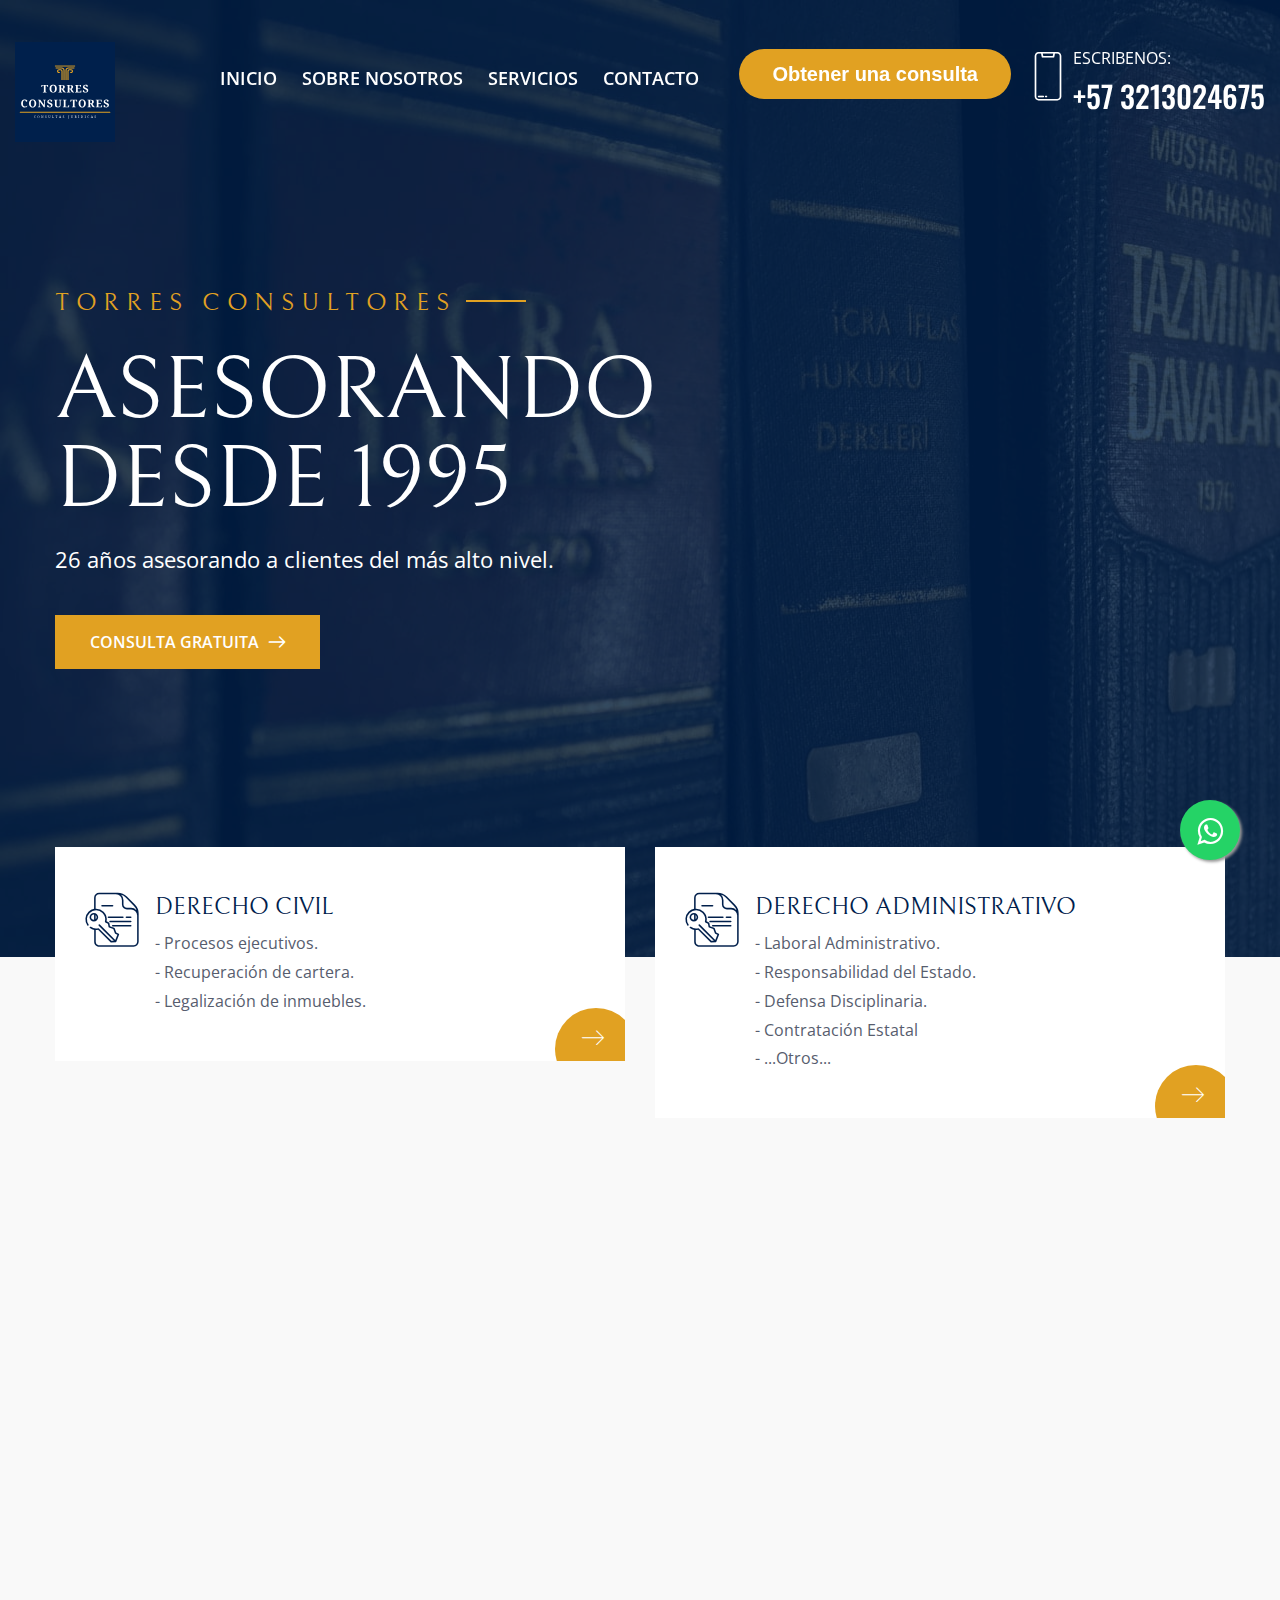
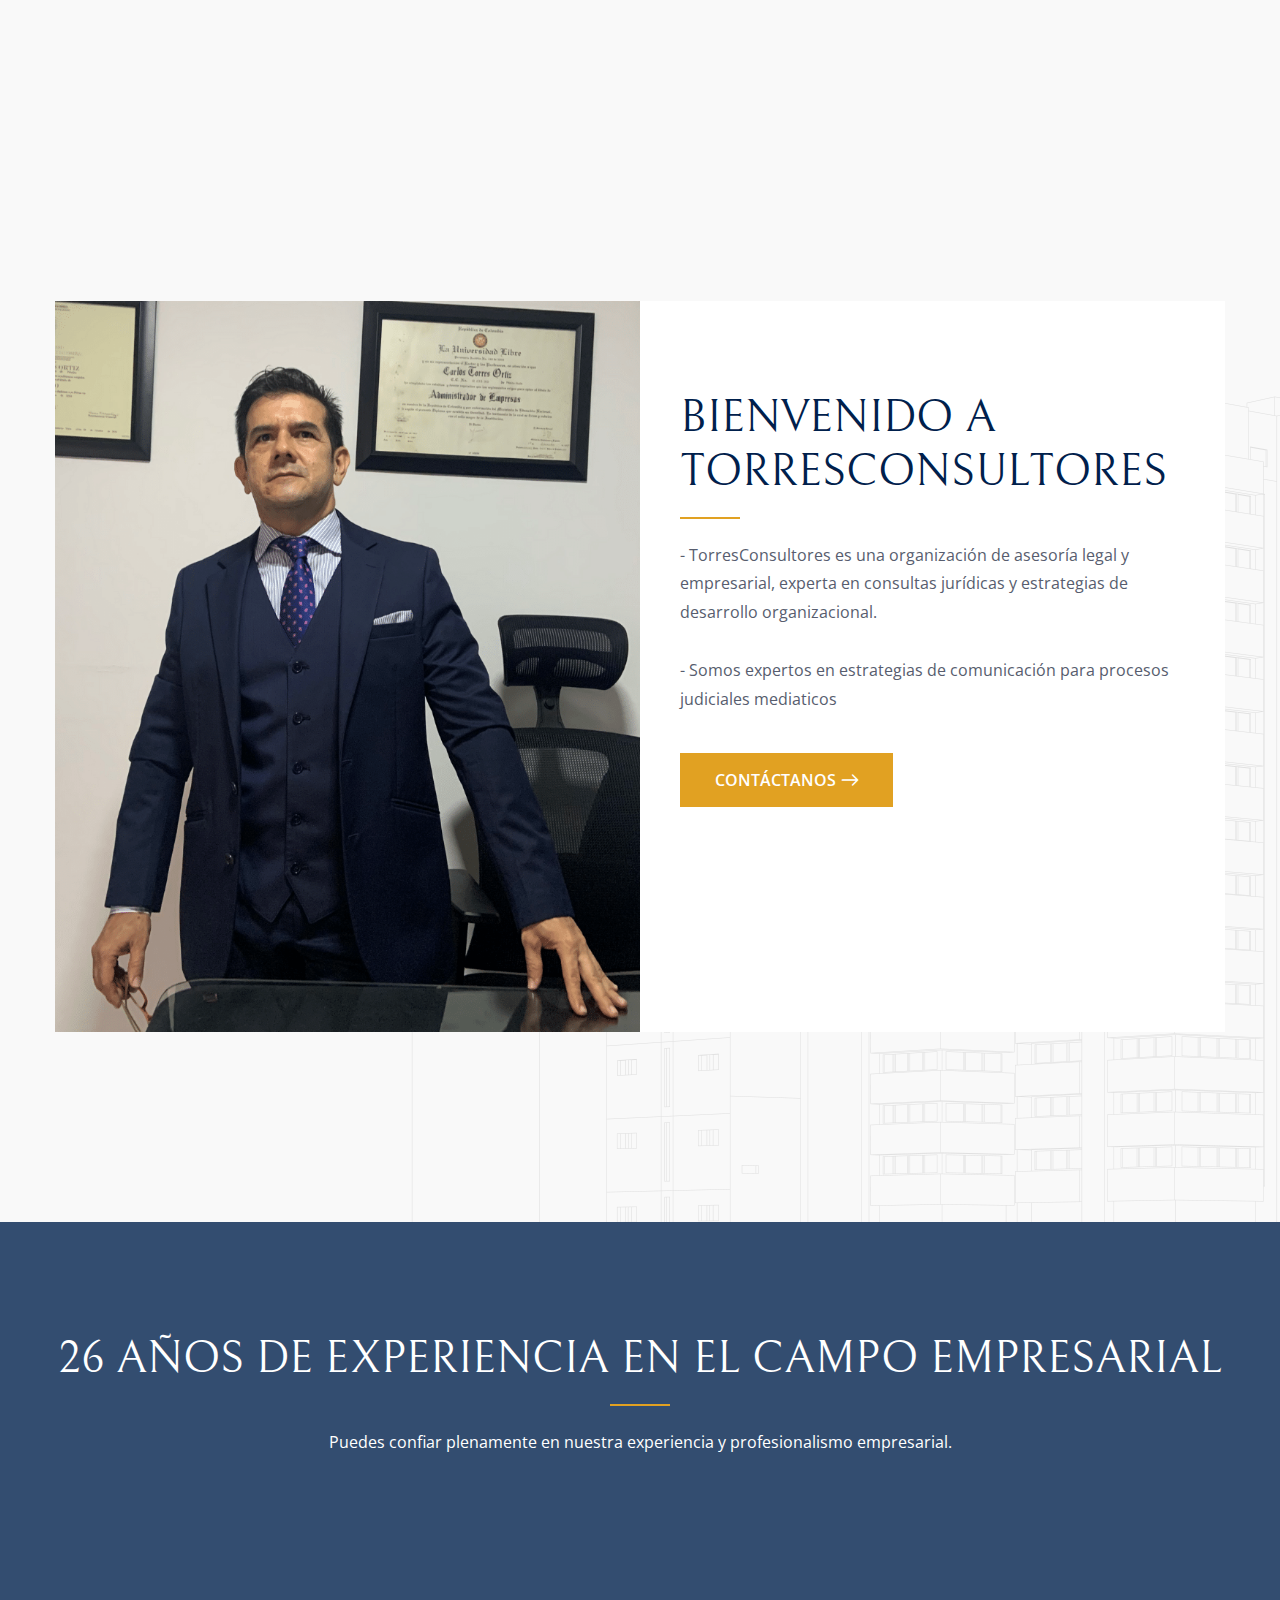
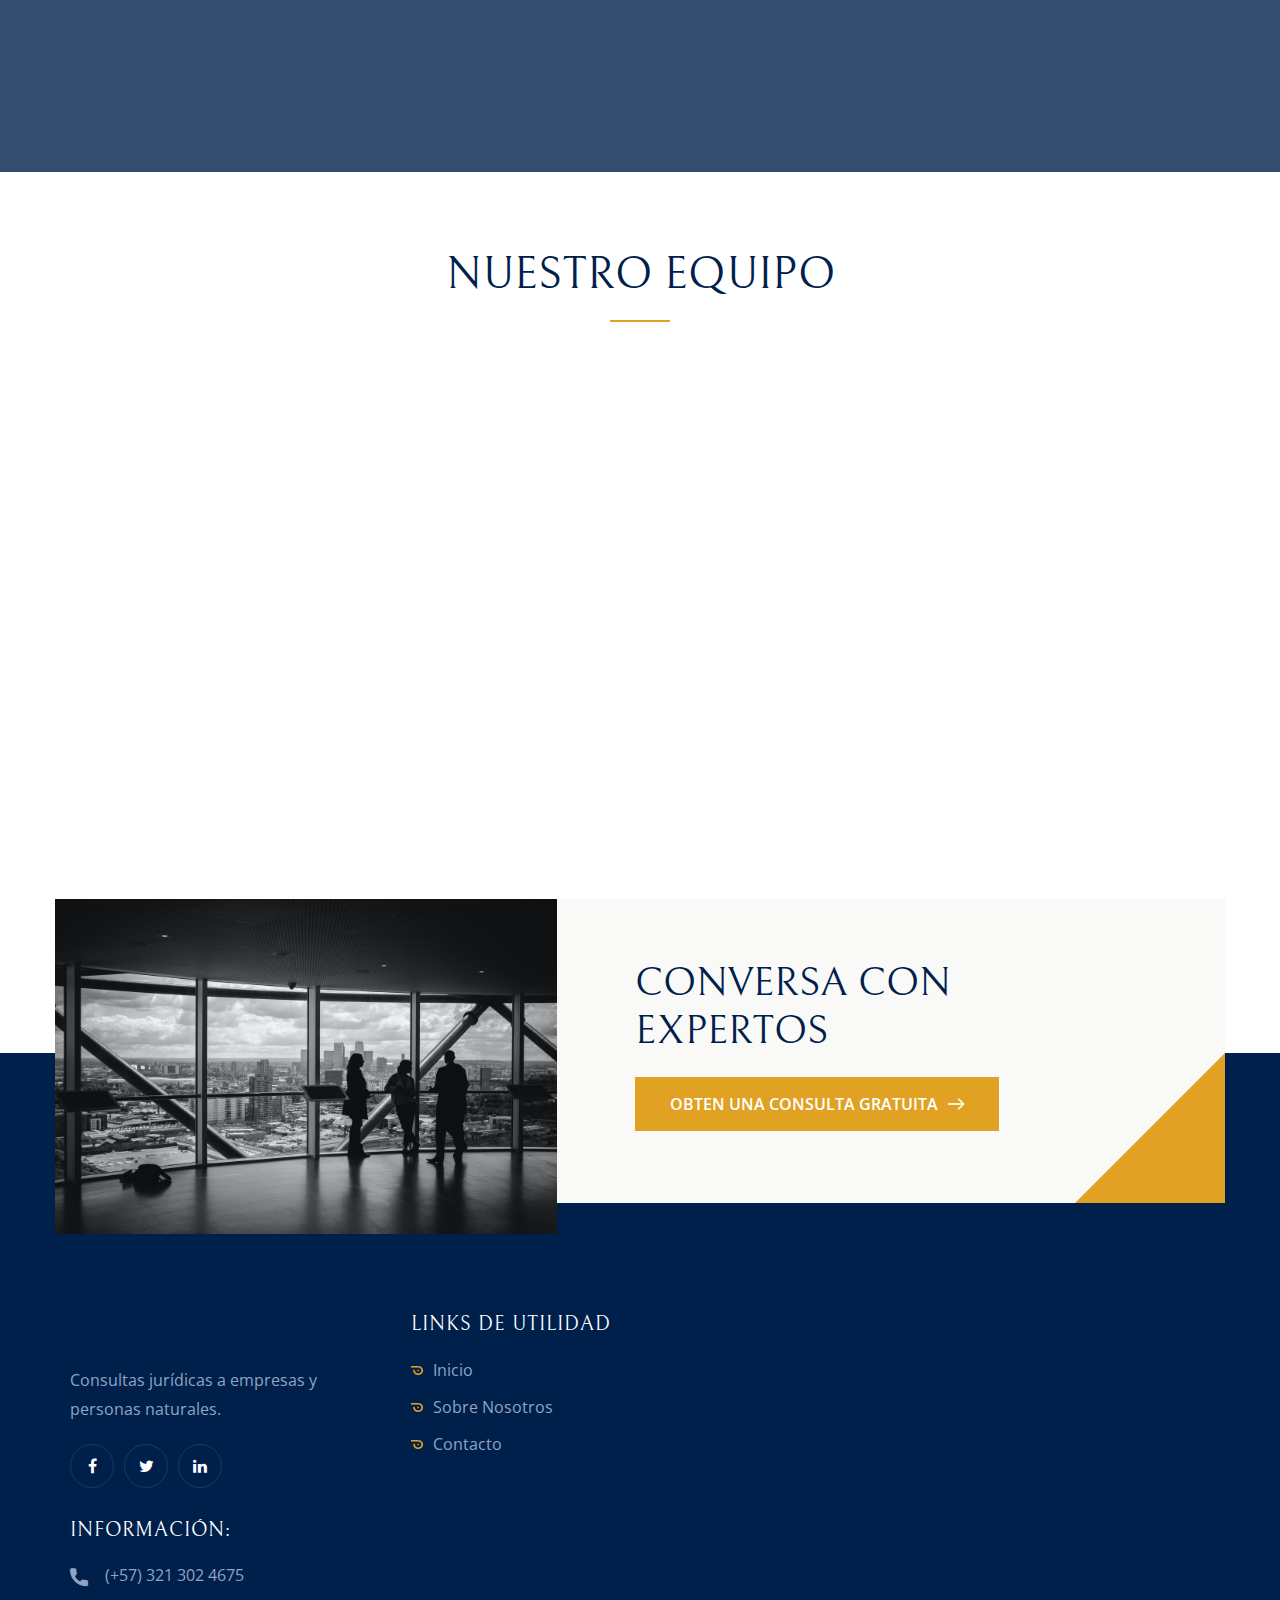
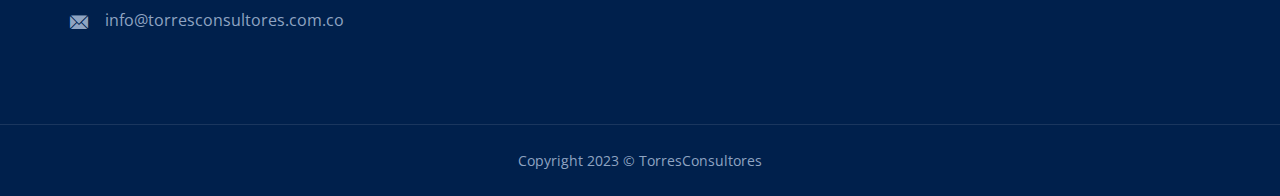
==== commit 043df9bb: "Derecho section fixed" ====
--- a/index.html
+++ b/index.html
@@ -223,6 +223,44 @@
 				<div class="inner-container">
 					<div class="row clearfix">
 
+												<!-- Services Block -->
+						<div class="services-block col-lg-6 col-md-12 col-sm-12">
+							<div class="inner-box wow fadeInRight" data-wow-delay="0ms" data-wow-duration="1500ms">
+								<div class="content">
+									<div class="icon flaticon-file-1"></div>
+									<h4><a href="#">Derecho Civil</a></h4>
+									<div class="text">
+										<ul>
+											<li> - Procesos ejecutivos.</li>
+											<li> - Recuperación de cartera.</li>
+											<li> - Legalización de inmuebles.</li>
+										</ul>
+									</div>
+								</div>
+								<a href="#" class="arrow flaticon-right"></a>
+							</div>
+						</div>
+
+												<!-- Services Block -->
+						<div class="services-block col-lg-6 col-md-12 col-sm-12">
+							<div class="inner-box wow fadeInRight" data-wow-delay="0ms" data-wow-duration="1500ms">
+								<div class="content">
+									<div class="icon flaticon-file-1"></div>
+									<h4><a href="#">Derecho Administrativo</a></h4>
+									<div class="text">
+										<ul>
+											<li> - Laboral Administrativo.</li>
+											<li> - Responsabilidad del Estado.</li>
+											<li> - Defensa Disciplinaria.</li>
+											<li> - Contratación Estatal</li>
+											<li> - ...Otros... </li>
+										</ul>
+									</div>
+								</div>
+								<a href="#" class="arrow flaticon-right"></a>
+							</div>
+						</div>
+
 						<!-- Services Block -->
 						<div class="services-block col-lg-6 col-md-12 col-sm-12">
 							<div class="inner-box wow fadeInLeft" data-wow-delay="0ms" data-wow-duration="1500ms">
@@ -243,23 +281,7 @@
 							</div>
 						</div>
 
-						<!-- Services Block -->
-						<div class="services-block col-lg-6 col-md-12 col-sm-12">
-							<div class="inner-box wow fadeInRight" data-wow-delay="0ms" data-wow-duration="1500ms">
-								<div class="content">
-									<div class="icon flaticon-file-1"></div>
-									<h4><a href="#">Derecho Civil</a></h4>
-									<div class="text">
-										<ul>
-											<li> - Procesos ejecutivos.</li>
-											<li> - Recuperación de cartera.</li>
-											<li> - Legalización de inmuebles.</li>
-										</ul>
-									</div>
-								</div>
-								<a href="#" class="arrow flaticon-right"></a>
-							</div>
-						</div>
+
 
 						<!-- Services Block -->
 						<div class="services-block col-lg-6 col-md-12 col-sm-12">
@@ -299,25 +321,7 @@
 							</div>
 						</div>
 
-						<!-- Services Block -->
-						<div class="services-block col-lg-6 col-md-12 col-sm-12">
-							<div class="inner-box wow fadeInRight" data-wow-delay="0ms" data-wow-duration="1500ms">
-								<div class="content">
-									<div class="icon flaticon-file-1"></div>
-									<h4><a href="#">Derecho Administrativo</a></h4>
-									<div class="text">
-										<ul>
-											<li> - Laboral Administrativo.</li>
-											<li> - Responsabilidad del Estado.</li>
-											<li> - Defensa Disciplinaria.</li>
-											<li> - Contratación Estatal</li>
-											<li> - ...Otros... </li>
-										</ul>
-									</div>
-								</div>
-								<a href="#" class="arrow flaticon-right"></a>
-							</div>
-						</div>
+
 
 					</div>
 				</div>
